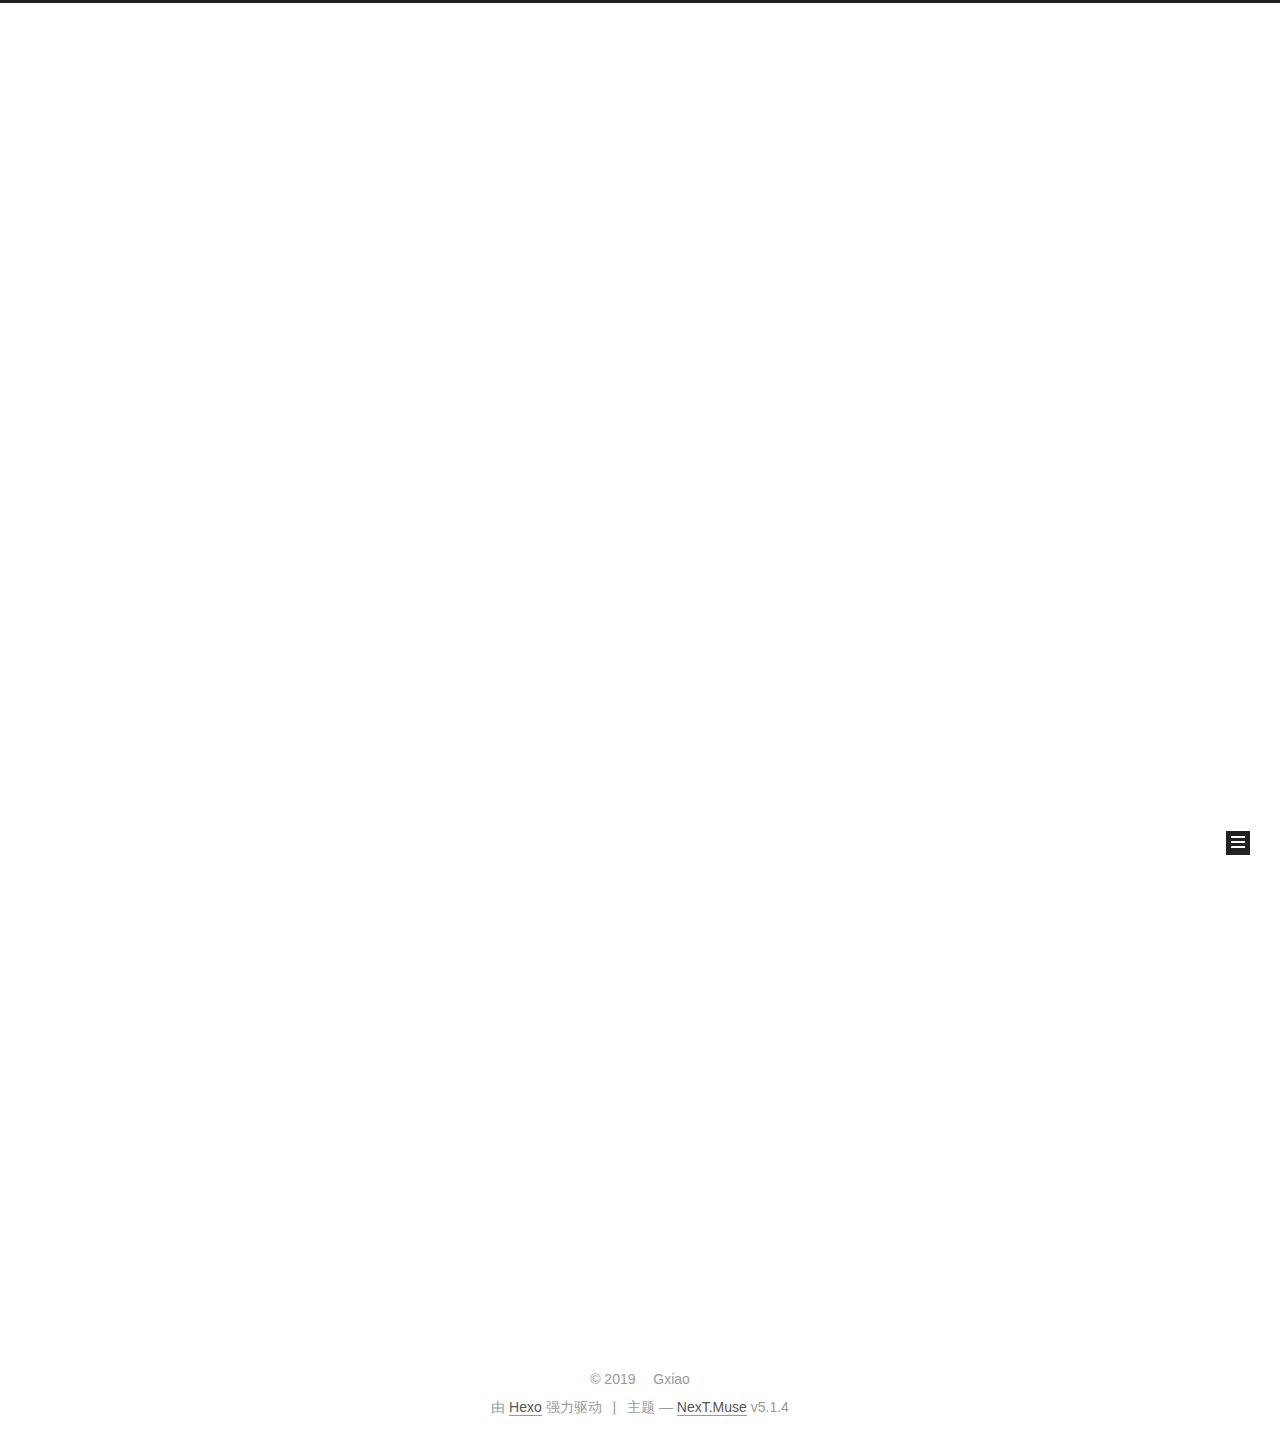
==== index.html @ f185fddd "Site updated: 2019-10-11 17:58:15" ====
<!DOCTYPE html>



  


<html class="theme-next muse use-motion" lang="zh-Hans">
<head><meta name="generator" content="Hexo 3.9.0">
  <meta charset="UTF-8">
<meta http-equiv="X-UA-Compatible" content="IE=edge">
<meta name="viewport" content="width=device-width, initial-scale=1, maximum-scale=1">
<meta name="theme-color" content="#222">









<meta http-equiv="Cache-Control" content="no-transform">
<meta http-equiv="Cache-Control" content="no-siteapp">
















  
  
  <link href="/lib/fancybox/source/jquery.fancybox.css?v=2.1.5" rel="stylesheet" type="text/css">







<link href="/lib/font-awesome/css/font-awesome.min.css?v=4.6.2" rel="stylesheet" type="text/css">

<link href="/css/main.css?v=5.1.4" rel="stylesheet" type="text/css">


  <link rel="apple-touch-icon" sizes="180x180" href="/images/apple-touch-icon-next.png?v=5.1.4">


  <link rel="icon" type="image/png" sizes="32x32" href="/images/favicon-32x32-next.png?v=5.1.4">


  <link rel="icon" type="image/png" sizes="16x16" href="/images/favicon-16x16-next.png?v=5.1.4">


  <link rel="mask-icon" href="/images/logo.svg?v=5.1.4" color="#222">





  <meta name="keywords" content="Hexo, NexT">





  <link rel="alternate" href="/atom.xml" title="devilGX" type="application/atom+xml">






<meta name="description" content="guoxiao de blog">
<meta property="og:type" content="website">
<meta property="og:title" content="devilGX">
<meta property="og:url" content="https://devilGX.github.io/index.html">
<meta property="og:site_name" content="devilGX">
<meta property="og:description" content="guoxiao de blog">
<meta property="og:locale" content="zh-Hans">
<meta name="twitter:card" content="summary">
<meta name="twitter:title" content="devilGX">
<meta name="twitter:description" content="guoxiao de blog">



<script type="text/javascript" id="hexo.configurations">
  var NexT = window.NexT || {};
  var CONFIG = {
    root: '/',
    scheme: 'Muse',
    version: '5.1.4',
    sidebar: {"position":"left","display":"post","offset":12,"b2t":false,"scrollpercent":false,"onmobile":false},
    fancybox: true,
    tabs: true,
    motion: {"enable":true,"async":false,"transition":{"post_block":"fadeIn","post_header":"slideDownIn","post_body":"slideDownIn","coll_header":"slideLeftIn","sidebar":"slideUpIn"}},
    duoshuo: {
      userId: '0',
      author: '博主'
    },
    algolia: {
      applicationID: '',
      apiKey: '',
      indexName: '',
      hits: {"per_page":10},
      labels: {"input_placeholder":"Search for Posts","hits_empty":"We didn't find any results for the search: ${query}","hits_stats":"${hits} results found in ${time} ms"}
    }
  };
</script>



  <link rel="canonical" href="https://devilGX.github.io/">





  <title>devilGX</title>
  








</head>

<body itemscope itemtype="http://schema.org/WebPage" lang="zh-Hans">

  
  
    
  

  <div class="container sidebar-position-left 
  page-home">
    <div class="headband"></div>

    <header id="header" class="header" itemscope itemtype="http://schema.org/WPHeader">
      <div class="header-inner"><div class="site-brand-wrapper">
  <div class="site-meta ">
    

    <div class="custom-logo-site-title">
      <a href="/" class="brand" rel="start">
        <span class="logo-line-before"><i></i></span>
        <span class="site-title">devilGX</span>
        <span class="logo-line-after"><i></i></span>
      </a>
    </div>
      
        <p class="site-subtitle">beibei</p>
      
  </div>

  <div class="site-nav-toggle">
    <button>
      <span class="btn-bar"></span>
      <span class="btn-bar"></span>
      <span class="btn-bar"></span>
    </button>
  </div>
</div>

<nav class="site-nav">
  

  
    <ul id="menu" class="menu">
      
        
        <li class="menu-item menu-item-home">
          <a href="/" rel="section">
            
              <i class="menu-item-icon fa fa-fw fa-home"></i> <br>
            
            首页
          </a>
        </li>
      
        
        <li class="menu-item menu-item-archives">
          <a href="/archives/" rel="section">
            
              <i class="menu-item-icon fa fa-fw fa-archive"></i> <br>
            
            归档
          </a>
        </li>
      
        
        <li class="menu-item menu-item-yourdiy">
          <a href="/yourdiy" rel="section">
            
              <i class="menu-item-icon fa fa-fw fa-question-circle"></i> <br>
            
            Yourdiy
          </a>
        </li>
      

      
    </ul>
  

  
</nav>



 </div>
    </header>

    <main id="main" class="main">
      <div class="main-inner">
        <div class="content-wrap">
          <div id="content" class="content">
            
  <section id="posts" class="posts-expand">
    
      

  

  
  
  

  <article class="post post-type-normal" itemscope itemtype="http://schema.org/Article">
  
  
  
  <div class="post-block">
    <link itemprop="mainEntityOfPage" href="https://devilGX.github.io/2019/10/10/hello-world/">

    <span hidden itemprop="author" itemscope itemtype="http://schema.org/Person">
      <meta itemprop="name" content="Gxiao">
      <meta itemprop="description" content>
      <meta itemprop="image" content="/images/avatar.gif">
    </span>

    <span hidden itemprop="publisher" itemscope itemtype="http://schema.org/Organization">
      <meta itemprop="name" content="devilGX">
    </span>

    
      <header class="post-header">

        
        
          <h1 class="post-title" itemprop="name headline">
                
                <a class="post-title-link" href="/2019/10/10/hello-world/" itemprop="url">Hello World</a></h1>
        

        <div class="post-meta">
          <span class="post-time">
            
              <span class="post-meta-item-icon">
                <i class="fa fa-calendar-o"></i>
              </span>
              
                <span class="post-meta-item-text">发表于</span>
              
              <time title="创建于" itemprop="dateCreated datePublished" datetime="2019-10-10T14:13:46+08:00">
                2019-10-10
              </time>
            

            

            
          </span>

          

          
            
          

          
          

          

          

          

        </div>
      </header>
    

    
    
    
    <div class="post-body" itemprop="articleBody">

      
      

      
        
          
            <p>Welcome to <a href="https://hexo.io/" target="_blank" rel="noopener">Hexo</a>! This is your very first post. Check <a href="https://hexo.io/docs/" target="_blank" rel="noopener">documentation</a> for more info. If you get any problems when using Hexo, you can find the answer in <a href="https://hexo.io/docs/troubleshooting.html" target="_blank" rel="noopener">troubleshooting</a> or you can ask me on <a href="https://github.com/hexojs/hexo/issues" target="_blank" rel="noopener">GitHub</a>.</p>
<h2 id="Quick-Start"><a href="#Quick-Start" class="headerlink" title="Quick Start"></a>Quick Start</h2><h3 id="Create-a-new-post"><a href="#Create-a-new-post" class="headerlink" title="Create a new post"></a>Create a new post</h3><figure class="highlight bash"><table><tr><td class="gutter"><pre><span class="line">1</span><br></pre></td><td class="code"><pre><span class="line">$ hexo new <span class="string">"My New Post"</span></span><br></pre></td></tr></table></figure>

<p>More info: <a href="https://hexo.io/docs/writing.html" target="_blank" rel="noopener">Writing</a></p>
<h3 id="Run-server"><a href="#Run-server" class="headerlink" title="Run server"></a>Run server</h3><figure class="highlight bash"><table><tr><td class="gutter"><pre><span class="line">1</span><br></pre></td><td class="code"><pre><span class="line">$ hexo server</span><br></pre></td></tr></table></figure>

<p>More info: <a href="https://hexo.io/docs/server.html" target="_blank" rel="noopener">Server</a></p>
<h3 id="Generate-static-files"><a href="#Generate-static-files" class="headerlink" title="Generate static files"></a>Generate static files</h3><figure class="highlight bash"><table><tr><td class="gutter"><pre><span class="line">1</span><br></pre></td><td class="code"><pre><span class="line">$ hexo generate</span><br></pre></td></tr></table></figure>

<p>More info: <a href="https://hexo.io/docs/generating.html" target="_blank" rel="noopener">Generating</a></p>
<h3 id="Deploy-to-remote-sites"><a href="#Deploy-to-remote-sites" class="headerlink" title="Deploy to remote sites"></a>Deploy to remote sites</h3><figure class="highlight bash"><table><tr><td class="gutter"><pre><span class="line">1</span><br></pre></td><td class="code"><pre><span class="line">$ hexo deploy</span><br></pre></td></tr></table></figure>

<p>More info: <a href="https://hexo.io/docs/deployment.html" target="_blank" rel="noopener">Deployment</a></p>

          
        
      
    </div>
    
    
    

    

    

    

    <footer class="post-footer">
      

      

      

      
      
        <div class="post-eof"></div>
      
    </footer>
  </div>
  
  
  
  </article>


    
  </section>

  


          </div>
          


          

        </div>
        
          
  
  <div class="sidebar-toggle">
    <div class="sidebar-toggle-line-wrap">
      <span class="sidebar-toggle-line sidebar-toggle-line-first"></span>
      <span class="sidebar-toggle-line sidebar-toggle-line-middle"></span>
      <span class="sidebar-toggle-line sidebar-toggle-line-last"></span>
    </div>
  </div>

  <aside id="sidebar" class="sidebar">
    
    <div class="sidebar-inner">

      

      

      <section class="site-overview-wrap sidebar-panel sidebar-panel-active">
        <div class="site-overview">
          <div class="site-author motion-element" itemprop="author" itemscope itemtype="http://schema.org/Person">
            
              <p class="site-author-name" itemprop="name">Gxiao</p>
              <p class="site-description motion-element" itemprop="description">guoxiao de blog</p>
          </div>

          <nav class="site-state motion-element">

            
              <div class="site-state-item site-state-posts">
              
                <a href="/archives/">
              
                  <span class="site-state-item-count">1</span>
                  <span class="site-state-item-name">日志</span>
                </a>
              </div>
            

            

            

          </nav>

          
            <div class="feed-link motion-element">
              <a href="/atom.xml" rel="alternate">
                <i class="fa fa-rss"></i>
                RSS
              </a>
            </div>
          

          

          
          

          
          

          

        </div>
      </section>

      

      

    </div>
  </aside>


        
      </div>
    </main>

    <footer id="footer" class="footer">
      <div class="footer-inner">
        <div class="copyright">&copy; <span itemprop="copyrightYear">2019</span>
  <span class="with-love">
    <i class="fa fa-user"></i>
  </span>
  <span class="author" itemprop="copyrightHolder">Gxiao</span>

  
</div>


  <div class="powered-by">由 <a class="theme-link" target="_blank" href="https://hexo.io">Hexo</a> 强力驱动</div>



  <span class="post-meta-divider">|</span>



  <div class="theme-info">主题 &mdash; <a class="theme-link" target="_blank" href="https://github.com/iissnan/hexo-theme-next">NexT.Muse</a> v5.1.4</div>




        







        
      </div>
    </footer>

    
      <div class="back-to-top">
        <i class="fa fa-arrow-up"></i>
        
      </div>
    

    

  </div>

  

<script type="text/javascript">
  if (Object.prototype.toString.call(window.Promise) !== '[object Function]') {
    window.Promise = null;
  }
</script>









  












  
  
    <script type="text/javascript" src="/lib/jquery/index.js?v=2.1.3"></script>
  

  
  
    <script type="text/javascript" src="/lib/fastclick/lib/fastclick.min.js?v=1.0.6"></script>
  

  
  
    <script type="text/javascript" src="/lib/jquery_lazyload/jquery.lazyload.js?v=1.9.7"></script>
  

  
  
    <script type="text/javascript" src="/lib/velocity/velocity.min.js?v=1.2.1"></script>
  

  
  
    <script type="text/javascript" src="/lib/velocity/velocity.ui.min.js?v=1.2.1"></script>
  

  
  
    <script type="text/javascript" src="/lib/fancybox/source/jquery.fancybox.pack.js?v=2.1.5"></script>
  


  


  <script type="text/javascript" src="/js/src/utils.js?v=5.1.4"></script>

  <script type="text/javascript" src="/js/src/motion.js?v=5.1.4"></script>



  
  

  

  


  <script type="text/javascript" src="/js/src/bootstrap.js?v=5.1.4"></script>



  


  




	





  





  












  





  

  

  

  
  

  

  

  

</body>
</html>
---- css/main.css ----
/* normalize.css v3.0.2 | MIT License | git.io/normalize */
html {
  font-family: sans-serif; /* 1 */
  -ms-text-size-adjust: 100%; /* 2 */
  -webkit-text-size-adjust: 100%; /* 2 */
}
body {
  margin: 0;
}
article,
aside,
details,
figcaption,
figure,
footer,
header,
hgroup,
main,
menu,
nav,
section,
summary {
  display: block;
}
audio,
canvas,
progress,
video {
  display: inline-block; /* 1 */
  vertical-align: baseline; /* 2 */
}
audio:not([controls]) {
  display: none;
  height: 0;
}
[hidden],
template {
  display: none;
}
a {
  background-color: transparent;
}
a:active,
a:hover {
  outline: 0;
}
abbr[title] {
  border-bottom: 1px dotted;
}
b,
strong {
  font-weight: bold;
}
dfn {
  font-style: italic;
}
h1 {
  font-size: 2em;
  margin: 0.67em 0;
}
mark {
  background: #ff0;
  color: #000;
}
small {
  font-size: 80%;
}
sub,
sup {
  font-size: 75%;
  line-height: 0;
  position: relative;
  vertical-align: baseline;
}
sup {
  top: -0.5em;
}
sub {
  bottom: -0.25em;
}
img {
  border: 0;
}
svg:not(:root) {
  overflow: hidden;
}
figure {
  margin: 1em 40px;
}
hr {
  -moz-box-sizing: content-box;
  box-sizing: content-box;
  height: 0;
}
pre {
  overflow: auto;
}
code,
kbd,
pre,
samp {
  font-family: monospace, monospace;
  font-size: 1em;
}
button,
input,
optgroup,
select,
textarea {
  color: inherit; /* 1 */
  font: inherit; /* 2 */
  margin: 0; /* 3 */
}
button {
  overflow: visible;
}
button,
select {
  text-transform: none;
}
button,
html input[type="button"],
input[type="reset"],
input[type="submit"] {
  -webkit-appearance: button; /* 2 */
  cursor: pointer; /* 3 */
}
button[disabled],
html input[disabled] {
  cursor: default;
}
button::-moz-focus-inner,
input::-moz-focus-inner {
  border: 0;
  padding: 0;
}
input {
  line-height: normal;
}
input[type="checkbox"],
input[type="radio"] {
  box-sizing: border-box; /* 1 */
  padding: 0; /* 2 */
}
input[type="number"]::-webkit-inner-spin-button,
input[type="number"]::-webkit-outer-spin-button {
  height: auto;
}
input[type="search"] {
  -webkit-appearance: textfield; /* 1 */
  -moz-box-sizing: content-box;
  -webkit-box-sizing: content-box; /* 2 */
  box-sizing: content-box;
}
input[type="search"]::-webkit-search-cancel-button,
input[type="search"]::-webkit-search-decoration {
  -webkit-appearance: none;
}
fieldset {
  border: 1px solid #c0c0c0;
  margin: 0 2px;
  padding: 0.35em 0.625em 0.75em;
}
legend {
  border: 0; /* 1 */
  padding: 0; /* 2 */
}
textarea {
  overflow: auto;
}
optgroup {
  font-weight: bold;
}
table {
  border-collapse: collapse;
  border-spacing: 0;
}
td,
th {
  padding: 0;
}
::selection {
  background: #262a30;
  color: #fff;
}
body {
  position: relative;
  font-family: 'Lato', "PingFang SC", "Microsoft YaHei", sans-serif;
  font-size: 14px;
  line-height: 2;
  color: #555;
  background: #fff;
}
@media (max-width: 767px) {
  body {
    padding-right: 0 !important;
  }
}
@media (min-width: 768px) and (max-width: 991px) {
  body {
    padding-right: 0 !important;
  }
}
@media (min-width: 1600px) {
  body {
    font-size: 16px;
  }
}
h1,
h2,
h3,
h4,
h5,
h6 {
  margin: 0;
  padding: 0;
  font-weight: bold;
  line-height: 1.5;
  font-family: 'Lato', "PingFang SC", "Microsoft YaHei", sans-serif;
}
h2,
h3,
h4,
h5,
h6 {
  margin: 20px 0 15px;
}
h1 {
  font-size: 22px;
}
@media (max-width: 767px) {
  h1 {
    font-size: 18px;
  }
}
h2 {
  font-size: 20px;
}
@media (max-width: 767px) {
  h2 {
    font-size: 16px;
  }
}
h3 {
  font-size: 18px;
}
@media (max-width: 767px) {
  h3 {
    font-size: 14px;
  }
}
h4 {
  font-size: 16px;
}
@media (max-width: 767px) {
  h4 {
    font-size: 12px;
  }
}
h5 {
  font-size: 14px;
}
@media (max-width: 767px) {
  h5 {
    font-size: 10px;
  }
}
h6 {
  font-size: 12px;
}
@media (max-width: 767px) {
  h6 {
    font-size: 8px;
  }
}
p {
  margin: 0 0 20px 0;
}
a {
  color: #555;
  text-decoration: none;
  outline: none;
  border-bottom: 1px solid #999;
  word-wrap: break-word;
}
a:hover {
  color: #222;
  border-bottom-color: #222;
}
blockquote {
  margin: 0;
  padding: 0;
}
img {
  display: block;
  margin: auto;
  max-width: 100%;
  height: auto;
}
hr {
  margin: 40px 0;
  height: 3px;
  border: none;
  background-color: #ddd;
  background-image: repeating-linear-gradient(-45deg, #fff, #fff 4px, transparent 4px, transparent 8px);
}
blockquote {
  padding: 0 15px;
  color: #666;
  border-left: 4px solid #ddd;
}
blockquote cite::before {
  content: "-";
  padding: 0 5px;
}
dt {
  font-weight: 700;
}
dd {
  margin: 0;
  padding: 0;
}
kbd {
  border: 1px solid #ccc;
  border-radius: 0.2em;
  box-shadow: 0.1em 0.1em 0.2em rgba(0,0,0,0.1);
  background-color: #f9f9f9;
  font-family: inherit;
  background-image: -webkit-linear-gradient(top, #eee, #fff, #eee);
  padding: 0.1em 0.3em;
  white-space: nowrap;
}
.text-left {
  text-align: left;
}
.text-center {
  text-align: center;
}
.text-right {
  text-align: right;
}
.text-justify {
  text-align: justify;
}
.text-nowrap {
  white-space: nowrap;
}
.text-lowercase {
  text-transform: lowercase;
}
.text-uppercase {
  text-transform: uppercase;
}
.text-capitalize {
  text-transform: capitalize;
}
.center-block {
  display: block;
  margin-left: auto;
  margin-right: auto;
}
.clearfix:before,
.clearfix:after {
  content: " ";
  display: table;
}
.clearfix:after {
  clear: both;
}
.pullquote {
  width: 45%;
}
.pullquote.left {
  float: left;
  margin-left: 5px;
  margin-right: 10px;
}
.pullquote.right {
  float: right;
  margin-left: 10px;
  margin-right: 5px;
}
.affix.affix.affix {
  position: fixed;
}
.translation {
  margin-top: -20px;
  font-size: 14px;
  color: #999;
}
.scrollbar-measure {
  width: 100px;
  height: 100px;
  overflow: scroll;
  position: absolute;
  top: -9999px;
}
.use-motion .motion-element {
  opacity: 0;
}
table {
  margin: 20px 0;
  width: 100%;
  border-collapse: collapse;
  border-spacing: 0;
  border: 1px solid #ddd;
  font-size: 14px;
  table-layout: fixed;
  word-wrap: break-all;
}
table>tbody>tr:nth-of-type(odd) {
  background-color: #f9f9f9;
}
table>tbody>tr:hover {
  background-color: #f5f5f5;
}
caption,
th,
td {
  padding: 8px;
  text-align: left;
  vertical-align: middle;
  font-weight: normal;
}
th,
td {
  border-bottom: 3px solid #ddd;
  border-right: 1px solid #eee;
}
th {
  padding-bottom: 10px;
  font-weight: 700;
}
td {
  border-bottom-width: 1px;
}
html,
body {
  height: 100%;
}
.container {
  position: relative;
  min-height: 100%;
}
.header-inner {
  margin: 0 auto;
  padding: 100px 0 70px;
  width: 700px;
}
@media (min-width: 1600px) {
  .container .header-inner {
    width: 900px;
  }
}
.main {
  padding-bottom: 150px;
}
.main-inner {
  margin: 0 auto;
  width: 700px;
}
@media (min-width: 1600px) {
  .container .main-inner {
    width: 900px;
  }
}
.footer {
  position: absolute;
  left: 0;
  bottom: 0;
  width: 100%;
  min-height: 50px;
}
.footer-inner {
  box-sizing: border-box;
  margin: 20px auto;
  width: 700px;
}
@media (min-width: 1600px) {
  .container .footer-inner {
    width: 900px;
  }
}
pre,
.highlight {
  overflow: auto;
  margin: 20px 0;
  padding: 0;
  font-size: 13px;
  color: #4d4d4c;
  background: #f7f7f7;
  line-height: 1.6;
}
pre,
code {
  font-family: consolas, Menlo, "PingFang SC", "Microsoft YaHei", monospace;
}
code {
  padding: 2px 4px;
  word-wrap: break-word;
  color: #555;
  background: #eee;
  border-radius: 3px;
  font-size: 13px;
}
pre {
  padding: 10px;
}
pre code {
  padding: 0;
  color: #4d4d4c;
  background: none;
  text-shadow: none;
}
.highlight {
  border-radius: 1px;
}
.highlight pre {
  border: none;
  margin: 0;
  padding: 10px 0;
}
.highlight table {
  margin: 0;
  width: auto;
  border: none;
}
.highlight td {
  border: none;
  padding: 0;
}
.highlight figcaption {
  font-size: 1em;
  color: #4d4d4c;
  line-height: 1em;
  margin-bottom: 1em;
}
.highlight figcaption:before,
.highlight figcaption:after {
  content: " ";
  display: table;
}
.highlight figcaption:after {
  clear: both;
}
.highlight figcaption a {
  float: right;
  color: #4d4d4c;
}
.highlight figcaption a:hover {
  border-bottom-color: #4d4d4c;
}
.highlight .gutter pre {
  padding-left: 10px;
  padding-right: 10px;
  color: #869194;
  text-align: right;
  background-color: #eff2f3;
}
.highlight .code pre {
  width: 100%;
  padding-left: 10px;
  padding-right: 10px;
  background-color: #f7f7f7;
}
.highlight .line {
  height: 20px;
}
.gutter {
  -webkit-user-select: none;
  -moz-user-select: none;
  -ms-user-select: none;
  user-select: none;
}
.gist table {
  width: auto;
}
.gist table td {
  border: none;
}
pre .deletion {
  background: #fdd;
}
pre .addition {
  background: #dfd;
}
pre .meta {
  color: #8959a8;
}
pre .comment {
  color: #8e908c;
}
pre .variable,
pre .attribute,
pre .tag,
pre .regexp,
pre .ruby .constant,
pre .xml .tag .title,
pre .xml .pi,
pre .xml .doctype,
pre .html .doctype,
pre .css .id,
pre .css .class,
pre .css .pseudo {
  color: #c82829;
}
pre .number,
pre .preprocessor,
pre .built_in,
pre .literal,
pre .params,
pre .constant,
pre .command {
  color: #f5871f;
}
pre .ruby .class .title,
pre .css .rules .attribute,
pre .string,
pre .value,
pre .inheritance,
pre .header,
pre .ruby .symbol,
pre .xml .cdata,
pre .special,
pre .number,
pre .formula {
  color: #718c00;
}
pre .title,
pre .css .hexcolor {
  color: #3e999f;
}
pre .function,
pre .python .decorator,
pre .python .title,
pre .ruby .function .title,
pre .ruby .title .keyword,
pre .perl .sub,
pre .javascript .title,
pre .coffeescript .title {
  color: #4271ae;
}
pre .keyword,
pre .javascript .function {
  color: #8959a8;
}
.full-image.full-image.full-image.full-image {
  border: none;
  max-width: 100%;
  width: auto;
  margin: 20px auto 25px;
}
@media (min-width: 992px) {
  .full-image.full-image.full-image.full-image {
    max-width: none;
    width: 110%;
    margin: 25px -5%;
  }
}
.blockquote-center,
.page-home .post-type-quote blockquote,
.page-post-detail .post-type-quote blockquote {
  position: relative;
  margin: 40px 0;
  padding: 0;
  border-left: none;
  text-align: center;
}
.blockquote-center::before,
.page-home .post-type-quote blockquote::before,
.page-post-detail .post-type-quote blockquote::before,
.blockquote-center::after,
.page-home .post-type-quote blockquote::after,
.page-post-detail .post-type-quote blockquote::after {
  position: absolute;
  content: ' ';
  display: block;
  width: 100%;
  height: 24px;
  opacity: 0.2;
  background-repeat: no-repeat;
  background-position: 0 -6px;
  background-size: 22px 22px;
}
.blockquote-center::before,
.page-home .post-type-quote blockquote::before,
.page-post-detail .post-type-quote blockquote::before {
  top: -20px;
  background-image: url("../images/quote-l.svg");
  border-top: 1px solid #ccc;
}
.blockquote-center::after,
.page-home .post-type-quote blockquote::after,
.page-post-detail .post-type-quote blockquote::after {
  bottom: -20px;
  background-image: url("../images/quote-r.svg");
  border-bottom: 1px solid #ccc;
  background-position: 100% 8px;
}
.blockquote-center p,
.page-home .post-type-quote blockquote p,
.page-post-detail .post-type-quote blockquote p,
.blockquote-center div,
.page-home .post-type-quote blockquote div,
.page-post-detail .post-type-quote blockquote div {
  text-align: center;
}
.post .post-body .group-picture img {
  box-sizing: border-box;
  padding: 0 3px;
  border: none;
}
.post .group-picture-row {
  overflow: hidden;
  margin-top: 6px;
}
.post .group-picture-row:first-child {
  margin-top: 0;
}
.post .group-picture-column {
  float: left;
}
.page-post-detail .post-body .group-picture-column {
  float: none;
  margin-top: 10px;
  width: auto !important;
}
.page-post-detail .post-body .group-picture-column img {
  margin: 0 auto;
}
.page-archive .group-picture-container {
  overflow: hidden;
}
.page-archive .group-picture-row {
  float: left;
}
.page-archive .group-picture-row:first-child {
  margin-top: 6px;
}
.page-archive .group-picture-column {
  max-width: 150px;
  max-height: 150px;
}
.post-body .note {
  position: relative;
  padding: 15px;
  margin-bottom: 20px;
  border: 1px solid #eee;
  border-left-width: 5px;
  border-radius: 3px;
}
.post-body .note h2,
.post-body .note h3,
.post-body .note h4,
.post-body .note h5,
.post-body .note h6 {
  margin-top: 0;
  margin-bottom: 0;
  border-bottom: initial;
  padding-top: 0 !important;
}
.post-body .note p:first-child,
.post-body .note ul:first-child,
.post-body .note ol:first-child,
.post-body .note table:first-child,
.post-body .note pre:first-child,
.post-body .note blockquote:first-child {
  margin-top: 0;
}
.post-body .note p:last-child,
.post-body .note ul:last-child,
.post-body .note ol:last-child,
.post-body .note table:last-child,
.post-body .note pre:last-child,
.post-body .note blockquote:last-child {
  margin-bottom: 0;
}
.post-body .note.default {
  border-left-color: #777;
}
.post-body .note.default h2,
.post-body .note.default h3,
.post-body .note.default h4,
.post-body .note.default h5,
.post-body .note.default h6 {
  color: #777;
}
.post-body .note.primary {
  border-left-color: #6f42c1;
}
.post-body .note.primary h2,
.post-body .note.primary h3,
.post-body .note.primary h4,
.post-body .note.primary h5,
.post-body .note.primary h6 {
  color: #6f42c1;
}
.post-body .note.info {
  border-left-color: #428bca;
}
.post-body .note.info h2,
.post-body .note.info h3,
.post-body .note.info h4,
.post-body .note.info h5,
.post-body .note.info h6 {
  color: #428bca;
}
.post-body .note.success {
  border-left-color: #5cb85c;
}
.post-body .note.success h2,
.post-body .note.success h3,
.post-body .note.success h4,
.post-body .note.success h5,
.post-body .note.success h6 {
  color: #5cb85c;
}
.post-body .note.warning {
  border-left-color: #f0ad4e;
}
.post-body .note.warning h2,
.post-body .note.warning h3,
.post-body .note.warning h4,
.post-body .note.warning h5,
.post-body .note.warning h6 {
  color: #f0ad4e;
}
.post-body .note.danger {
  border-left-color: #d9534f;
}
.post-body .note.danger h2,
.post-body .note.danger h3,
.post-body .note.danger h4,
.post-body .note.danger h5,
.post-body .note.danger h6 {
  color: #d9534f;
}
.post-body .label {
  display: inline;
  padding: 0 2px;
  white-space: nowrap;
}
.post-body .label.default {
  background-color: #f0f0f0;
}
.post-body .label.primary {
  background-color: #efe6f7;
}
.post-body .label.info {
  background-color: #e5f2f8;
}
.post-body .label.success {
  background-color: #e7f4e9;
}
.post-body .label.warning {
  background-color: #fcf6e1;
}
.post-body .label.danger {
  background-color: #fae8eb;
}
.post-body .tabs {
  position: relative;
  display: block;
  margin-bottom: 20px;
  padding-top: 10px;
}
.post-body .tabs ul.nav-tabs {
  margin: 0;
  padding: 0;
  display: flex;
  margin-bottom: -1px;
}
@media (max-width: 413px) {
  .post-body .tabs ul.nav-tabs {
    display: block;
    margin-bottom: 5px;
  }
}
.post-body .tabs ul.nav-tabs li.tab {
  list-style-type: none !important;
  margin: 0 0.25em 0 0;
  border-top: 3px solid transparent;
  border-left: 1px solid transparent;
  border-right: 1px solid transparent;
}
@media (max-width: 413px) {
  .post-body .tabs ul.nav-tabs li.tab {
    margin: initial;
    border-top: 1px solid transparent;
    border-left: 3px solid transparent;
    border-right: 1px solid transparent;
    border-bottom: 1px solid transparent;
  }
}
.post-body .tabs ul.nav-tabs li.tab a {
  outline: 0;
  border-bottom: initial;
  display: block;
  line-height: 1.8em;
  padding: 0.25em 0.75em;
  transition-duration: 0.2s;
  transition-timing-function: ease-out;
  transition-delay: 0s;
}
.post-body .tabs ul.nav-tabs li.tab a i {
  width: 1.285714285714286em;
}
.post-body .tabs ul.nav-tabs li.tab.active {
  border-top: 3px solid #fc6423;
  border-left: 1px solid #ddd;
  border-right: 1px solid #ddd;
  background-color: #fff;
}
@media (max-width: 413px) {
  .post-body .tabs ul.nav-tabs li.tab.active {
    border-top: 1px solid #ddd;
    border-left: 3px solid #fc6423;
    border-right: 1px solid #ddd;
    border-bottom: 1px solid #ddd;
  }
}
.post-body .tabs ul.nav-tabs li.tab.active a {
  cursor: default;
  color: #555;
}
.post-body .tabs .tab-content {
  background-color: #fff;
}
.post-body .tabs .tab-content .tab-pane {
  border: 1px solid #ddd;
  padding: 20px 20px 0 20px;
}
.post-body .tabs .tab-content .tab-pane:not(.active) {
  display: none !important;
}
.post-body .tabs .tab-content .tab-pane.active {
  display: block !important;
}
.btn {
  display: inline-block;
  padding: 0 20px;
  font-size: 14px;
  color: #fff;
  background: #222;
  border: 2px solid #222;
  text-decoration: none;
  border-radius: 0;
  transition-property: background-color;
  transition-duration: 0.2s;
  transition-timing-function: ease-in-out;
  transition-delay: 0s;
  line-height: 2;
}
.btn:hover {
  border-color: #222;
  color: #222;
  background: #fff;
}
.btn +.btn {
  margin: 0 0 8px 8px;
}
.btn .fa-fw {
  width: 1.285714285714286em;
  text-align: left;
}
.btn-bar {
  display: block;
  width: 22px;
  height: 2px;
  background: #555;
  border-radius: 1px;
}
.btn-bar+.btn-bar {
  margin-top: 4px;
}
.pagination {
  margin: 120px 0 40px;
  text-align: center;
  border-top: 1px solid #eee;
}
.page-number-basic,
.pagination .prev,
.pagination .next,
.pagination .page-number,
.pagination .space {
  display: inline-block;
  position: relative;
  top: -1px;
  margin: 0 10px;
  padding: 0 11px;
}
@media (max-width: 767px) {
  .page-number-basic,
  .pagination .prev,
  .pagination .next,
  .pagination .page-number,
  .pagination .space {
    margin: 0 5px;
  }
}
.pagination .prev,
.pagination .next,
.pagination .page-number {
  border-bottom: 0;
  border-top: 1px solid #eee;
  transition-property: border-color;
  transition-duration: 0.2s;
  transition-timing-function: ease-in-out;
  transition-delay: 0s;
}
.pagination .prev:hover,
.pagination .next:hover,
.pagination .page-number:hover {
  border-top-color: #222;
}
.pagination .space {
  padding: 0;
  margin: 0;
}
.pagination .prev {
  margin-left: 0;
}
.pagination .next {
  margin-right: 0;
}
.pagination .page-number.current {
  color: #fff;
  background: #ccc;
  border-top-color: #ccc;
}
@media (max-width: 767px) {
  .pagination {
    border-top: none;
  }
  .pagination .prev,
  .pagination .next,
  .pagination .page-number {
    margin-bottom: 10px;
    border-top: 0;
    border-bottom: 1px solid #eee;
    padding: 0 10px;
  }
  .pagination .prev:hover,
  .pagination .next:hover,
  .pagination .page-number:hover {
    border-bottom-color: #222;
  }
}
.comments {
  margin: 60px 20px 0;
}
.tag-cloud {
  text-align: center;
}
.tag-cloud a {
  display: inline-block;
  margin: 10px;
}
.back-to-top {
  box-sizing: border-box;
  position: fixed;
  bottom: -100px;
  right: 30px;
  z-index: 1050;
  padding: 0 6px;
  width: 24px;
  background: #222;
  font-size: 12px;
  opacity: 1;
  color: #fff;
  cursor: pointer;
  text-align: center;
  -webkit-transform: translateZ(0);
  transition-property: bottom;
  transition-duration: 0.2s;
  transition-timing-function: ease-in-out;
  transition-delay: 0s;
}
@media (min-width: 768px) and (max-width: 991px) {
  .back-to-top {
    display: none !important;
  }
}
@media (max-width: 767px) {
  .back-to-top {
    display: none !important;
  }
}
.back-to-top.back-to-top-on {
  bottom: 19px;
}
.header {
  background: transparent;
}
.header-inner {
  position: relative;
}
.headband {
  height: 3px;
  background: #222;
}
.site-meta {
  margin: 0;
  text-align: center;
}
@media (max-width: 767px) {
  .site-meta {
    text-align: center;
  }
}
.brand {
  position: relative;
  display: inline-block;
  padding: 0 40px;
  color: #fff;
  background: #222;
  border-bottom: none;
}
.brand:hover {
  color: #fff;
}
.logo {
  display: inline-block;
  margin-right: 5px;
  line-height: 36px;
  vertical-align: top;
}
.site-title {
  display: inline-block;
  vertical-align: top;
  line-height: 36px;
  font-size: 20px;
  font-weight: normal;
  font-family: 'Lato', "PingFang SC", "Microsoft YaHei", sans-serif;
}
.site-subtitle {
  margin-top: 10px;
  font-size: 13px;
  color: #999;
}
.use-motion .brand {
  opacity: 0;
}
.use-motion .logo,
.use-motion .site-title,
.use-motion .site-subtitle {
  opacity: 0;
  position: relative;
  top: -10px;
}
.site-nav-toggle {
  display: none;
  position: absolute;
  top: 10px;
  left: 10px;
}
@media (max-width: 767px) {
  .site-nav-toggle {
    display: block;
  }
}
.site-nav-toggle button {
  margin-top: 2px;
  padding: 9px 10px;
  background: transparent;
  border: none;
}
@media (max-width: 767px) {
  .site-nav {
    display: none;
    margin: 0 -10px;
    padding: 0 10px;
    clear: both;
    border-top: 1px solid #ddd;
  }
}
@media (min-width: 768px) and (max-width: 991px) {
  .site-nav {
    display: block !important;
  }
}
@media (min-width: 992px) {
  .site-nav {
    display: block !important;
  }
}
.menu {
  margin-top: 20px;
  padding-left: 0;
  text-align: center;
}
.menu .menu-item {
  display: inline-block;
  margin: 0 10px;
  list-style: none;
}
@media screen and (max-width: 767px) {
  .menu .menu-item {
    margin-top: 10px;
  }
}
.menu .menu-item a {
  display: block;
  font-size: 13px;
  line-height: inherit;
  border-bottom: 1px solid transparent;
  transition-property: border-color;
  transition-duration: 0.2s;
  transition-timing-function: ease-in-out;
  transition-delay: 0s;
}
.menu .menu-item a:hover {
  border-bottom-color: #222;
}
.menu .menu-item .fa {
  margin-right: 5px;
}
.use-motion .menu-item {
  opacity: 0;
}
.post-body {
  font-family: 'Lato', "PingFang SC", "Microsoft YaHei", sans-serif;
}
@media (max-width: 767px) {
  .post-body {
    word-break: break-word;
  }
}
.post-body .fancybox img {
  display: block !important;
  margin: 0 auto;
  cursor: pointer;
  cursor: zoom-in;
  cursor: -webkit-zoom-in;
}
.post-body .image-caption,
.post-body .figure .caption {
  margin: -20px auto 15px;
  text-align: center;
  font-size: 14px;
  color: #999;
  font-weight: bold;
  line-height: 1;
}
.post-sticky-flag {
  display: inline-block;
  font-size: 16px;
  -ms-transform: rotate(30deg);
  -webkit-transform: rotate(30deg);
  -moz-transform: rotate(30deg);
  -ms-transform: rotate(30deg);
  -o-transform: rotate(30deg);
  transform: rotate(30deg);
}
.use-motion .post-block,
.use-motion .pagination,
.use-motion .comments {
  opacity: 0;
}
.use-motion .post-header {
  opacity: 0;
}
.use-motion .post-body {
  opacity: 0;
}
.use-motion .collection-title {
  opacity: 0;
}
.posts-expand {
  padding-top: 40px;
}
@media (max-width: 767px) {
  .posts-expand {
    margin: 0 20px;
  }
  .post-body pre .gutter pre {
    padding-right: 10px;
  }
  .post-body .highlight {
    margin-left: 0px;
    margin-right: 0px;
    padding: 0;
  }
  .post-body .highlight .gutter pre {
    padding-right: 10px;
  }
}
@media (min-width: 992px) {
  .posts-expand .post-body {
    text-align: justify;
  }
}
.posts-expand .post-body h2,
.posts-expand .post-body h3,
.posts-expand .post-body h4,
.posts-expand .post-body h5,
.posts-expand .post-body h6 {
  padding-top: 10px;
}
.posts-expand .post-body h2 .header-anchor,
.posts-expand .post-body h3 .header-anchor,
.posts-expand .post-body h4 .header-anchor,
.posts-expand .post-body h5 .header-anchor,
.posts-expand .post-body h6 .header-anchor {
  float: right;
  margin-left: 10px;
  color: #ccc;
  border-bottom-style: none;
  visibility: hidden;
}
.posts-expand .post-body h2 .header-anchor:hover,
.posts-expand .post-body h3 .header-anchor:hover,
.posts-expand .post-body h4 .header-anchor:hover,
.posts-expand .post-body h5 .header-anchor:hover,
.posts-expand .post-body h6 .header-anchor:hover {
  color: inherit;
}
.posts-expand .post-body h2:hover .header-anchor,
.posts-expand .post-body h3:hover .header-anchor,
.posts-expand .post-body h4:hover .header-anchor,
.posts-expand .post-body h5:hover .header-anchor,
.posts-expand .post-body h6:hover .header-anchor {
  visibility: visible;
}
.posts-expand .post-body ul li {
  list-style: circle;
}
.posts-expand .post-body img {
  box-sizing: border-box;
  margin: auto;
  padding: 3px;
  border: 1px solid #ddd;
}
.posts-expand .post-body .fancybox img {
  margin: 0 auto 25px;
}
@media (max-width: 767px) {
  .posts-collapse {
    margin: 0 20px;
  }
  .posts-collapse .post-title,
  .posts-collapse .post-meta {
    display: block;
    width: auto;
    text-align: left;
  }
}
.posts-collapse {
  position: relative;
  z-index: 1010;
  margin-left: 55px;
}
.posts-collapse::after {
  content: " ";
  position: absolute;
  top: 20px;
  left: 0;
  margin-left: -2px;
  width: 4px;
  height: 100%;
  background: #f5f5f5;
  z-index: -1;
}
@media (max-width: 767px) {
  .posts-collapse {
    margin: 0 20px;
  }
}
.posts-collapse .collection-title {
  position: relative;
  margin: 60px 0;
}
.posts-collapse .collection-title h1,
.posts-collapse .collection-title h2 {
  margin-left: 20px;
}
.posts-collapse .collection-title small {
  color: #bbb;
  margin-left: 5px;
}
.posts-collapse .collection-title::before {
  content: " ";
  position: absolute;
  left: 0;
  top: 50%;
  margin-left: -4px;
  margin-top: -4px;
  width: 8px;
  height: 8px;
  background: #bbb;
  border-radius: 50%;
}
.posts-collapse .post {
  margin: 30px 0;
}
.posts-collapse .post-header {
  position: relative;
  transition-duration: 0.2s;
  transition-timing-function: ease-in-out;
  transition-delay: 0s;
  transition-property: border;
  border-bottom: 1px dashed #ccc;
}
.posts-collapse .post-header::before {
  content: " ";
  position: absolute;
  left: 0;
  top: 12px;
  width: 6px;
  height: 6px;
  margin-left: -4px;
  background: #bbb;
  border-radius: 50%;
  border: 1px solid #fff;
  transition-duration: 0.2s;
  transition-timing-function: ease-in-out;
  transition-delay: 0s;
  transition-property: background;
}
.posts-collapse .post-header:hover {
  border-bottom-color: #666;
}
.posts-collapse .post-header:hover::before {
  background: #222;
}
.posts-collapse .post-meta {
  position: absolute;
  font-size: 12px;
  left: 20px;
  top: 5px;
}
.posts-collapse .post-comments-count {
  display: none;
}
.posts-collapse .post-title {
  margin-left: 60px;
  font-size: 16px;
  font-weight: normal;
  line-height: inherit;
}
.posts-collapse .post-title::after {
  margin-left: 3px;
  opacity: 0.6;
}
.posts-collapse .post-title a {
  color: #666;
  border-bottom: none;
}
.page-home .post-type-quote .post-header,
.page-post-detail .post-type-quote .post-header,
.page-home .post-type-quote .post-tags,
.page-post-detail .post-type-quote .post-tags {
  display: none;
}
.posts-expand .post-title {
  text-align: center;
  word-break: break-word;
  font-weight: 400;
}
.posts-expand .post-title-link {
  display: inline-block;
  position: relative;
  color: #555;
  border-bottom: none;
  line-height: 1.2;
  vertical-align: top;
}
.posts-expand .post-title-link::before {
  content: "";
  position: absolute;
  width: 100%;
  height: 2px;
  bottom: 0;
  left: 0;
  background-color: #000;
  visibility: hidden;
  -webkit-transform: scaleX(0);
  -moz-transform: scaleX(0);
  -ms-transform: scaleX(0);
  -o-transform: scaleX(0);
  transform: scaleX(0);
  transition-duration: 0.2s;
  transition-timing-function: ease-in-out;
  transition-delay: 0s;
}
.posts-expand .post-title-link:hover::before {
  visibility: visible;
  -webkit-transform: scaleX(1);
  -moz-transform: scaleX(1);
  -ms-transform: scaleX(1);
  -o-transform: scaleX(1);
  transform: scaleX(1);
}
.posts-expand .post-title-link .fa {
  font-size: 16px;
}
.posts-expand .post-meta {
  margin: 3px 0 60px 0;
  color: #999;
  font-family: 'Lato', "PingFang SC", "Microsoft YaHei", sans-serif;
  font-size: 12px;
  text-align: center;
}
.posts-expand .post-meta .post-category-list {
  display: inline-block;
  margin: 0;
  padding: 3px;
}
.posts-expand .post-meta .post-category-list-link {
  color: #999;
}
.posts-expand .post-meta .post-description {
  font-size: 14px;
  margin-top: 2px;
}
.post-meta-divider {
  margin: 0 0.5em;
}
.post-meta-item-icon {
  margin-right: 3px;
}
@media (min-width: 768px) and (max-width: 991px) {
  .post-meta-item-icon {
    display: inline-block;
  }
}
@media (max-width: 767px) {
  .post-meta-item-icon {
    display: inline-block;
  }
}
@media (min-width: 768px) and (max-width: 991px) {
  .post-meta-item-text {
    display: none;
  }
}
@media (max-width: 767px) {
  .post-meta-item-text {
    display: none;
  }
}
@media (max-width: 767px) {
  .posts-expand .post-comments-count {
    display: none;
  }
}
.post-button {
  margin-top: 40px;
}
.posts-expand .post-tags {
  margin-top: 40px;
  text-align: center;
}
.posts-expand .post-tags a {
  display: inline-block;
  margin-right: 10px;
  font-size: 13px;
}
.post-nav {
  display: table;
  margin-top: 15px;
  width: 100%;
  border-top: 1px solid #eee;
}
.post-nav-divider {
  display: table-cell;
  width: 10%;
}
.post-nav-item {
  display: table-cell;
  padding: 10px 0 0 0;
  width: 45%;
  vertical-align: top;
}
.post-nav-item a {
  position: relative;
  display: block;
  line-height: 25px;
  font-size: 14px;
  color: #555;
  border-bottom: none;
}
.post-nav-item a:hover {
  color: #222;
  border-bottom: none;
}
.post-nav-item a:active {
  top: 2px;
}
.post-nav-item .fa {
  position: absolute;
  top: 8px;
  left: 0;
  font-size: 12px;
}
.post-nav-next a {
  padding-left: 15px;
}
.post-nav-prev {
  text-align: right;
}
.post-nav-prev a {
  padding-right: 15px;
}
.post-nav-prev .fa {
  right: 0;
  left: auto;
}
.posts-expand .post-eof {
  display: block;
  margin: 80px auto 60px;
  width: 8%;
  height: 1px;
  background: #ccc;
  text-align: center;
}
.post:last-child .post-eof.post-eof.post-eof {
  display: none;
}
.post-gallery {
  display: table;
  table-layout: fixed;
  width: 100%;
  border-collapse: separate;
}
.post-gallery-row {
  display: table-row;
}
.post-gallery .post-gallery-img {
  display: table-cell;
  text-align: center;
  vertical-align: middle;
  border: none;
}
.post-gallery .post-gallery-img img {
  max-width: 100%;
  max-height: 100%;
  border: none;
}
.fancybox-close,
.fancybox-close:hover {
  border: none;
}
.rtl.post-body p,
.rtl.post-body a,
.rtl.post-body h1,
.rtl.post-body h2,
.rtl.post-body h3,
.rtl.post-body h4,
.rtl.post-body h5,
.rtl.post-body h6,
.rtl.post-body li,
.rtl.post-body ul,
.rtl.post-body ol {
  direction: rtl;
  font-family: UKIJ Ekran;
}
.rtl.post-title {
  font-family: UKIJ Ekran;
}
.sidebar {
  position: fixed;
  right: 0;
  top: 0;
  bottom: 0;
  width: 0;
  z-index: 1040;
  box-shadow: inset 0 2px 6px #000;
  background: #222;
  -webkit-transform: translateZ(0);
}
.sidebar a {
  color: #999;
  border-bottom-color: #555;
}
.sidebar a:hover {
  color: #eee;
}
@media (min-width: 768px) and (max-width: 991px) {
  .sidebar {
    display: none !important;
  }
}
@media (max-width: 767px) {
  .sidebar {
    display: none !important;
  }
}
.sidebar-inner {
  position: relative;
  padding: 20px 10px;
  color: #999;
  text-align: center;
}
.site-overview-wrap {
  overflow: hidden;
}
.site-overview {
  overflow-y: auto;
  overflow-x: hidden;
}
.sidebar-toggle {
  position: fixed;
  right: 30px;
  bottom: 45px;
  width: 14px;
  height: 14px;
  padding: 5px;
  background: #222;
  line-height: 0;
  z-index: 1050;
  cursor: pointer;
  -webkit-transform: translateZ(0);
}
@media (min-width: 768px) and (max-width: 991px) {
  .sidebar-toggle {
    display: none !important;
  }
}
@media (max-width: 767px) {
  .sidebar-toggle {
    display: none !important;
  }
}
.sidebar-toggle-line {
  position: relative;
  display: inline-block;
  vertical-align: top;
  height: 2px;
  width: 100%;
  background: #fff;
  margin-top: 3px;
}
.sidebar-toggle-line:first-child {
  margin-top: 0;
}
.site-author-image {
  display: block;
  margin: 0 auto;
  padding: 2px;
  max-width: 96px;
  height: auto;
  border: 2px solid #333;
}
.site-author-name {
  margin: 5px 0 0;
  text-align: center;
  color: #f5f5f5;
  font-weight: normal;
}
.site-description {
  margin-top: 5px;
  text-align: center;
  font-size: 14px;
  color: #999;
}
.site-state {
  overflow: hidden;
  line-height: 1.4;
  white-space: nowrap;
  text-align: center;
}
.site-state-item {
  display: inline-block;
  padding: 0 15px;
  border-left: 1px solid #333;
}
.site-state-item:first-child {
  border-left: none;
}
.site-state-item a {
  border-bottom: none;
}
.site-state-item-count {
  display: block;
  text-align: center;
  color: inherit;
  font-weight: 600;
  font-size: 18px;
}
.site-state-item-name {
  font-size: 13px;
  color: inherit;
}
.feed-link {
  margin-top: 20px;
}
.feed-link a {
  display: inline-block;
  padding: 0 15px;
  color: #fc6423;
  border: 1px solid #fc6423;
  border-radius: 4px;
}
.feed-link a i {
  color: #fc6423;
  font-size: 14px;
}
.feed-link a:hover {
  color: #fff;
  background: #fc6423;
}
.feed-link a:hover i {
  color: #fff;
}
.links-of-author {
  margin-top: 20px;
}
.links-of-author a {
  display: inline-block;
  vertical-align: middle;
  margin-right: 10px;
  margin-bottom: 10px;
  border-bottom-color: #555;
  font-size: 13px;
}
.links-of-author a:before {
  display: inline-block;
  vertical-align: middle;
  margin-right: 3px;
  content: " ";
  width: 4px;
  height: 4px;
  border-radius: 50%;
  background: #ffcb39;
}
.links-of-blogroll {
  font-size: 13px;
}
.links-of-blogroll-title {
  margin-top: 20px;
  font-size: 14px;
  font-weight: 600;
}
.links-of-blogroll-list {
  margin: 0;
  padding: 0;
  list-style: none;
}
.links-of-blogroll-item {
  padding: 2px 10px;
}
.links-of-blogroll-item a {
  max-width: 280px;
  box-sizing: border-box;
  display: inline-block;
  overflow: hidden;
  white-space: nowrap;
  text-overflow: ellipsis;
}
.sidebar-nav {
  margin: 0 0 20px;
  padding-left: 0;
}
.sidebar-nav li {
  display: inline-block;
  cursor: pointer;
  border-bottom: 1px solid transparent;
  font-size: 14px;
  color: #555;
}
.sidebar-nav li:hover {
  color: #f5f5f5;
}
.page-post-detail .sidebar-nav-toc {
  padding: 0 5px;
}
.page-post-detail .sidebar-nav-overview {
  margin-left: 10px;
}
.sidebar-nav .sidebar-nav-active {
  color: #87daff;
  border-bottom-color: #87daff;
}
.sidebar-nav .sidebar-nav-active:hover {
  color: #87daff;
}
.sidebar-panel {
  display: none;
}
.sidebar-panel-active {
  display: block;
}
.post-toc-empty {
  font-size: 14px;
  color: #666;
}
.post-toc-wrap {
  overflow: hidden;
}
.post-toc {
  overflow: auto;
}
.post-toc ol {
  margin: 0;
  padding: 0 2px 5px 10px;
  text-align: left;
  list-style: none;
  font-size: 14px;
}
.post-toc ol > ol {
  padding-left: 0;
}
.post-toc ol a {
  transition-duration: 0.2s;
  transition-timing-function: ease-in-out;
  transition-delay: 0s;
  transition-property: all;
  color: #999;
  border-bottom-color: #555;
}
.post-toc ol a:hover {
  color: #ccc;
  border-bottom-color: #ccc;
}
.post-toc .nav-item {
  overflow: hidden;
  text-overflow: ellipsis;
  text-align: justify;
  white-space: nowrap;
  line-height: 1.8;
}
.post-toc .nav .nav-child {
  display: none;
}
.post-toc .nav .active > .nav-child {
  display: block;
}
.post-toc .nav .active-current > .nav-child {
  display: block;
}
.post-toc .nav .active-current > .nav-child > .nav-item {
  display: block;
}
.post-toc .nav .active > a {
  color: #87daff;
  border-bottom-color: #87daff;
}
.post-toc .nav .active-current > a {
  color: #87daff;
}
.post-toc .nav .active-current > a:hover {
  color: #87daff;
}
.footer {
  font-size: 14px;
  color: #999;
}
.footer img {
  border: none;
}
.footer-inner {
  text-align: center;
}
.with-love {
  display: inline-block;
  margin: 0 5px;
}
.powered-by,
.theme-info {
  display: inline-block;
}
.cc-license {
  margin-top: 10px;
  text-align: center;
}
.cc-license .cc-opacity {
  opacity: 0.7;
  border-bottom: none;
}
.cc-license .cc-opacity:hover {
  opacity: 0.9;
}
.cc-license img {
  display: inline-block;
}
.theme-next #ds-thread #ds-reset {
  color: #555;
}
.theme-next #ds-thread #ds-reset .ds-replybox {
  margin-bottom: 30px;
}
.theme-next #ds-thread #ds-reset .ds-replybox .ds-avatar,
.theme-next #ds-reset .ds-avatar img {
  box-shadow: none;
}
.theme-next #ds-thread #ds-reset .ds-textarea-wrapper {
  border-color: #c7d4e1;
  background: none;
  border-top-right-radius: 3px;
  border-top-left-radius: 3px;
}
.theme-next #ds-thread #ds-reset .ds-textarea-wrapper textarea {
  height: 60px;
}
.theme-next #ds-reset .ds-rounded-top {
  border-radius: 0;
}
.theme-next #ds-thread #ds-reset .ds-post-toolbar {
  box-sizing: border-box;
  border: 1px solid #c7d4e1;
  background: #f6f8fa;
}
.theme-next #ds-thread #ds-reset .ds-post-options {
  height: 40px;
  border: none;
  background: none;
}
.theme-next #ds-thread #ds-reset .ds-toolbar-buttons {
  top: 11px;
}
.theme-next #ds-thread #ds-reset .ds-sync {
  top: 5px;
}
.theme-next #ds-thread #ds-reset .ds-post-button {
  top: 4px;
  right: 5px;
  width: 90px;
  height: 30px;
  border: 1px solid #c5ced7;
  border-radius: 3px;
  background-image: linear-gradient(#fbfbfc, #f5f7f9);
  color: #60676d;
}
.theme-next #ds-thread #ds-reset .ds-post-button:hover {
  background-position: 0 -30px;
  color: #60676d;
}
.theme-next #ds-thread #ds-reset .ds-comments-info {
  padding: 10px 0;
}
.theme-next #ds-thread #ds-reset .ds-sort {
  display: none;
}
.theme-next #ds-thread #ds-reset li.ds-tab a.ds-current {
  border: none;
  background: #f6f8fa;
  color: #60676d;
}
.theme-next #ds-thread #ds-reset li.ds-tab a.ds-current:hover {
  background-color: #e9f0f7;
  color: #60676d;
}
.theme-next #ds-thread #ds-reset li.ds-tab a {
  border-radius: 2px;
  padding: 5px;
}
.theme-next #ds-thread #ds-reset .ds-login-buttons p {
  color: #999;
  line-height: 36px;
}
.theme-next #ds-thread #ds-reset .ds-login-buttons .ds-service-list li {
  height: 28px;
}
.theme-next #ds-thread #ds-reset .ds-service-list a {
  background: none;
  padding: 5px;
  border: 1px solid;
  border-radius: 3px;
  text-align: center;
}
.theme-next #ds-thread #ds-reset .ds-service-list a:hover {
  color: #fff;
  background: #666;
}
.theme-next #ds-thread #ds-reset .ds-service-list .ds-weibo {
  color: #fc9b00;
  border-color: #fc9b00;
}
.theme-next #ds-thread #ds-reset .ds-service-list .ds-weibo:hover {
  background: #fc9b00;
}
.theme-next #ds-thread #ds-reset .ds-service-list .ds-qq {
  color: #60a3ec;
  border-color: #60a3ec;
}
.theme-next #ds-thread #ds-reset .ds-service-list .ds-qq:hover {
  background: #60a3ec;
}
.theme-next #ds-thread #ds-reset .ds-service-list .ds-renren {
  color: #2e7ac4;
  border-color: #2e7ac4;
}
.theme-next #ds-thread #ds-reset .ds-service-list .ds-renren:hover {
  background: #2e7ac4;
}
.theme-next #ds-thread #ds-reset .ds-service-list .ds-douban {
  color: #37994c;
  border-color: #37994c;
}
.theme-next #ds-thread #ds-reset .ds-service-list .ds-douban:hover {
  background: #37994c;
}
.theme-next #ds-thread #ds-reset .ds-service-list .ds-kaixin {
  color: #fef20d;
  border-color: #fef20d;
}
.theme-next #ds-thread #ds-reset .ds-service-list .ds-kaixin:hover {
  background: #fef20d;
}
.theme-next #ds-thread #ds-reset .ds-service-list .ds-netease {
  color: #f00;
  border-color: #f00;
}
.theme-next #ds-thread #ds-reset .ds-service-list .ds-netease:hover {
  background: #f00;
}
.theme-next #ds-thread #ds-reset .ds-service-list .ds-sohu {
  color: #ffcb05;
  border-color: #ffcb05;
}
.theme-next #ds-thread #ds-reset .ds-service-list .ds-sohu:hover {
  background: #ffcb05;
}
.theme-next #ds-thread #ds-reset .ds-service-list .ds-baidu {
  color: #2831e0;
  border-color: #2831e0;
}
.theme-next #ds-thread #ds-reset .ds-service-list .ds-baidu:hover {
  background: #2831e0;
}
.theme-next #ds-thread #ds-reset .ds-service-list .ds-google {
  color: #166bec;
  border-color: #166bec;
}
.theme-next #ds-thread #ds-reset .ds-service-list .ds-google:hover {
  background: #166bec;
}
.theme-next #ds-thread #ds-reset .ds-service-list .ds-weixin {
  color: #00ce0d;
  border-color: #00ce0d;
}
.theme-next #ds-thread #ds-reset .ds-service-list .ds-weixin:hover {
  background: #00ce0d;
}
.theme-next #ds-thread #ds-reset .ds-service-list .ds-more-services {
  border: none;
}
.theme-next #ds-thread #ds-reset .ds-service-list .ds-more-services:hover {
  background: none;
}
.theme-next #ds-reset .duoshuo-ua-admin {
  display: inline-block;
  color: #f00;
}
.theme-next #ds-reset .duoshuo-ua-platform,
.theme-next #ds-reset .duoshuo-ua-browser {
  color: #ccc;
}
.theme-next #ds-reset .duoshuo-ua-platform .fa,
.theme-next #ds-reset .duoshuo-ua-browser .fa {
  display: inline-block;
  margin-right: 3px;
}
.theme-next #ds-reset .duoshuo-ua-separator {
  display: inline-block;
  margin-left: 5px;
}
.theme-next .this_ua {
  background-color: #ccc !important;
  border-radius: 4px;
  padding: 0 5px !important;
  margin: 1px 1px !important;
  border: 1px solid #bbb !important;
  color: #fff;
  display: inline-block !important;
}
.theme-next .this_ua.admin {
  background-color: #d9534f !important;
  border-color: #d9534f !important;
}
.theme-next .this_ua.platform.iOS,
.theme-next .this_ua.platform.Mac,
.theme-next .this_ua.platform.Windows {
  background-color: #39b3d7 !important;
  border-color: #46b8da !important;
}
.theme-next .this_ua.platform.Linux {
  background-color: #3a3a3a !important;
  border-color: #1f1f1f !important;
}
.theme-next .this_ua.platform.Android {
  background-color: #00c47d !important;
  border-color: #01b171 !important;
}
.theme-next .this_ua.browser.Mobile,
.theme-next .this_ua.browser.Chrome {
  background-color: #5cb85c !important;
  border-color: #4cae4c !important;
}
.theme-next .this_ua.browser.Firefox {
  background-color: #f0ad4e !important;
  border-color: #eea236 !important;
}
.theme-next .this_ua.browser.Maxthon,
.theme-next .this_ua.browser.IE {
  background-color: #428bca !important;
  border-color: #357ebd !important;
}
.theme-next .this_ua.browser.baidu,
.theme-next .this_ua.browser.UCBrowser,
.theme-next .this_ua.browser.Opera {
  background-color: #d9534f !important;
  border-color: #d43f3a !important;
}
.theme-next .this_ua.browser.Android,
.theme-next .this_ua.browser.QQBrowser {
  background-color: #78ace9 !important;
  border-color: #4cae4c !important;
}
.post-spread {
  margin-top: 20px;
  text-align: center;
}
.jiathis_style {
  display: inline-block;
}
.jiathis_style a {
  border: none;
}
.fa {
  font-family: FontAwesome !important;
}
.post-spread {
  margin-top: 20px;
  text-align: center;
}
.bdshare-slide-button-box a {
  border: none;
}
.bdsharebuttonbox {
  display: inline-block;
}
.bdsharebuttonbox a {
  border: none;
}
.local-search-pop-overlay {
  position: fixed;
  width: 100%;
  height: 100%;
  top: 0;
  left: 0;
  z-index: 2080;
  background-color: rgba(0,0,0,0.3);
}
.local-search-popup {
  display: none;
  position: fixed;
  top: 10%;
  left: 50%;
  margin-left: -350px;
  width: 700px;
  height: 80%;
  padding: 0;
  background: #fff;
  color: #333;
  z-index: 9999;
  border-radius: 5px;
}
@media (max-width: 767px) {
  .local-search-popup {
    padding: 0;
    top: 0;
    left: 0;
    margin: 0;
    width: 100%;
    height: 100%;
    border-radius: 0;
  }
}
.local-search-popup ul.search-result-list {
  padding: 0;
  margin: 0 5px;
}
.local-search-popup p.search-result {
  border-bottom: 1px dashed #ccc;
  padding: 5px 0;
}
.local-search-popup a.search-result-title {
  font-weight: bold;
  font-size: 16px;
}
.local-search-popup .search-keyword {
  border-bottom: 1px dashed #f00;
  font-weight: bold;
  color: #f00;
}
.local-search-popup .local-search-header {
  padding: 5px;
  height: 36px;
  background: #f5f5f5;
  border-top-left-radius: 5px;
  border-top-right-radius: 5px;
}
.local-search-popup #local-search-result {
  overflow: auto;
  position: relative;
  padding: 5px 25px;
  height: calc(100% - 55px);
}
.local-search-popup .local-search-input-wrapper {
  display: inline-block;
  width: calc(100% - 90px);
  height: 36px;
  line-height: 36px;
  padding: 0 5px;
}
.local-search-popup .local-search-input-wrapper input {
  padding: 8px 0;
  height: 20px;
  display: block;
  width: 100%;
  outline: none;
  border: none;
  background: transparent;
  vertical-align: middle;
}
.local-search-popup .search-icon,
.local-search-popup .popup-btn-close {
  display: inline-block;
  font-size: 18px;
  color: #999;
  height: 36px;
  width: 18px;
  padding-left: 10px;
  padding-right: 10px;
}
.local-search-popup .search-icon {
  float: left;
}
.local-search-popup .popup-btn-close {
  border-left: 1px solid #eee;
  float: right;
  cursor: pointer;
}
.local-search-popup #no-result {
  position: absolute;
  left: 50%;
  top: 50%;
  -webkit-transform: translate(-50%, -50%);
  -webkit-transform: translate(-50%, -50%);
  -moz-transform: translate(-50%, -50%);
  -ms-transform: translate(-50%, -50%);
  -o-transform: translate(-50%, -50%);
  transform: translate(-50%, -50%);
  color: #ccc;
}
.site-uv,
.site-pv,
.page-pv {
  display: inline-block;
}
.site-uv .busuanzi-value,
.site-pv .busuanzi-value,
.page-pv .busuanzi-value {
  margin: 0 5px;
}
.site-uv {
  margin-right: 10px;
}
.site-uv::after {
  content: "|";
  padding-left: 10px;
}
.page-archive .archive-page-counter {
  position: relative;
  top: 3px;
  left: 20px;
}
@media (max-width: 767px) {
  .page-archive .archive-page-counter {
    top: 5px;
  }
}
.page-archive .posts-collapse .archive-move-on {
  position: absolute;
  top: 11px;
  left: 0;
  margin-left: -6px;
  width: 10px;
  height: 10px;
  opacity: 0.5;
  background: #555;
  border: 1px solid #fff;
  border-radius: 50%;
}
.category-all-page .category-all-title {
  text-align: center;
}
.category-all-page .category-all {
  margin-top: 20px;
}
.category-all-page .category-list {
  margin: 0;
  padding: 0;
  list-style: none;
}
.category-all-page .category-list-item {
  margin: 5px 10px;
}
.category-all-page .category-list-count {
  color: #bbb;
}
.category-all-page .category-list-count:before {
  display: inline;
  content: " (";
}
.category-all-page .category-list-count:after {
  display: inline;
  content: ") ";
}
.category-all-page .category-list-child {
  padding-left: 10px;
}
#schedule ul#event-list {
  padding-left: 30px;
}
#schedule ul#event-list hr {
  margin: 20px 0 45px 0 !important;
  background: #222;
}
#schedule ul#event-list hr:after {
  display: inline-block;
  content: 'NOW';
  background: #222;
  color: #fff;
  font-weight: bold;
  text-align: right;
  padding: 0 5px;
}
#schedule ul#event-list li.event {
  margin: 20px 0px;
  background: #f9f9f9;
  padding-left: 10px;
  min-height: 40px;
}
#schedule ul#event-list li.event h2.event-summary {
  margin: 0;
  padding-bottom: 3px;
}
#schedule ul#event-list li.event h2.event-summary:before {
  display: inline-block;
  font-family: FontAwesome;
  font-size: 8px;
  content: '\f111';
  vertical-align: middle;
  margin-right: 25px;
  color: #bbb;
}
#schedule ul#event-list li.event span.event-relative-time {
  display: inline-block;
  font-size: 12px;
  font-weight: 400;
  padding-left: 12px;
  color: #bbb;
}
#schedule ul#event-list li.event span.event-details {
  display: block;
  color: #bbb;
  margin-left: 56px;
  padding-top: 3px;
  padding-bottom: 6px;
  text-indent: -24px;
  line-height: 18px;
}
#schedule ul#event-list li.event span.event-details:before {
  text-indent: 0;
  display: inline-block;
  width: 14px;
  font-family: FontAwesome;
  text-align: center;
  margin-right: 9px;
  color: #bbb;
}
#schedule ul#event-list li.event span.event-details.event-location:before {
  content: '\f041';
}
#schedule ul#event-list li.event span.event-details.event-duration:before {
  content: '\f017';
}
#schedule ul#event-list li.event-past {
  background: #fcfcfc;
}
#schedule ul#event-list li.event-past > * {
  opacity: 0.6;
}
#schedule ul#event-list li.event-past h2.event-summary {
  color: #bbb;
}
#schedule ul#event-list li.event-past h2.event-summary:before {
  color: #dfdfdf;
}
#schedule ul#event-list li.event-now {
  background: #222;
  color: #fff;
  padding: 15px 0 15px 10px;
}
#schedule ul#event-list li.event-now h2.event-summary:before {
  -webkit-transform: scale(1.2);
  -moz-transform: scale(1.2);
  -ms-transform: scale(1.2);
  -o-transform: scale(1.2);
  transform: scale(1.2);
  color: #fff;
  animation: dot-flash 1s alternate infinite ease-in-out;
}
#schedule ul#event-list li.event-now * {
  color: #fff !important;
}
@-moz-keyframes dot-flash {
  from {
    opacity: 1;
    -webkit-transform: scale(1.1);
    -moz-transform: scale(1.1);
    -ms-transform: scale(1.1);
    -o-transform: scale(1.1);
    transform: scale(1.1);
  }
  to {
    opacity: 0;
    -webkit-transform: scale(1);
    -moz-transform: scale(1);
    -ms-transform: scale(1);
    -o-transform: scale(1);
    transform: scale(1);
  }
}
@-webkit-keyframes dot-flash {
  from {
    opacity: 1;
    -webkit-transform: scale(1.1);
    -moz-transform: scale(1.1);
    -ms-transform: scale(1.1);
    -o-transform: scale(1.1);
    transform: scale(1.1);
  }
  to {
    opacity: 0;
    -webkit-transform: scale(1);
    -moz-transform: scale(1);
    -ms-transform: scale(1);
    -o-transform: scale(1);
    transform: scale(1);
  }
}
@-o-keyframes dot-flash {
  from {
    opacity: 1;
    -webkit-transform: scale(1.1);
    -moz-transform: scale(1.1);
    -ms-transform: scale(1.1);
    -o-transform: scale(1.1);
    transform: scale(1.1);
  }
  to {
    opacity: 0;
    -webkit-transform: scale(1);
    -moz-transform: scale(1);
    -ms-transform: scale(1);
    -o-transform: scale(1);
    transform: scale(1);
  }
}
@keyframes dot-flash {
  from {
    opacity: 1;
    -webkit-transform: scale(1.1);
    -moz-transform: scale(1.1);
    -ms-transform: scale(1.1);
    -o-transform: scale(1.1);
    transform: scale(1.1);
  }
  to {
    opacity: 0;
    -webkit-transform: scale(1);
    -moz-transform: scale(1);
    -ms-transform: scale(1);
    -o-transform: scale(1);
    transform: scale(1);
  }
}
.page-post-detail .sidebar-toggle-line {
  background: #87daff;
}
.page-post-detail .comments {
  overflow: hidden;
}
@media (max-width: 767px) {
  .header-inner,
  .container .main-inner,
  .footer-inner {
    width: auto;
  }
}
embed {
  display: block;
  margin: 0px auto 25px auto;
}
.custom-logo .site-meta-headline {
  text-align: center;
}
.custom-logo .brand {
  background: none;
}
.custom-logo .site-title {
  margin: 10px auto 0;
  font-size: 24px;
  color: #222;
}
.custom-logo .site-title a {
  border: none;
}
.custom-logo-image {
  margin: 0 auto;
  padding: 5px;
  max-width: 150px;
  background: #fff;
}
@media (max-width: 767px) {
  .site-nav {
    position: absolute;
    left: 0;
    top: 52px;
    margin: 0;
    width: 100%;
    padding: 0;
    background: #fff;
    border-bottom: 1px solid #ddd;
    z-index: 1050;
  }
}
@media (max-width: 767px) {
  .menu {
    text-align: left;
  }
}
@media (max-width: 767px) {
  .menu .menu-item {
    display: block;
    margin: 0 10px;
    vertical-align: top;
  }
}
@media (max-width: 767px) {
  .menu .menu-item br {
    display: none;
  }
}
@media (max-width: 767px) {
  .menu .menu-item a {
    padding: 5px 10px;
  }
}
.menu .menu-item .fa {
  margin-right: 0;
}
.site-search form {
  display: none;
}
.links-of-blogroll-inline .links-of-blogroll-item {
  display: inline-block;
}
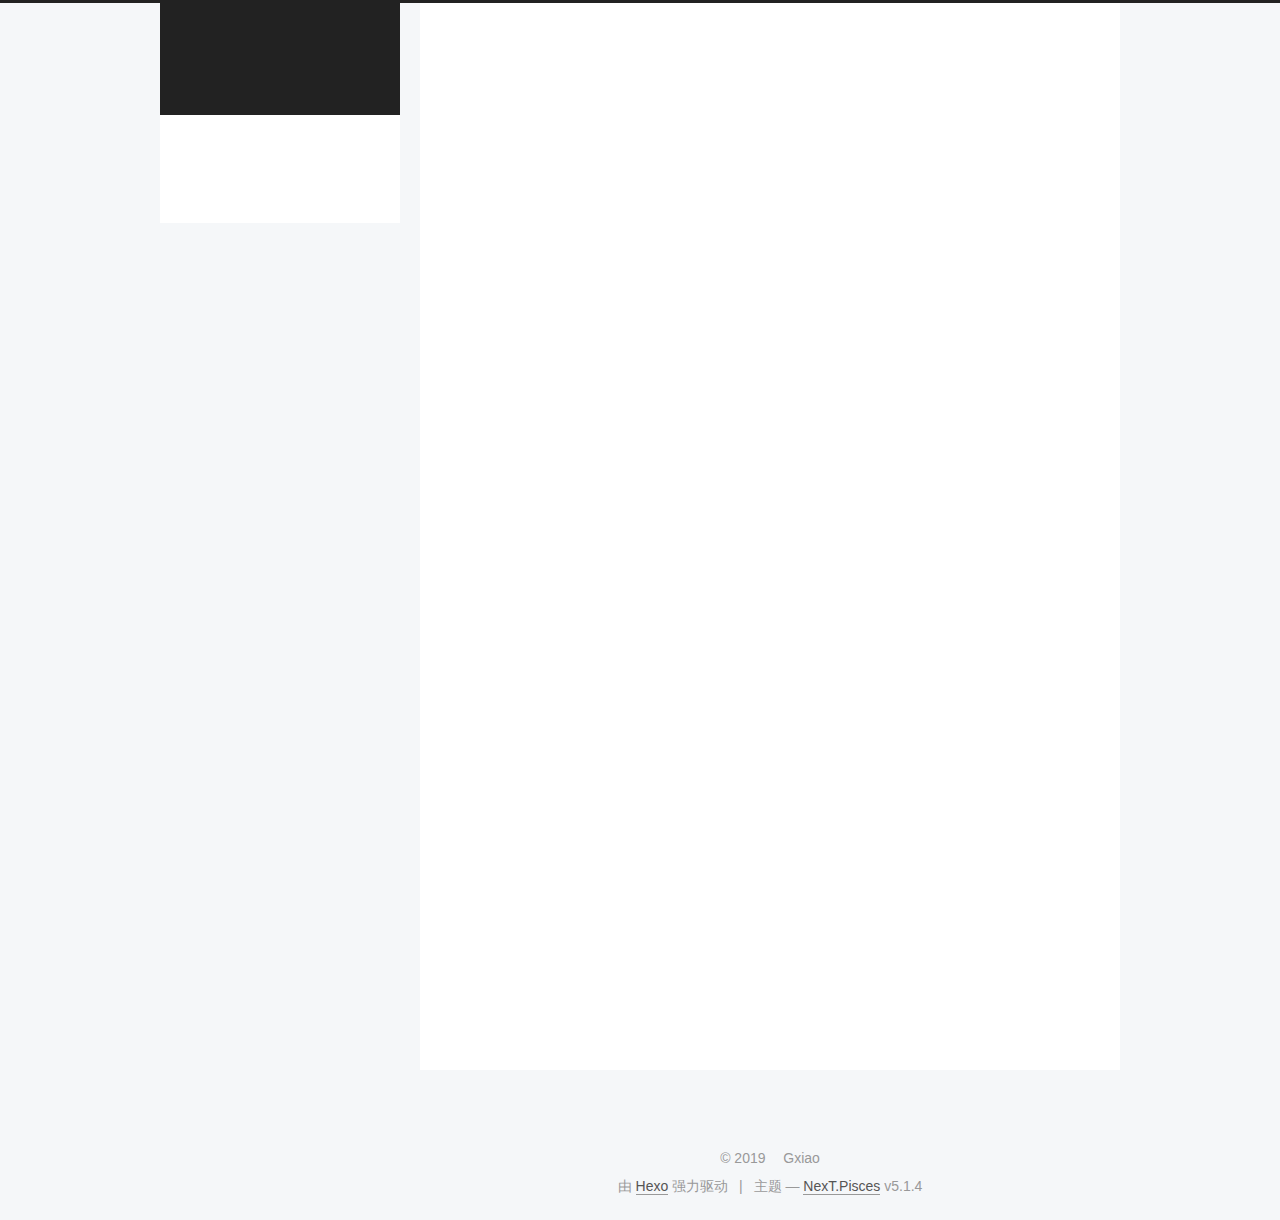
==== commit 9424bd3c: "Site updated: 2019-10-12 00:12:28" ====
--- a/index.html
+++ b/index.html
@@ -5,7 +5,7 @@
   
 
 
-<html class="theme-next muse use-motion" lang="zh-Hans">
+<html class="theme-next pisces use-motion" lang="zh-Hans">
 <head><meta name="generator" content="Hexo 3.9.0">
   <meta charset="UTF-8">
 <meta http-equiv="X-UA-Compatible" content="IE=edge">
@@ -98,7 +98,7 @@
   var NexT = window.NexT || {};
   var CONFIG = {
     root: '/',
-    scheme: 'Muse',
+    scheme: 'Pisces',
     version: '5.1.4',
     sidebar: {"position":"left","display":"post","offset":12,"b2t":false,"scrollpercent":false,"onmobile":false},
     fancybox: true,
@@ -201,16 +201,6 @@
           </a>
         </li>
       
-        
-        <li class="menu-item menu-item-yourdiy">
-          <a href="/yourdiy" rel="section">
-            
-              <i class="menu-item-icon fa fa-fw fa-question-circle"></i> <br>
-            
-            Yourdiy
-          </a>
-        </li>
-      
 
       
     </ul>
@@ -475,7 +465,7 @@
 
 
 
-  <div class="theme-info">主题 &mdash; <a class="theme-link" target="_blank" href="https://github.com/iissnan/hexo-theme-next">NexT.Muse</a> v5.1.4</div>
+  <div class="theme-info">主题 &mdash; <a class="theme-link" target="_blank" href="https://github.com/iissnan/hexo-theme-next">NexT.Pisces</a> v5.1.4</div>
 
 
 
@@ -575,6 +565,13 @@
   
   
 
+
+  <script type="text/javascript" src="/js/src/affix.js?v=5.1.4"></script>
+
+  <script type="text/javascript" src="/js/src/schemes/pisces.js?v=5.1.4"></script>
+
+
+
   
 
   
--- a/css/main.css
+++ b/css/main.css
@@ -189,7 +189,7 @@
   font-size: 14px;
   line-height: 2;
   color: #555;
-  background: #fff;
+  background: #f5f7f9;
 }
 @media (max-width: 767px) {
   body {
@@ -653,8 +653,8 @@
 @media (min-width: 992px) {
   .full-image.full-image.full-image.full-image {
     max-width: none;
-    width: 110%;
-    margin: 25px -5%;
+    width: 118%;
+    margin: 0 -9%;
   }
 }
 .blockquote-center,
@@ -940,11 +940,11 @@
   display: inline-block;
   padding: 0 20px;
   font-size: 14px;
-  color: #fff;
-  background: #222;
-  border: 2px solid #222;
+  color: #555;
+  background: #fff;
+  border: 2px solid #555;
   text-decoration: none;
-  border-radius: 0;
+  border-radius: 2px;
   transition-property: background-color;
   transition-duration: 0.2s;
   transition-timing-function: ease-in-out;
@@ -953,8 +953,8 @@
 }
 .btn:hover {
   border-color: #222;
-  color: #222;
-  background: #fff;
+  color: #fff;
+  background: #222;
 }
 .btn +.btn {
   margin: 0 0 8px 8px;
@@ -1066,7 +1066,7 @@
   width: 24px;
   background: #222;
   font-size: 12px;
-  opacity: 1;
+  opacity: 0.6;
   color: #fff;
   cursor: pointer;
   text-align: center;
@@ -1087,7 +1087,7 @@
   }
 }
 .back-to-top.back-to-top-on {
-  bottom: 19px;
+  bottom: 30px;
 }
 .header {
   background: transparent;
@@ -1136,7 +1136,7 @@
 .site-subtitle {
   margin-top: 10px;
   font-size: 13px;
-  color: #999;
+  color: #ddd;
 }
 .use-motion .brand {
   opacity: 0;
@@ -1209,7 +1209,8 @@
   transition-timing-function: ease-in-out;
   transition-delay: 0s;
 }
-.menu .menu-item a:hover {
+.menu .menu-item a:hover,
+.menu-item-active a {
   border-bottom-color: #222;
 }
 .menu .menu-item .fa {
@@ -1738,20 +1739,20 @@
   display: block;
   margin: 0 auto;
   padding: 2px;
-  max-width: 96px;
+  max-width: 120px;
   height: auto;
-  border: 2px solid #333;
+  border: 1px solid #eee;
 }
 .site-author-name {
-  margin: 5px 0 0;
+  margin: 0;
   text-align: center;
-  color: #f5f5f5;
-  font-weight: normal;
+  color: #222;
+  font-weight: 600;
 }
 .site-description {
-  margin-top: 5px;
+  margin-top: 0;
   text-align: center;
-  font-size: 14px;
+  font-size: 13px;
   color: #999;
 }
 .site-state {
@@ -1763,7 +1764,7 @@
 .site-state-item {
   display: inline-block;
   padding: 0 15px;
-  border-left: 1px solid #333;
+  border-left: 1px solid #eee;
 }
 .site-state-item:first-child {
   border-left: none;
@@ -1776,11 +1777,11 @@
   text-align: center;
   color: inherit;
   font-weight: 600;
-  font-size: 18px;
+  font-size: 16px;
 }
 .site-state-item-name {
   font-size: 13px;
-  color: inherit;
+  color: #999;
 }
 .feed-link {
   margin-top: 20px;
@@ -1822,7 +1823,7 @@
   width: 4px;
   height: 4px;
   border-radius: 50%;
-  background: #ffcb39;
+  background: #b930c4;
 }
 .links-of-blogroll {
   font-size: 13px;
@@ -1860,7 +1861,7 @@
   color: #555;
 }
 .sidebar-nav li:hover {
-  color: #f5f5f5;
+  color: #fc6423;
 }
 .page-post-detail .sidebar-nav-toc {
   padding: 0 5px;
@@ -1869,11 +1870,11 @@
   margin-left: 10px;
 }
 .sidebar-nav .sidebar-nav-active {
-  color: #87daff;
-  border-bottom-color: #87daff;
+  color: #fc6423;
+  border-bottom-color: #fc6423;
 }
 .sidebar-nav .sidebar-nav-active:hover {
-  color: #87daff;
+  color: #fc6423;
 }
 .sidebar-panel {
   display: none;
@@ -1906,12 +1907,12 @@
   transition-timing-function: ease-in-out;
   transition-delay: 0s;
   transition-property: all;
-  color: #999;
-  border-bottom-color: #555;
+  color: #666;
+  border-bottom-color: #ccc;
 }
 .post-toc ol a:hover {
-  color: #ccc;
-  border-bottom-color: #ccc;
+  color: #000;
+  border-bottom-color: #000;
 }
 .post-toc .nav-item {
   overflow: hidden;
@@ -1933,14 +1934,14 @@
   display: block;
 }
 .post-toc .nav .active > a {
-  color: #87daff;
-  border-bottom-color: #87daff;
+  color: #fc6423;
+  border-bottom-color: #fc6423;
 }
 .post-toc .nav .active-current > a {
-  color: #87daff;
+  color: #fc6423;
 }
 .post-toc .nav .active-current > a:hover {
-  color: #87daff;
+  color: #fc6423;
 }
 .footer {
   font-size: 14px;
@@ -2345,6 +2346,16 @@
   transform: translate(-50%, -50%);
   color: #ccc;
 }
+@media (min-width: 768px) and (max-width: 991px) {
+  .busuanzi-count {
+    width: auto;
+  }
+}
+@media (max-width: 767px) {
+  .busuanzi-count {
+    width: auto;
+  }
+}
 .site-uv,
 .site-pv,
 .page-pv {
@@ -2580,83 +2591,403 @@
   }
 }
 .page-post-detail .sidebar-toggle-line {
-  background: #87daff;
+  background: #fc6423;
 }
 .page-post-detail .comments {
   overflow: hidden;
 }
-@media (max-width: 767px) {
-  .header-inner,
-  .container .main-inner,
+.header {
+  position: relative;
+  margin: 0 auto;
+  width: 960px;
+}
+@media (min-width: 768px) and (max-width: 991px) {
+  .header {
+    width: auto;
+  }
+}
+@media (max-width: 767px) {
+  .header {
+    width: auto;
+  }
+}
+.header-inner {
+  position: absolute;
+  top: 0;
+  overflow: hidden;
+  padding: 0;
+  width: 240px;
+  background: #fff;
+  box-shadow: initial;
+  border-radius: initial;
+}
+@media (min-width: 1600px) {
+  .container .header-inner {
+    width: 240px;
+  }
+}
+@media (min-width: 768px) and (max-width: 991px) {
+  .header-inner {
+    position: relative;
+    width: auto;
+    border-radius: initial;
+  }
+}
+@media (max-width: 767px) {
+  .header-inner {
+    position: relative;
+    width: auto;
+    border-radius: initial;
+  }
+}
+.main:before,
+.main:after {
+  content: " ";
+  display: table;
+}
+.main:after {
+  clear: both;
+}
+@media (min-width: 768px) and (max-width: 991px) {
+  .main {
+    padding-bottom: 100px;
+  }
+}
+@media (max-width: 767px) {
+  .main {
+    padding-bottom: 100px;
+  }
+}
+.container .main-inner {
+  width: 960px;
+}
+@media (min-width: 768px) and (max-width: 991px) {
+  .container .main-inner {
+    width: auto;
+  }
+}
+@media (max-width: 767px) {
+  .container .main-inner {
+    width: auto;
+  }
+}
+.content-wrap {
+  float: right;
+  box-sizing: border-box;
+  padding: 40px;
+  width: 700px;
+  background: #fff;
+  min-height: 700px;
+  box-shadow: initial;
+  border-radius: initial;
+}
+@media (min-width: 768px) and (max-width: 991px) {
+  .content-wrap {
+    width: 100%;
+    padding: 20px;
+    border-radius: initial;
+  }
+}
+@media (max-width: 767px) {
+  .content-wrap {
+    width: 100%;
+    padding: 20px;
+    min-height: auto;
+    border-radius: initial;
+  }
+}
+.sidebar {
+  position: static;
+  float: left;
+  margin-top: 300px;
+  width: 240px;
+  background: #f5f7f9;
+  box-shadow: none;
+}
+@media (min-width: 768px) and (max-width: 991px) {
+  .sidebar {
+    display: none;
+  }
+}
+@media (max-width: 767px) {
+  .sidebar {
+    display: none;
+  }
+}
+.sidebar-toggle {
+  display: none;
+}
+.footer-inner {
+  width: 960px;
+  padding-left: 260px;
+}
+@media (min-width: 768px) and (max-width: 991px) {
   .footer-inner {
     width: auto;
-  }
-}
-embed {
-  display: block;
-  margin: 0px auto 25px auto;
-}
-.custom-logo .site-meta-headline {
-  text-align: center;
-}
-.custom-logo .brand {
+    padding-left: 0 !important;
+    padding-right: 0 !important;
+  }
+}
+@media (max-width: 767px) {
+  .footer-inner {
+    width: auto;
+    padding-left: 0 !important;
+    padding-right: 0 !important;
+  }
+}
+.sidebar-position-right .header-inner {
+  right: 0;
+}
+.sidebar-position-right .content-wrap {
+  float: left;
+}
+.sidebar-position-right .sidebar {
+  float: right;
+}
+.sidebar-position-right .footer-inner {
+  padding-left: 0;
+  padding-right: 260px;
+}
+.site-brand-wrapper {
+  position: relative;
+}
+.site-meta {
+  padding: 20px 0;
+  color: #fff;
+  background: #222;
+}
+@media (min-width: 768px) and (max-width: 991px) {
+  .site-meta {
+    box-shadow: 0 0 16px rgba(0,0,0,0.5);
+  }
+}
+@media (max-width: 767px) {
+  .site-meta {
+    box-shadow: 0 0 16px rgba(0,0,0,0.5);
+  }
+}
+.brand {
+  padding: 0;
   background: none;
 }
-.custom-logo .site-title {
-  margin: 10px auto 0;
-  font-size: 24px;
-  color: #222;
-}
-.custom-logo .site-title a {
-  border: none;
-}
-.custom-logo-image {
-  margin: 0 auto;
-  padding: 5px;
-  max-width: 150px;
-  background: #fff;
-}
-@media (max-width: 767px) {
-  .site-nav {
-    position: absolute;
-    left: 0;
-    top: 52px;
-    margin: 0;
-    width: 100%;
-    padding: 0;
-    background: #fff;
-    border-bottom: 1px solid #ddd;
-    z-index: 1050;
-  }
-}
-@media (max-width: 767px) {
-  .menu {
-    text-align: left;
-  }
-}
-@media (max-width: 767px) {
-  .menu .menu-item {
-    display: block;
-    margin: 0 10px;
-    vertical-align: top;
-  }
-}
-@media (max-width: 767px) {
-  .menu .menu-item br {
-    display: none;
-  }
-}
-@media (max-width: 767px) {
-  .menu .menu-item a {
-    padding: 5px 10px;
-  }
-}
-.menu .menu-item .fa {
-  margin-right: 0;
+.brand:hover {
+  color: #fff;
+}
+.site-subtitle {
+  margin: 10px 10px 0;
+  font-weight: initial;
 }
 .site-search form {
   display: none;
 }
+.site-nav {
+  border-top: none;
+}
+@media (min-width: 768px) and (max-width: 991px) {
+  .site-nav {
+    display: none !important;
+  }
+}
+@media (min-width: 768px) and (max-width: 991px) {
+  .site-nav-on {
+    display: block !important;
+  }
+}
+.menu .menu-item {
+  display: block;
+  margin: 0;
+}
+.menu .menu-item a {
+  position: relative;
+  box-sizing: border-box;
+  padding: 5px 20px;
+  text-align: left;
+  line-height: inherit;
+  transition-property: background-color;
+  transition-duration: 0.2s;
+  transition-timing-function: ease-in-out;
+  transition-delay: 0s;
+}
+.menu .menu-item a:hover,
+.menu-item-active a {
+  background: #f9f9f9;
+  border-bottom-color: #fff;
+}
+.menu .menu-item br {
+  display: none;
+}
+.menu-item-active a:after {
+  content: " ";
+  position: absolute;
+  top: 50%;
+  margin-top: -3px;
+  right: 15px;
+  width: 6px;
+  height: 6px;
+  border-radius: 50%;
+  background-color: #bbb;
+}
+.btn-bar {
+  background-color: #fff;
+}
+.site-nav-toggle {
+  left: 20px;
+  top: 50%;
+  -webkit-transform: translateY(-50%);
+  -webkit-transform: translateY(-50%);
+  -moz-transform: translateY(-50%);
+  -ms-transform: translateY(-50%);
+  -o-transform: translateY(-50%);
+  transform: translateY(-50%);
+}
+@media (min-width: 768px) and (max-width: 991px) {
+  .site-nav-toggle {
+    display: block;
+  }
+}
+.use-motion .sidebar .motion-element {
+  opacity: 1;
+}
+.sidebar {
+  margin-left: -100%;
+  right: auto;
+  bottom: auto;
+  -webkit-transform: none;
+}
+.sidebar-inner {
+  box-sizing: border-box;
+  width: 240px;
+  color: #555;
+  background: #fff;
+  box-shadow: initial;
+  border-radius: initial;
+  opacity: 0;
+}
+.sidebar-inner.affix {
+  position: fixed;
+  top: 12px;
+}
+.sidebar-inner.affix-bottom {
+  position: absolute;
+}
+.site-overview {
+  text-align: left;
+}
+.site-author:before,
+.site-author:after {
+  content: " ";
+  display: table;
+}
+.site-author:after {
+  clear: both;
+}
+.sidebar a {
+  color: #555;
+}
+.sidebar a:hover {
+  color: #222;
+}
+.site-state-item {
+  padding: 0 10px;
+}
+.links-of-author-item a:before {
+  display: none;
+}
+.links-of-author-item a {
+  border-bottom: none;
+  text-decoration: underline;
+}
+.feed-link {
+  border-top: 1px dotted #ccc;
+  border-bottom: 1px dotted #ccc;
+  text-align: center;
+}
+.feed-link a {
+  display: block;
+  color: #fc6423;
+  border: none;
+}
+.feed-link a:hover {
+  background: none;
+  color: #e34603;
+}
+.feed-link a:hover i {
+  color: #e34603;
+}
+.links-of-author {
+  display: flex;
+  flex-wrap: wrap;
+  justify-content: center;
+}
+.links-of-author-item {
+  margin: 5px 0 0;
+  width: 50%;
+}
+.links-of-author-item a {
+  max-width: 216px;
+  box-sizing: border-box;
+  display: inline-block;
+  margin-right: 0;
+  margin-bottom: 0;
+  padding: 0 5px;
+  overflow: hidden;
+  white-space: nowrap;
+  text-overflow: ellipsis;
+}
+.links-of-author-item a {
+  display: block;
+  text-decoration: none;
+}
+.links-of-author-item a:hover {
+  border-radius: 4px;
+  background: #eee;
+}
+.links-of-author-item .fa {
+  margin-right: 2px;
+  font-size: 16px;
+}
+.links-of-author-item .fa-globe {
+  font-size: 15px;
+}
+.links-of-blogroll {
+  text-align: center;
+  margin-top: 20px;
+  padding: 3px 0 0;
+  border-top: 1px dotted #ccc;
+}
+.links-of-blogroll-title {
+  margin-top: 0;
+}
+.links-of-blogroll-item {
+  padding: 0;
+}
+.links-of-blogroll-inline:before,
+.links-of-blogroll-inline:after {
+  content: " ";
+  display: table;
+}
+.links-of-blogroll-inline:after {
+  clear: both;
+}
 .links-of-blogroll-inline .links-of-blogroll-item {
-  display: inline-block;
-}
+  margin: 5px 0 0;
+  width: 50%;
+  display: inline-block;
+  width: unset;
+}
+.links-of-blogroll-inline .links-of-blogroll-item a {
+  max-width: 216px;
+  box-sizing: border-box;
+  display: inline-block;
+  margin-right: 0;
+  margin-bottom: 0;
+  padding: 0 5px;
+  overflow: hidden;
+  white-space: nowrap;
+  text-overflow: ellipsis;
+}
+@media (max-width: 767px) {
+  .post-body {
+    text-align: justify;
+  }
+}
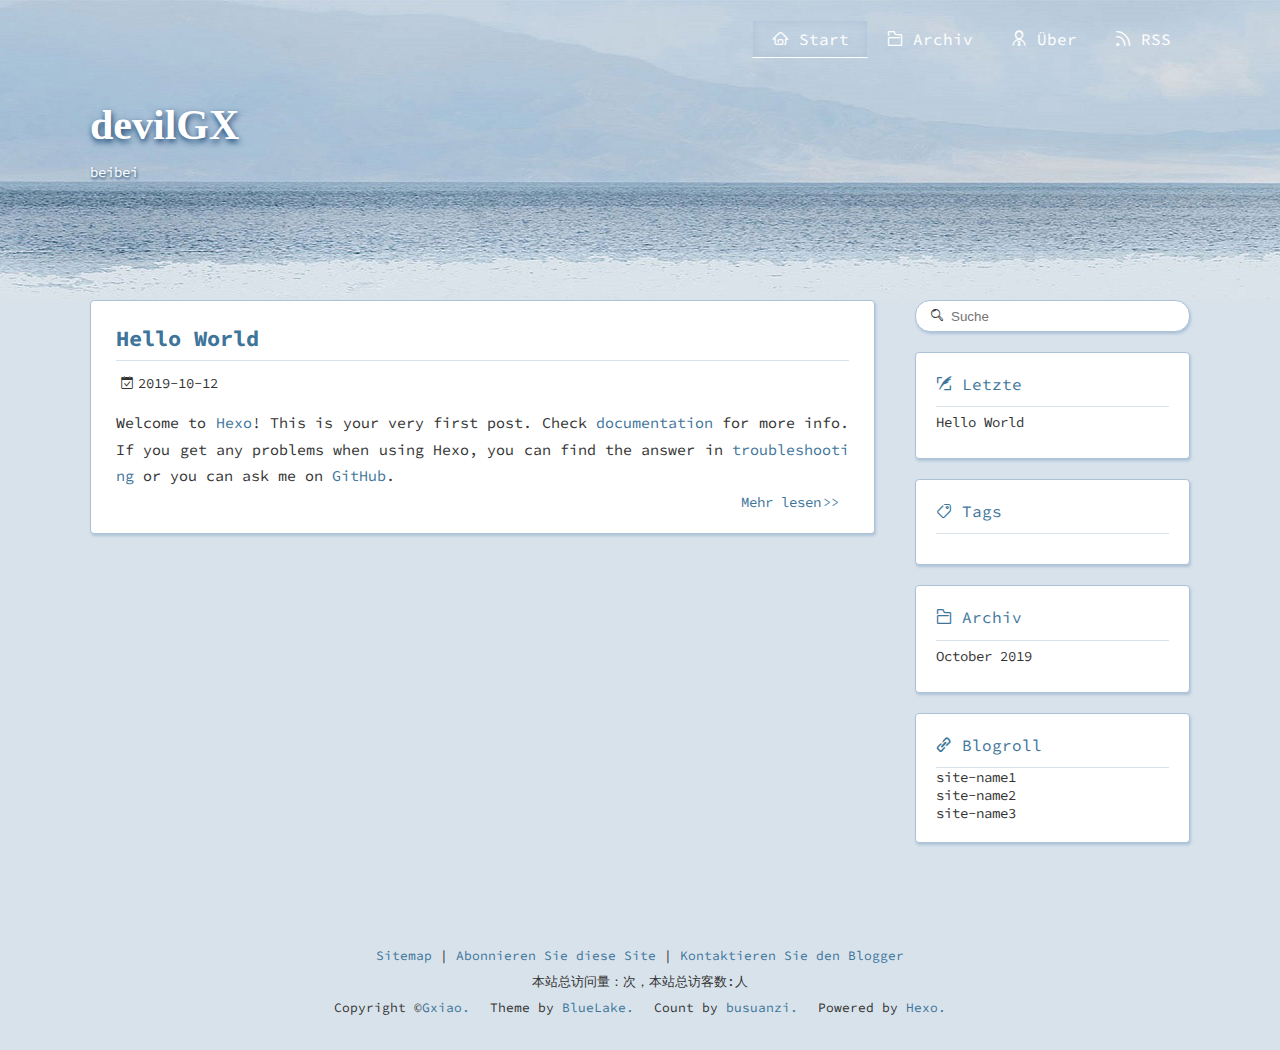
==== commit 6ef6b489: "Site updated: 2019-10-12 14:42:35" ====
--- a/index.html
+++ b/index.html
@@ -1,639 +1 @@
-<!DOCTYPE html>
-
-
-
-  
-
-
-<html class="theme-next pisces use-motion" lang="zh-Hans">
-<head><meta name="generator" content="Hexo 3.9.0">
-  <meta charset="UTF-8">
-<meta http-equiv="X-UA-Compatible" content="IE=edge">
-<meta name="viewport" content="width=device-width, initial-scale=1, maximum-scale=1">
-<meta name="theme-color" content="#222">
-
-
-
-
-
-
-
-
-
-<meta http-equiv="Cache-Control" content="no-transform">
-<meta http-equiv="Cache-Control" content="no-siteapp">
-
-
-
-
-
-
-
-
-
-
-
-
-
-
-
-
-  
-  
-  <link href="/lib/fancybox/source/jquery.fancybox.css?v=2.1.5" rel="stylesheet" type="text/css">
-
-
-
-
-
-
-
-<link href="/lib/font-awesome/css/font-awesome.min.css?v=4.6.2" rel="stylesheet" type="text/css">
-
-<link href="/css/main.css?v=5.1.4" rel="stylesheet" type="text/css">
-
-
-  <link rel="apple-touch-icon" sizes="180x180" href="/images/apple-touch-icon-next.png?v=5.1.4">
-
-
-  <link rel="icon" type="image/png" sizes="32x32" href="/images/favicon-32x32-next.png?v=5.1.4">
-
-
-  <link rel="icon" type="image/png" sizes="16x16" href="/images/favicon-16x16-next.png?v=5.1.4">
-
-
-  <link rel="mask-icon" href="/images/logo.svg?v=5.1.4" color="#222">
-
-
-
-
-
-  <meta name="keywords" content="Hexo, NexT">
-
-
-
-
-
-  <link rel="alternate" href="/atom.xml" title="devilGX" type="application/atom+xml">
-
-
-
-
-
-
-<meta name="description" content="guoxiao de blog">
-<meta property="og:type" content="website">
-<meta property="og:title" content="devilGX">
-<meta property="og:url" content="https://devilGX.github.io/index.html">
-<meta property="og:site_name" content="devilGX">
-<meta property="og:description" content="guoxiao de blog">
-<meta property="og:locale" content="zh-Hans">
-<meta name="twitter:card" content="summary">
-<meta name="twitter:title" content="devilGX">
-<meta name="twitter:description" content="guoxiao de blog">
-
-
-
-<script type="text/javascript" id="hexo.configurations">
-  var NexT = window.NexT || {};
-  var CONFIG = {
-    root: '/',
-    scheme: 'Pisces',
-    version: '5.1.4',
-    sidebar: {"position":"left","display":"post","offset":12,"b2t":false,"scrollpercent":false,"onmobile":false},
-    fancybox: true,
-    tabs: true,
-    motion: {"enable":true,"async":false,"transition":{"post_block":"fadeIn","post_header":"slideDownIn","post_body":"slideDownIn","coll_header":"slideLeftIn","sidebar":"slideUpIn"}},
-    duoshuo: {
-      userId: '0',
-      author: '博主'
-    },
-    algolia: {
-      applicationID: '',
-      apiKey: '',
-      indexName: '',
-      hits: {"per_page":10},
-      labels: {"input_placeholder":"Search for Posts","hits_empty":"We didn't find any results for the search: ${query}","hits_stats":"${hits} results found in ${time} ms"}
-    }
-  };
-</script>
-
-
-
-  <link rel="canonical" href="https://devilGX.github.io/">
-
-
-
-
-
-  <title>devilGX</title>
-  
-
-
-
-
-
-
-
-
-</head>
-
-<body itemscope itemtype="http://schema.org/WebPage" lang="zh-Hans">
-
-  
-  
-    
-  
-
-  <div class="container sidebar-position-left 
-  page-home">
-    <div class="headband"></div>
-
-    <header id="header" class="header" itemscope itemtype="http://schema.org/WPHeader">
-      <div class="header-inner"><div class="site-brand-wrapper">
-  <div class="site-meta ">
-    
-
-    <div class="custom-logo-site-title">
-      <a href="/" class="brand" rel="start">
-        <span class="logo-line-before"><i></i></span>
-        <span class="site-title">devilGX</span>
-        <span class="logo-line-after"><i></i></span>
-      </a>
-    </div>
-      
-        <p class="site-subtitle">beibei</p>
-      
-  </div>
-
-  <div class="site-nav-toggle">
-    <button>
-      <span class="btn-bar"></span>
-      <span class="btn-bar"></span>
-      <span class="btn-bar"></span>
-    </button>
-  </div>
-</div>
-
-<nav class="site-nav">
-  
-
-  
-    <ul id="menu" class="menu">
-      
-        
-        <li class="menu-item menu-item-home">
-          <a href="/" rel="section">
-            
-              <i class="menu-item-icon fa fa-fw fa-home"></i> <br>
-            
-            首页
-          </a>
-        </li>
-      
-        
-        <li class="menu-item menu-item-archives">
-          <a href="/archives/" rel="section">
-            
-              <i class="menu-item-icon fa fa-fw fa-archive"></i> <br>
-            
-            归档
-          </a>
-        </li>
-      
-
-      
-    </ul>
-  
-
-  
-</nav>
-
-
-
- </div>
-    </header>
-
-    <main id="main" class="main">
-      <div class="main-inner">
-        <div class="content-wrap">
-          <div id="content" class="content">
-            
-  <section id="posts" class="posts-expand">
-    
-      
-
-  
-
-  
-  
-  
-
-  <article class="post post-type-normal" itemscope itemtype="http://schema.org/Article">
-  
-  
-  
-  <div class="post-block">
-    <link itemprop="mainEntityOfPage" href="https://devilGX.github.io/2019/10/10/hello-world/">
-
-    <span hidden itemprop="author" itemscope itemtype="http://schema.org/Person">
-      <meta itemprop="name" content="Gxiao">
-      <meta itemprop="description" content>
-      <meta itemprop="image" content="/images/avatar.gif">
-    </span>
-
-    <span hidden itemprop="publisher" itemscope itemtype="http://schema.org/Organization">
-      <meta itemprop="name" content="devilGX">
-    </span>
-
-    
-      <header class="post-header">
-
-        
-        
-          <h1 class="post-title" itemprop="name headline">
-                
-                <a class="post-title-link" href="/2019/10/10/hello-world/" itemprop="url">Hello World</a></h1>
-        
-
-        <div class="post-meta">
-          <span class="post-time">
-            
-              <span class="post-meta-item-icon">
-                <i class="fa fa-calendar-o"></i>
-              </span>
-              
-                <span class="post-meta-item-text">发表于</span>
-              
-              <time title="创建于" itemprop="dateCreated datePublished" datetime="2019-10-10T14:13:46+08:00">
-                2019-10-10
-              </time>
-            
-
-            
-
-            
-          </span>
-
-          
-
-          
-            
-          
-
-          
-          
-
-          
-
-          
-
-          
-
-        </div>
-      </header>
-    
-
-    
-    
-    
-    <div class="post-body" itemprop="articleBody">
-
-      
-      
-
-      
-        
-          
-            <p>Welcome to <a href="https://hexo.io/" target="_blank" rel="noopener">Hexo</a>! This is your very first post. Check <a href="https://hexo.io/docs/" target="_blank" rel="noopener">documentation</a> for more info. If you get any problems when using Hexo, you can find the answer in <a href="https://hexo.io/docs/troubleshooting.html" target="_blank" rel="noopener">troubleshooting</a> or you can ask me on <a href="https://github.com/hexojs/hexo/issues" target="_blank" rel="noopener">GitHub</a>.</p>
-<h2 id="Quick-Start"><a href="#Quick-Start" class="headerlink" title="Quick Start"></a>Quick Start</h2><h3 id="Create-a-new-post"><a href="#Create-a-new-post" class="headerlink" title="Create a new post"></a>Create a new post</h3><figure class="highlight bash"><table><tr><td class="gutter"><pre><span class="line">1</span><br></pre></td><td class="code"><pre><span class="line">$ hexo new <span class="string">"My New Post"</span></span><br></pre></td></tr></table></figure>
-
-<p>More info: <a href="https://hexo.io/docs/writing.html" target="_blank" rel="noopener">Writing</a></p>
-<h3 id="Run-server"><a href="#Run-server" class="headerlink" title="Run server"></a>Run server</h3><figure class="highlight bash"><table><tr><td class="gutter"><pre><span class="line">1</span><br></pre></td><td class="code"><pre><span class="line">$ hexo server</span><br></pre></td></tr></table></figure>
-
-<p>More info: <a href="https://hexo.io/docs/server.html" target="_blank" rel="noopener">Server</a></p>
-<h3 id="Generate-static-files"><a href="#Generate-static-files" class="headerlink" title="Generate static files"></a>Generate static files</h3><figure class="highlight bash"><table><tr><td class="gutter"><pre><span class="line">1</span><br></pre></td><td class="code"><pre><span class="line">$ hexo generate</span><br></pre></td></tr></table></figure>
-
-<p>More info: <a href="https://hexo.io/docs/generating.html" target="_blank" rel="noopener">Generating</a></p>
-<h3 id="Deploy-to-remote-sites"><a href="#Deploy-to-remote-sites" class="headerlink" title="Deploy to remote sites"></a>Deploy to remote sites</h3><figure class="highlight bash"><table><tr><td class="gutter"><pre><span class="line">1</span><br></pre></td><td class="code"><pre><span class="line">$ hexo deploy</span><br></pre></td></tr></table></figure>
-
-<p>More info: <a href="https://hexo.io/docs/deployment.html" target="_blank" rel="noopener">Deployment</a></p>
-
-          
-        
-      
-    </div>
-    
-    
-    
-
-    
-
-    
-
-    
-
-    <footer class="post-footer">
-      
-
-      
-
-      
-
-      
-      
-        <div class="post-eof"></div>
-      
-    </footer>
-  </div>
-  
-  
-  
-  </article>
-
-
-    
-  </section>
-
-  
-
-
-          </div>
-          
-
-
-          
-
-        </div>
-        
-          
-  
-  <div class="sidebar-toggle">
-    <div class="sidebar-toggle-line-wrap">
-      <span class="sidebar-toggle-line sidebar-toggle-line-first"></span>
-      <span class="sidebar-toggle-line sidebar-toggle-line-middle"></span>
-      <span class="sidebar-toggle-line sidebar-toggle-line-last"></span>
-    </div>
-  </div>
-
-  <aside id="sidebar" class="sidebar">
-    
-    <div class="sidebar-inner">
-
-      
-
-      
-
-      <section class="site-overview-wrap sidebar-panel sidebar-panel-active">
-        <div class="site-overview">
-          <div class="site-author motion-element" itemprop="author" itemscope itemtype="http://schema.org/Person">
-            
-              <p class="site-author-name" itemprop="name">Gxiao</p>
-              <p class="site-description motion-element" itemprop="description">guoxiao de blog</p>
-          </div>
-
-          <nav class="site-state motion-element">
-
-            
-              <div class="site-state-item site-state-posts">
-              
-                <a href="/archives/">
-              
-                  <span class="site-state-item-count">1</span>
-                  <span class="site-state-item-name">日志</span>
-                </a>
-              </div>
-            
-
-            
-
-            
-
-          </nav>
-
-          
-            <div class="feed-link motion-element">
-              <a href="/atom.xml" rel="alternate">
-                <i class="fa fa-rss"></i>
-                RSS
-              </a>
-            </div>
-          
-
-          
-
-          
-          
-
-          
-          
-
-          
-
-        </div>
-      </section>
-
-      
-
-      
-
-    </div>
-  </aside>
-
-
-        
-      </div>
-    </main>
-
-    <footer id="footer" class="footer">
-      <div class="footer-inner">
-        <div class="copyright">&copy; <span itemprop="copyrightYear">2019</span>
-  <span class="with-love">
-    <i class="fa fa-user"></i>
-  </span>
-  <span class="author" itemprop="copyrightHolder">Gxiao</span>
-
-  
-</div>
-
-
-  <div class="powered-by">由 <a class="theme-link" target="_blank" href="https://hexo.io">Hexo</a> 强力驱动</div>
-
-
-
-  <span class="post-meta-divider">|</span>
-
-
-
-  <div class="theme-info">主题 &mdash; <a class="theme-link" target="_blank" href="https://github.com/iissnan/hexo-theme-next">NexT.Pisces</a> v5.1.4</div>
-
-
-
-
-        
-
-
-
-
-
-
-
-        
-      </div>
-    </footer>
-
-    
-      <div class="back-to-top">
-        <i class="fa fa-arrow-up"></i>
-        
-      </div>
-    
-
-    
-
-  </div>
-
-  
-
-<script type="text/javascript">
-  if (Object.prototype.toString.call(window.Promise) !== '[object Function]') {
-    window.Promise = null;
-  }
-</script>
-
-
-
-
-
-
-
-
-
-  
-
-
-
-
-
-
-
-
-
-
-
-
-  
-  
-    <script type="text/javascript" src="/lib/jquery/index.js?v=2.1.3"></script>
-  
-
-  
-  
-    <script type="text/javascript" src="/lib/fastclick/lib/fastclick.min.js?v=1.0.6"></script>
-  
-
-  
-  
-    <script type="text/javascript" src="/lib/jquery_lazyload/jquery.lazyload.js?v=1.9.7"></script>
-  
-
-  
-  
-    <script type="text/javascript" src="/lib/velocity/velocity.min.js?v=1.2.1"></script>
-  
-
-  
-  
-    <script type="text/javascript" src="/lib/velocity/velocity.ui.min.js?v=1.2.1"></script>
-  
-
-  
-  
-    <script type="text/javascript" src="/lib/fancybox/source/jquery.fancybox.pack.js?v=2.1.5"></script>
-  
-
-
-  
-
-
-  <script type="text/javascript" src="/js/src/utils.js?v=5.1.4"></script>
-
-  <script type="text/javascript" src="/js/src/motion.js?v=5.1.4"></script>
-
-
-
-  
-  
-
-
-  <script type="text/javascript" src="/js/src/affix.js?v=5.1.4"></script>
-
-  <script type="text/javascript" src="/js/src/schemes/pisces.js?v=5.1.4"></script>
-
-
-
-  
-
-  
-
-
-  <script type="text/javascript" src="/js/src/bootstrap.js?v=5.1.4"></script>
-
-
-
-  
-
-
-  
-
-
-
-
-	
-
-
-
-
-
-  
-
-
-
-
-
-  
-
-
-
-
-
-
-
-
-
-
-
-
-  
-
-
-
-
-
-  
-
-  
-
-  
-
-  
-  
-
-  
-
-  
-
-  
-
-</body>
-</html>
+<!DOCTYPE html><html lang="zh-Hans"><head><meta name="generator" content="Hexo 3.9.0"><meta http-equiv="content-type" content="text/html; charset=utf-8"><meta content="width=device-width, initial-scale=1.0, maximum-scale=1.0, user-scalable=0" name="viewport"><meta content="yes" name="apple-mobile-web-app-capable"><meta content="black-translucent" name="apple-mobile-web-app-status-bar-style"><meta content="telephone=no" name="format-detection"><meta name="description" content="guoxiao de blog"><link rel="stylesheet" type="text/css" href="//fonts.loli.net/css?family=Source+Code+Pro"><link rel="stylesheet" type="text/css" href="/css/style.css?v=2.0.4"><link rel="stylesheet" type="text/css" href="/css/highlight.css?v=2.0.4"><link rel="Shortcut Icon" href="/favicon.ico"><link rel="bookmark" href="/favicon.ico"><link rel="apple-touch-icon" href="/apple-touch-icon.png"><link rel="apple-touch-icon-precomposed" href="/apple-touch-icon.png"><link rel="alternate" type="application/atom+xml" href="/atom.xml"><title>devilGX | beibei</title></head><body><div class="body_container"><div id="header"><div class="site-name"><h1 class="hidden">devilGX</h1><a id="logo" href="/.">devilGX</a><p class="description">beibei</p></div><div id="nav-menu"><a href="/." class="current"><i class="fa fa-home"> Start</i></a><a href="/archives/"><i class="fa fa-archive"> Archiv</i></a><a href="/about/"><i class="fa fa-user"> Über</i></a><a href="/atom.xml"><i class="fa fa-rss"> RSS</i></a></div><div id="search-form"><div id="result-mask" class="hide"></div><label><input id="search-key" type="text" autocomplete="off" placeholder="Suche"></label><div id="result-wrap" class="hide"><div id="search-result"></div></div><div class="hide"><template id="search-tpl"><div class="item"><a href="/{path}" title="{title}"><div class="title">{title}</div><div class="time">{date}</div><div class="tags">{tags}</div></a></div></template></div></div></div><div id="layout" class="layout-g"><div class="layout-l"><div class="content_container"><div class="post"><h2 class="post-title"><a href="/2019/10/12/hello-world/">Hello World</a></h2><div class="post-meta"><p><span class="date">2019-10-12</span></p></div><div class="post-content"><p>Welcome to <a href="https://hexo.io/" target="_blank" rel="noopener">Hexo</a>! This is your very first post. Check <a href="https://hexo.io/docs/" target="_blank" rel="noopener">documentation</a> for more info. If you get any problems when using Hexo, you can find the answer in <a href="https://hexo.io/docs/troubleshooting.html" target="_blank" rel="noopener">troubleshooting</a> or you can ask me on <a href="https://github.com/hexojs/hexo/issues" target="_blank" rel="noopener">GitHub</a>.</p></div><p class="readmore"><a href="/2019/10/12/hello-world/">Mehr lesen</a></p></div></div></div><div class="layout-r"><div id="sidebar"><div class="search-pla"></div><div class="widget"><div class="widget-title"><i class="fa fa-xie"> Letzte</i></div><ul class="post-list"><li class="post-list-item"><a class="post-list-link" href="/2019/10/12/hello-world/">Hello World</a></li></ul></div><div class="widget"><div class="widget-title"><i class="fa fa-biao"> Tags</i></div><div class="tagcloud"></div></div><div class="widget"><div class="widget-title"><i class="fa fa-archive"> Archiv</i></div><ul class="archive-list"><li class="archive-list-item"><a class="archive-list-link" href="/archives/2019/10/">October 2019</a></li></ul></div><div class="widget"><div class="widget-title"><i class="fa fa-you"> Blogroll</i></div><ul></ul><a href="http://www.example1.com/" title="site-name1" target="_blank">site-name1</a><ul></ul><a href="http://www.example2.com/" title="site-name2" target="_blank">site-name2</a><ul></ul><a href="http://www.example3.com/" title="site-name3" target="_blank">site-name3</a></div></div></div></div><a id="totop" href="#top"></a><div id="footer"><div class="footer-info"><p><a href="/baidusitemap.xml">Sitemap</a> |  <a href="/atom.xml">Abonnieren Sie diese Site</a> |  <a href="/about/">Kontaktieren Sie den Blogger</a></p><p>本站总访问量：<i id="busuanzi_container_site_pv"><i id="busuanzi_value_site_pv"></i></i>次，本站总访客数:<i id="busuanzi_container_site_uv"><i id="busuanzi_value_site_uv"></i></i>人</p><p><span> Copyright &copy;<a href="/." rel="nofollow">Gxiao.</a></span><span> Theme by<a rel="nofollow" target="_blank" href="https://github.com/chaooo/hexo-theme-BlueLake"> BlueLake.</a></span><span> Count by<a href="http://busuanzi.ibruce.info/"> busuanzi.</a></span><span> Powered by<a rel="nofollow" target="_blank" href="https://hexo.io"> Hexo.</a></span></p></div></div></div><script src="https://busuanzi.ibruce.info/busuanzi/2.3/busuanzi.pure.mini.js" async></script><script type="text/javascript" src="/js/search.json.js?v=2.0.4"></script><script type="text/javascript" src="/js/totop.js?v=2.0.4" async></script></body></html>--- a/css/style.css
+++ b/css/style.css
@@ -0,0 +1,1345 @@
+/* reset */
+body,
+dl,
+dt,
+dd,
+ul,
+ol,
+li,
+h1,
+h2,
+h3,
+h4,
+h5,
+h6,
+p,
+img,
+blockquote,
+button,
+pre,
+fieldset,
+form,
+input,
+select,
+option {
+  margin: 0;
+  padding: 0;
+  border: 0;
+}
+h1,
+h2,
+h3,
+h4,
+h5,
+h6 {
+  font-weight: bold;
+  overflow: hidden;
+}
+s,
+i,
+u,
+em {
+  font-style: normal;
+}
+img,
+button {
+  border: none;
+}
+form,
+input,
+select,
+option {
+  outline: none;
+}
+input:-webkit-autofill {
+  -webkit-box-shadow: 0 0 0px 1000px #fff inset;
+}
+div {
+  box-sizing: border-box;
+}
+a,
+button.submit {
+  color: #40759b;
+  text-decoration: none;
+  -webkit-transition: all 0.1s ease-in;
+  -moz-transition: all 0.1s ease-in;
+  -o-transition: all 0.1s ease-in;
+  transition: all 0.1s ease-in;
+}
+a:focus {
+  outline: none;
+}
+a:hover,
+a:active {
+  color: #40759b;
+}
+.clear {
+  clear: both;
+}
+.hide {
+  display: none;
+  opacity: 0;
+  height: 0px;
+}
+blockquote,
+.stressed {
+  -moz-box-sizing: border-box;
+  box-sizing: border-box;
+  margin: 1.5em 0 1.5em 1em;
+  padding: 10px;
+  color: #555;
+  border: 1px solid #e6e6e6;
+  border-left: 5px solid #40759b;
+}
+strong,
+b,
+em {
+  font-weight: bold;
+}
+.hidden1 {
+  display: none;
+}
+/* iconfont */
+@font-face {
+  font-family: "iconfont";
+  src: url("../iconfont/iconfont.eot?t=1478071541360");
+  src: url("../iconfont/iconfont.eot?t=1478071541360#iefix") format('embedded-opentype'), url("../iconfont/iconfont.woff?t=1478071541360") format('woff'), url("../iconfont/iconfont.ttf?t=1478071541360") format('truetype'), url("../iconfont/iconfont.svg?t=1478071541360#iconfont") format('svg');
+}
+.fa {
+  font-size: 16px;
+  font-style: normal;
+}
+.fa:before {
+  font-family: "iconfont" !important;
+  -webkit-font-smoothing: antialiased;
+  -moz-osx-font-smoothing: grayscale;
+  text-rendering: auto;
+}
+.fa-home:before {
+  content: "\e001";
+}
+.fa-gui:before {
+  content: "\e002";
+}
+.fa-user:before {
+  content: "\e003";
+}
+.fa-rss:before {
+  content: "\e004";
+}
+.fa-rili:before {
+  content: "\e005";
+}
+.fa-commt:before {
+  content: "\e006";
+}
+.fa-sou:before {
+  content: "\e007";
+}
+.fa-biao:before {
+  content: "\e008";
+}
+.fa-fei:before {
+  content: "\e009";
+}
+.fa-archive:before {
+  content: "\e00a";
+}
+.fa-you:before {
+  content: "\e00b";
+}
+.fa-huo:before {
+  content: "\e00c";
+}
+.fa-hit:before {
+  content: "\e00d";
+}
+.fa-right:before {
+  content: "\e00e";
+}
+.fa-left:before {
+  content: "\e00f";
+}
+.fa-xie:before {
+  content: "\e010";
+}
+.fa-empty:before {
+  content: "\e011";
+}
+.fa-weibo:before {
+  content: "\e012";
+}
+.fa-weixin:before {
+  content: "\e013";
+}
+.fa-github:before {
+  content: "\e014";
+}
+.fa-email:before {
+  content: "\e015";
+}
+/* layout */
+body {
+  font-family: "Source Code Pro", Tahoma, "Helvetica Neue", Helvetica, "Hiragino Sans GB", "Microsoft YaHei Light", "Microsoft YaHei", "Source Han Sans CN", "WenQuanYi Micro Hei", Arial, sans-serif;
+  -webkit-font-smoothing: antialiased;
+  -moz-osx-font-smoothing: grayscale;
+  font-size: 14px;
+  color: #333;
+  width: 100%;
+  height: 100%;
+  background: #d8e2eb url("../img/bg.jpg") no-repeat top center;
+}
+.layout-g {
+  letter-spacing: -0.31em;
+  *letter-spacing: normal;
+  word-spacing: -0.43em;
+  *word-spacing: -0.43em;
+  text-rendering: optimizespeed;
+  display: -webkit-flex;
+  -webkit-flex-flow: row wrap;
+  display: -ms-flexbox;
+  -ms-flex-flow: row wrap;
+  -ms-align-content: flex-start;
+  -webkit-align-content: flex-start;
+}
+.layout-l,
+.layout-r {
+  display: inline-block;
+  *display: inline;
+  zoom: 1;
+  letter-spacing: normal;
+  word-spacing: normal;
+  vertical-align: top;
+  text-rendering: auto;
+}
+.layout-l {
+  width: 75%;
+  *width: 74.969%;
+}
+.layout-r {
+  width: 25%;
+  *width: 24.969%;
+}
+.body_container {
+  padding: 0 50px;
+  max-width: 1200px;
+  margin: 0 auto;
+  overflow: hidden;
+}
+.content_container {
+  padding-right: 40px;
+}
+/* header */
+#header {
+  text-align: left;
+  position: relative;
+  min-height: 300px;
+}
+#header .site-name {
+  padding-top: 100px;
+}
+#header .site-name h1 {
+  padding: 0;
+  margin: 0;
+  height: 0;
+  overflow: hidden;
+}
+#header .site-name .description {
+  padding: 0.6em 0 0;
+  color: #fff;
+  text-shadow: 1px 2px 3px #113f6e;
+  white-space: normal;
+  word-wrap: break-word;
+  line-height: 26px;
+}
+#logo {
+  font: bold 42px/1.2 "宋体";
+  white-space: nowrap;
+  color: #fff;
+  text-shadow: 1px 3px 6px #113f6e;
+}
+#nav-menu {
+  margin: 20px 0;
+  padding: 0;
+  position: absolute;
+  right: 0;
+  top: 0;
+}
+#nav-menu a {
+  display: inline-block;
+  padding: 3px 18px 3px;
+  line-height: 30px;
+  color: #fff;
+  font-size: 16px;
+  border: 1px solid transparent;
+}
+#nav-menu a:hover,
+#nav-menu a.current {
+  border-bottom: 1px solid #fff;
+  -webkit-box-shadow: 0 0 10px #adc2d7 inset;
+  box-shadow: 0 0 10px #adc2d7 inset;
+}
+/* sidebar */
+#sidebar {
+  word-wrap: break-word;
+  -webkit-transition: all 0.6s ease-in-out;
+  transition: all 0.6s ease-in-out;
+}
+#sidebar .widget {
+  margin-bottom: 20px;
+  padding: 10px 20px 20px 20px;
+  border-radius: 4px;
+  -webkit-box-shadow: 1px 2px 3px #adc2d7;
+  box-shadow: 1px 2px 3px #adc2d7;
+  border: 1px solid #adc2d7;
+  background: #fff;
+}
+#sidebar .widget a {
+  color: #333;
+}
+#sidebar .widget a:hover {
+  color: #40759b;
+  text-decoration: underline;
+}
+#sidebar .widget .widget-title,
+#sidebar .widget .comments-title {
+  color: #40759b;
+  line-height: 2.7;
+  margin-top: 0;
+  font-size: 16px;
+  border-bottom: 1px solid #d8e2eb;
+  display: block;
+  font-weight: normal;
+}
+#sidebar .widget .tagcloud {
+  margin-top: 10px;
+}
+#sidebar .widget .tagcloud a {
+  line-height: 1.5;
+  padding: 5px;
+}
+#sidebar .widget ul,
+#sidebar .widget ol {
+  list-style: none;
+  padding: 0;
+}
+#sidebar .widget ul li,
+#sidebar .widget ol li {
+  list-style: none;
+  margin: 5px 0;
+  line-height: 1.5;
+  overflow: hidden;
+  white-space: nowrap;
+  text-overflow: ellipsis;
+}
+#sidebar .widget .category-list-count {
+  padding-left: 5px;
+  color: #40759b;
+}
+#sidebar .widget .category-list-count:before {
+  content: "(";
+}
+#sidebar .widget .category-list-count:after {
+  content: ")";
+}
+#sidebar .search-pla {
+  display: block;
+  height: 52px;
+}
+#search-form {
+  position: absolute;
+  bottom: -52px;
+  right: 0;
+  padding: 20px 0;
+  color: #333;
+  width: 25%;
+}
+#search-form label {
+  position: relative;
+  display: block;
+  margin: 0;
+  width: 100%;
+  height: 100%;
+}
+#search-form label:before {
+  font-family: "iconfont" !important;
+  content: '\e007';
+  position: absolute;
+  left: 15px;
+  top: 9px;
+}
+#search-form input {
+  box-sizing: border-box;
+  height: 32px;
+  padding: 7px 11px 7px 35px;
+  line-height: 16px;
+  width: 100%;
+  border-radius: 15px;
+  background: #fff;
+  -webkit-box-shadow: 1px 2px 3px #adc2d7;
+  box-shadow: 1px 2px 3px #adc2d7;
+  border: 1px solid #adc2d7;
+}
+#result-wrap {
+  position: absolute;
+  top: 56px;
+  width: 120%;
+  left: -50px;
+  box-sizing: content-box;
+  padding: 20px;
+  background: #fff;
+  color: #333;
+  border-radius: 4px;
+  -webkit-box-shadow: 1px 2px 3px #adc2d7;
+  box-shadow: 1px 2px 3px #adc2d7;
+  border: 1px solid #adc2d7;
+}
+#result-wrap:before {
+  content: '';
+  position: absolute;
+  display: inline-block;
+  border-width: 0 12px 12px 12px;
+  border-style: solid;
+  border-color: #adc2d7 transparent;
+  left: 56px;
+  top: -12px;
+}
+#result-wrap:after {
+  content: '';
+  position: absolute;
+  display: inline-block;
+  border-width: 0 12px 12px 12px;
+  border-style: solid;
+  border-color: #fff transparent;
+  left: 56px;
+  top: -10px;
+}
+#result-mask {
+  position: fixed;
+  left: 0;
+  top: 0;
+}
+#search-result {
+  width: 100%;
+  box-sizing: content-box;
+  padding-right: 20px;
+  margin-right: -20px;
+  max-height: 400px;
+  overflow-y: auto;
+}
+#search-result .tips {
+  text-align: center;
+}
+#search-result .tips .fa {
+  font-size: 60px;
+  color: #b3d2ef;
+}
+#search-result .item {
+  border-top: 1px solid #d8e2eb;
+  padding: 8px 0;
+}
+#search-result .item:first-child {
+  border-top: none;
+}
+#search-result .item a:hover {
+  text-decoration: none;
+}
+#search-result .item .title {
+  white-space: nowrap;
+  line-height: 1.8;
+  overflow: hidden;
+  white-space: nowrap;
+  text-overflow: ellipsis;
+  font-size: 14px;
+  color: #40759b;
+}
+#search-result .item .title:hover {
+  text-decoration: underline;
+}
+#search-result .item .time {
+  text-align: right;
+  font-size: 12px;
+}
+#search-result .item .tags {
+  overflow: hidden;
+  white-space: nowrap;
+  text-overflow: ellipsis;
+}
+#search-result .item .tags span {
+  display: inline-block;
+  margin-right: 5px;
+  font-size: 12px;
+}
+#search-result .item .tags span:before {
+  font-family: "iconfont" !important;
+  content: '\e008';
+}
+/* post */
+.post {
+  padding: 25px;
+  background: #fff;
+  border-radius: 4px;
+  -webkit-box-shadow: 1px 2px 3px #adc2d7;
+  box-shadow: 1px 2px 3px #adc2d7;
+  border: 1px solid #adc2d7;
+  margin-bottom: 40px;
+}
+.post .post-title {
+  margin: 0;
+  color: #40759b;
+  text-align: left;
+  border-bottom: 1px solid #d8e2eb;
+  padding-bottom: 10px;
+  font-weight: bold;
+  font-size: 22px;
+  line-height: 1.1;
+}
+.post .post-title a {
+  color: #40759b;
+}
+.post .post-title a:hover {
+  text-decoration: underline;
+}
+.post .post-meta {
+  padding: 0;
+  margin: 10px 0 0;
+  color: #333;
+  font-size: 14px;
+  line-height: 24px;
+  min-height: 24px;
+  text-indent: 0.15em;
+}
+.post .post-meta:after {
+  content: '';
+  display: table;
+  clear: both;
+}
+.post .post-meta span {
+  display: inline-block;
+  height: 16px;
+  line-height: 16px;
+  margin-right: 2px;
+}
+.post .post-meta span:after {
+  content: ' | ';
+}
+.post .post-meta span:last-child:after {
+  content: ' ';
+}
+.post .post-meta a {
+  color: #40759b;
+}
+.post .post-meta a:hover {
+  color: #40759b;
+  border-bottom: 1px solid #40759b;
+}
+.post .post-meta .category:before {
+  font-family: "iconfont" !important;
+  content: "\e002";
+  padding-right: 0.3em;
+}
+.post .post-meta .date:before {
+  font-family: "iconfont" !important;
+  content: "\e005";
+  padding-right: 0.3em;
+}
+.post .post-meta #busuanzi_value_page_pv {
+  height: 16px;
+  line-height: 16px;
+}
+.post .post-meta #busuanzi_value_page_pv:before {
+  font-family: "iconfont" !important;
+  content: "\e00d";
+  padding-right: 0.3em;
+}
+.post .comment-count {
+  float: right;
+  display: inline-block;
+  text-indent: 0.15em;
+}
+.post .comment-count:before {
+  vertical-align: bottom;
+  font-family: "iconfont" !important;
+  content: "\e006";
+  padding-right: 0.3em;
+}
+.post .comment-count:hover {
+  color: #40759b;
+  border-bottom: 1px solid #40759b;
+}
+.post .comment-count span:after {
+  content: '';
+  display: none;
+}
+.post .post-content {
+  clear: left;
+  font-size: 15px;
+  line-height: 1.77;
+  color: #333;
+  padding-top: 15px;
+  text-align: justify;
+  text-justify: distribute;
+  word-break: break-all;
+}
+.post .post-content h2 {
+  font-size: 18px;
+}
+.post .post-content h3 {
+  font-size: 16px;
+}
+.post .post-content h4 {
+  font-size: 14px;
+}
+.post .post-content h5 {
+  font-size: 13px;
+}
+.post .post-content h6 {
+  font-size: 12px;
+}
+.post .post-content p {
+  margin: 0 0 1.234em;
+}
+.post .post-content p code {
+  margin: 0 5px;
+  padding: 0 5px;
+  font-family: Source Code Pro, Monaco, Menlo, Consolas, monospace;
+  color: #4d4d4c;
+  background: #eee;
+  font-size: 0.95em;
+  word-break: break-all;
+}
+.post .post-content p a {
+  color: #40759b;
+  padding-bottom: 2px;
+  word-break: break-all;
+}
+.post .post-content p a:hover {
+  text-decoration: underline;
+}
+.post .post-content p .caption {
+  color: #40759b;
+  display: block;
+  font-size: 0.9em;
+  margin-top: 0.1em;
+  position: relative;
+  text-align: center;
+}
+.post .post-content blockquote p,
+.post .post-content .stressed p {
+  margin: 0;
+}
+.post .post-content img {
+  max-width: 100%;
+  padding: 0.5em 0;
+  margin: auto;
+  display: block;
+}
+.post .post-content hr {
+  margin: 2.4em auto;
+  border: none;
+  border-top: 1px solid #d8e2eb;
+  position: relative;
+}
+.post .post-content ul,
+.post .post-content ol {
+  margin: 0;
+  padding: 0 0 0 2em;
+  margin: 0 0 1.234em;
+}
+.post .post-content ul li ul,
+.post .post-content ol li ul,
+.post .post-content ul li ol,
+.post .post-content ol li ol,
+.post .post-content ul li p,
+.post .post-content ol li p {
+  margin: 0;
+}
+.post .post-content ul code,
+.post .post-content ol code {
+  margin: 0 5px;
+  padding: 0 5px;
+  font-family: Source Code Pro, Monaco, Menlo, Consolas, monospace;
+  color: #4d4d4c;
+  background: #eee;
+  font-size: 0.95em;
+  word-break: break-all;
+}
+.post .post-content ul a,
+.post .post-content ol a {
+  color: #40759b;
+  padding-bottom: 2px;
+  word-break: break-all;
+}
+.post .post-content ul a:hover,
+.post .post-content ol a:hover {
+  text-decoration: underline;
+}
+.post .post-copyright blockquote {
+  margin: 3em 0 1rem;
+  padding: 18px 15px;
+  border: 1px solid #40759b;
+  border-left: 12px solid #40759b;
+  border-right: 12px solid #40759b;
+  border-radius: 20px 0 20px;
+  word-wrap: break-word;
+  word-break: break-all;
+}
+.post .tags {
+  padding-bottom: 0.5em;
+  text-align: right;
+}
+.post .tags a {
+  margin-right: 0.5em;
+}
+.post .tags a:before {
+  font-family: "iconfont" !important;
+  content: "\e008";
+  padding-right: 0.3em;
+}
+.post .post-share::after {
+  content: ' ';
+  display: block;
+  clear: both;
+}
+/* for archive page starts*/
+.post-archive {
+  font-size: 15px;
+  line-height: 2;
+  padding: 2em 0;
+}
+.post-archive ul,
+.post-archive ol,
+.post-archive li {
+  list-style: none;
+}
+.post-archive h2 {
+  margin: 0 0 15px -51px;
+  font-weight: bold;
+  font-size: 24px;
+  letter-spacing: -1px;
+  background: #d8e2eb;
+  height: 100px;
+  width: 100px;
+  border-radius: 50%;
+  text-align: center;
+  line-height: 100px;
+  color: #5483b1;
+}
+.post-archive h2:before {
+  font-family: "iconfont" !important;
+  font-weight: normal;
+  content: "\e005";
+  margin-right: 0.1em;
+}
+.archive-wrap {
+  position: relative;
+  border-left: 2px solid #d8e2eb;
+  margin-left: 140px;
+  padding: 3em 0;
+}
+.archive-wrap.tag-cat {
+  margin-left: 60px;
+}
+.archive-wrap:before,
+.archive-wrap:after {
+  content: '';
+  position: absolute;
+  left: -6px;
+  width: 10px;
+  height: 10px;
+  border-radius: 50%;
+  background: #d8e2eb;
+}
+.archive-wrap:before {
+  top: 0;
+}
+.archive-wrap:after {
+  bottom: 0;
+}
+.archive-wrap .listing li {
+  margin-bottom: 50px;
+  position: relative;
+}
+.archive-wrap .listing li a {
+  color: #333;
+}
+.archive-wrap .listing li a:hover {
+  color: #5483b1;
+}
+.archive-wrap .listing li a:before {
+  content: '';
+  position: absolute;
+  z-index: 1;
+  left: -11px;
+  bottom: -10px;
+  width: 20px;
+  height: 20px;
+  border-radius: 50%;
+  background: #fff;
+  border: 1px solid #d8e2eb;
+  -webkit-box-shadow: 0 0 4px #d8e2eb inset;
+  box-shadow: 0 0 4px #d8e2eb inset;
+}
+.archive-wrap .listing li a:after {
+  content: '';
+  position: absolute;
+  z-index: 2;
+  left: -5px;
+  bottom: -4px;
+  width: 10px;
+  height: 10px;
+  border-radius: 50%;
+  background: #d8e2eb;
+  -webkit-box-shadow: 0 0 3px #d8e2eb inset;
+  box-shadow: 0 0 3px #d8e2eb inset;
+}
+.archive-wrap .listing li:hover a:before {
+  border: 1px solid #5483b1;
+  -webkit-box-shadow: 0 0 4px #5483b1 inset;
+  box-shadow: 0 0 4px #5483b1 inset;
+}
+.archive-wrap .listing li:hover a:after {
+  background: #5483b1;
+}
+.archive-wrap .listing li:hover .tite {
+  border-bottom: 1px solid #5483b1;
+}
+.archive-wrap .listing li:hover .tite:after {
+  background: #5483b1;
+}
+.archive-wrap .listing li:hover .date {
+  border: 1px solid #5483b1;
+}
+.archive-wrap .tite {
+  position: relative;
+  bottom: -4px;
+  display: inline-block;
+  border-bottom: 1px solid #d8e2eb;
+  line-height: 1.2em;
+  padding: 0 30px;
+  max-width: 100%;
+  box-sizing: border-box;
+}
+.archive-wrap .tite:after {
+  content: '';
+  position: absolute;
+  right: 0;
+  bottom: -4px;
+  width: 8px;
+  height: 8px;
+  border-radius: 50%;
+  background: #d8e2eb;
+}
+.archive-wrap .date {
+  position: absolute;
+  left: -112px;
+  width: 100px;
+  bottom: 0;
+  height: 30px;
+  line-height: 30px;
+  text-align: center;
+  border-radius: 15px 30px 0 15px;
+  border: 1px solid #d8e2eb;
+  -webkit-box-shadow: 0 0 4px #d8e2eb inset;
+  box-shadow: 0 0 4px #d8e2eb inset;
+}
+/* for archive page ends */
+/* footer */
+#footer {
+  width: 100%;
+  margin-top: 50px;
+  padding: 30px 0;
+}
+#footer .footer-info {
+  line-height: 2;
+  color: #333;
+  text-align: center;
+  font-size: 0.925em;
+}
+#footer .footer-info a {
+  color: #40759b;
+  margin: 0 6px;
+}
+#footer .footer-info span {
+  margin: 0 6px;
+}
+#footer .footer-info .fa {
+  display: inline-block;
+  margin: 0 6px 0 0;
+  padding: 0 2px;
+}
+#footer .footer-info .fa.fa-github {
+  color: #000;
+}
+#footer .footer-info .fa.fa-github:hover {
+  color: #4078c0;
+}
+#footer .footer-info .fa.fa-weibo {
+  color: #e6162d;
+}
+#footer .footer-info .fa.fa-weibo:hover {
+  color: #f93;
+}
+#footer .footer-info .fa.fa-email {
+  color: #756e78;
+}
+#footer .footer-info .fa.fa-email:hover {
+  color: #000;
+}
+#footer .footer-info p a {
+  margin: 0;
+}
+/* page navigator */
+.page-navigator {
+  list-style: none;
+  padding: 0 0 25px 0;
+  font-size: 14px;
+  text-align: center;
+}
+.page-navigator .space {
+  border: none;
+  padding: 5px 5px;
+}
+.page-navigator .current {
+  background: #fff;
+}
+.page-navigator .current:hover {
+  border-bottom-color: #adc2d7;
+}
+.page-navigator .page-number,
+.page-navigator .extend {
+  display: inline-block;
+  margin: 0 5px 5px 0;
+}
+.page-navigator a,
+.page-navigator span {
+  display: inline-block;
+  height: 25px;
+  line-height: 25px;
+  padding: 5px 9px;
+  text-align: center;
+  -webkit-box-shadow: 1px 2px 3px #adc2d7;
+  box-shadow: 1px 2px 3px #adc2d7;
+  border: 1px solid #adc2d7;
+}
+.page-navigator a:hover,
+.page-navigator span:hover {
+  border-bottom-color: #fff;
+}
+.page-navigator a.prev:before,
+.page-navigator span.prev:before {
+  font-family: "iconfont" !important;
+  content: "\e00f";
+  padding-right: 0.3em;
+}
+.page-navigator a.next:after,
+.page-navigator span.next:after {
+  font-family: "iconfont" !important;
+  content: "\e00e";
+  padding-left: 0.3em;
+}
+/* label title*/
+.label-title {
+  margin-top: 1.1em;
+  font-size: 22px;
+  color: #333;
+  font-weight: bold;
+}
+.label-title .fa {
+  display: inline-block;
+  background: #f2f7fb;
+  color: #5483b1;
+  padding: 0 10px;
+  border-radius: 30px 0 0 30px;
+  margin: 0 5px;
+  font-size: 20px;
+}
+/* read more*/
+.readmore a {
+  font-size: 14px;
+  color: #40759b;
+  margin: -20px 0 0;
+  padding: 5px 10px;
+  float: right;
+}
+.readmore a:after {
+  content: ">>";
+  padding-left: 0.15em;
+}
+.readmore a:hover {
+  -webkit-box-shadow: 0 -1px 4px #5483b1 inset;
+  box-shadow: 0 -1px 4px #5483b1 inset;
+}
+/* post navigator*/
+.post-nav {
+  overflow: hidden;
+  margin-top: 15px;
+  margin-bottom: 20px;
+  padding: 10px;
+  white-space: nowrap;
+  border-top: 1px solid #d8e2eb;
+}
+.post-nav a {
+  display: inline-block;
+  max-width: 49%;
+  line-height: 25px;
+  font-size: 15px;
+  color: #555;
+  border-bottom: none;
+  position: relative;
+  white-space: normal;
+  box-sizing: border-box;
+  text-decoration: underline;
+}
+.post-nav a.pre {
+  float: left;
+  padding-left: 1.2em;
+}
+.post-nav a.pre:before {
+  position: absolute;
+  left: 0;
+  top: 0;
+  font-family: "iconfont" !important;
+  content: "\e00f";
+  padding-right: 0.3em;
+}
+.post-nav a:hover {
+  color: #40759b;
+}
+.post-nav a.next {
+  float: right;
+  text-align: right;
+  padding-right: 1.2em;
+}
+.post-nav a.next:after {
+  position: absolute;
+  right: 0;
+  top: 0;
+  font-family: "iconfont" !important;
+  content: "\e00e";
+  padding-left: 0.3em;
+}
+/* back-to-top */
+#totop {
+  position: fixed;
+  right: 50px;
+  bottom: 50px;
+  display: block;
+  visibility: hidden;
+  width: 32px;
+  height: 54px;
+  line-height: 56px;
+  overflow: hidden;
+  color: #40759b;
+  text-align: center;
+  text-shadow: 0px 2px 2px #40759b;
+  opacity: 0;
+  -webkit-transition: visibility 0.6s cubic-bezier(0.6, 0.04, 0.98, 0.335), opacity 0.6s cubic-bezier(0.6, 0.04, 0.98, 0.335), -webkit-transform 0.6s cubic-bezier(0.6, 0.04, 0.98, 0.335);
+  -moz-transition: visibility 0.6s cubic-bezier(0.6, 0.04, 0.98, 0.335), opacity 0.6s cubic-bezier(0.6, 0.04, 0.98, 0.335), -moz-transform 0.6s cubic-bezier(0.6, 0.04, 0.98, 0.335);
+  transition: visibility 0.6s cubic-bezier(0.6, 0.04, 0.98, 0.335), opacity 0.6s cubic-bezier(0.6, 0.04, 0.98, 0.335), transform 0.6s cubic-bezier(0.6, 0.04, 0.98, 0.335);
+}
+#totop:before {
+  font-family: "iconfont" !important;
+  content: '\e00c';
+  font-size: 54px;
+  margin-left: -0.2em;
+}
+#totop.launch {
+  opacity: 0;
+  -webkit-transform: translateY(-500px);
+  -moz-transform: translateY(-500px);
+  -ms-transform: translateY(-500px);
+  transform: translateY(-500px);
+  pointer-events: none;
+}
+#totop.show {
+  visibility: visible;
+  opacity: 1;
+}
+/* about page */
+.author-page {
+  padding: 40px 0 20px 0;
+  text-align: center;
+}
+.author-page:after {
+  content: "";
+  clear: both;
+  display: block;
+}
+.author-page .photo {
+  display: inline-block;
+  vertical-align: top;
+  box-sizing: content-box;
+  padding: 0 30px 30px 30px;
+  width: 180px;
+  height: 180px;
+}
+.author-page .photo img {
+  width: 100%;
+  height: 100%;
+  padding: 0;
+  margin: 0;
+  border-radius: 50%;
+  -webkit-box-shadow: 1px 2px 3px #adc2d7;
+  box-shadow: 1px 2px 3px #adc2d7;
+}
+.author-page .author {
+  font-size: 16px;
+  white-space: nowrap;
+  display: inline-block;
+  vertical-align: top;
+  text-align: left;
+}
+.author-page .author .fa {
+  margin-right: 0.4em;
+}
+.author-page .author .fa:before {
+  margin-right: 0.2em;
+}
+/* toc*/
+#toc li {
+  font-weight: bold;
+}
+#toc .toc-child {
+  margin-left: 0.6em;
+  padding-left: 0;
+}
+#toc .toc-child li {
+  font-weight: normal;
+}
+#toc .toc-child li:first-of-type {
+  margin-top: 0;
+}
+#toc .toc-child li:last-of-type {
+  margin-bottom: 0;
+}
+.fixed {
+  position: fixed;
+  top: 0;
+}
+.fixed.scroll {
+  overflow-y: scroll;
+  max-height: 100%;
+}
+/* table*/
+table,
+tbody,
+tr,
+th,
+td {
+  border-collapse: collapse;
+  box-sizing: border-box;
+  border-spacing: 0;
+  cellspacing: 0;
+  cellpadding: 0;
+  padding: 0;
+  margin: 0;
+}
+table {
+  margin: auto auto 15px;
+  width: 100%;
+  background: transparent;
+  overflow-x: auto;
+  display: block;
+}
+table th {
+  font-weight: bold;
+  padding: 5px 10px;
+  border: 1px solid #d8e2eb;
+  border-bottom-width: 2px;
+}
+table tr:nth-child(2n) {
+  background: #f4fcff;
+}
+table td {
+  padding: 5px 10px;
+  border: 1px solid #d8e2eb;
+}
+@media print, screen and (max-width: 56.25em) {
+  .body_container {
+    padding: 0 30px;
+  }
+  .content_container {
+    padding-right: 20px;
+  }
+  #sidebar .widget {
+    margin-bottom: 15px;
+  }
+  .post {
+    padding: 20px;
+  }
+}
+/* middle*/
+@media print, screen and (max-width: 48em) {
+  .layout-l {
+    width: 100%;
+  }
+  .layout-r {
+    width: 100%;
+  }
+  #toc {
+    display: none;
+  }
+  #sidebar .search-pla {
+    display: none;
+  }
+  #search-form {
+    position: relative;
+    bottom: 0;
+    width: 100%;
+  }
+  #search-form label {
+    color: #fff;
+  }
+  #search-form input {
+    color: #fff;
+    background: transparent;
+    border: 1px solid #e2eaf1;
+    -webkit-box-shadow: 0 0 10px #adc2d7 inset;
+    box-shadow: 0 0 10px #adc2d7 inset;
+  }
+  #search-form input:-ms-input-placeholder {
+    color: #fff;
+  }
+  #search-form input:-moz-placeholder {
+    color: #fff;
+  }
+  #search-form input::-moz-placeholder {
+    color: #fff;
+  }
+  #search-form input::-webkit-input-placeholder {
+    color: #fff;
+  }
+  #nav-menu {
+    position: relative;
+    text-align: center;
+  }
+  #nav-menu a {
+    padding: 0 15px;
+    line-height: 27px;
+    height: 27px;
+    font-size: 13px;
+  }
+  .site-name {
+    margin-bottom: 20px;
+    text-align: center;
+  }
+  .content_container {
+    padding-right: 0;
+  }
+  .body_container {
+    padding: 0 20px;
+  }
+  .post {
+    padding: 15px;
+  }
+  .post-title {
+    font-size: 20px;
+  }
+  #sidebar .widget {
+    padding: 5px 15px 15px 15px;
+  }
+  .hidden_mid_and_down {
+    display: none !important;
+  }
+  .post-archive {
+    padding: 1em 0;
+  }
+  .archive-wrap {
+    margin-left: 110px;
+  }
+  .archive-wrap.tag-cat {
+    margin-left: 30px;
+  }
+  .archive-wrap .tite {
+    padding: 0 20px;
+  }
+  .author-page .author {
+    font-size: 14px;
+  }
+  #result-wrap {
+    width: 60%;
+    left: 0;
+  }
+}
+/* small*/
+@media print, screen and (max-width: 35.5em) {
+  .content_container {
+    padding-right: 0;
+  }
+  .body_container {
+    padding: 0;
+  }
+  #search-form {
+    padding: 0 20px;
+  }
+  .post-archive {
+    padding: 0.6em 0;
+  }
+  .archive-wrap {
+    margin-left: 60px;
+  }
+  .archive-wrap.tag-cat {
+    margin-left: 10px;
+  }
+  .archive-wrap .listing li {
+    margin-bottom: 30px;
+  }
+  .archive-wrap .tite {
+    padding: 0 15px;
+    font-size: 14px;
+  }
+  .archive-wrap .date {
+    left: -62px;
+    width: 60px;
+    border-radius: 15px 15px 0 15px;
+    font-size: 12px;
+  }
+}
+@media print, screen and (max-width: 25em) {
+  #nav-menu a {
+    padding: 0 10px 0 8px;
+  }
+  #nav-menu a i.fa {
+    font-size: 14px;
+  }
+  .post .post-title {
+    font-size: 18px;
+  }
+  .post-archive {
+    padding: 0;
+  }
+  .archive-wrap {
+    margin-left: 56px;
+  }
+  .archive-wrap.tag-cat {
+    margin-left: 0px;
+  }
+  .archive-wrap .tite {
+    padding: 0 5px 0 10px;
+  }
+  .author-page .author {
+    font-size: 12px;
+  }
+  .author-page .photo {
+    padding: 0 0 30px 0;
+  }
+  #result-wrap {
+    width: 90%;
+    left: 0;
+  }
+}
+/* duoshuo style*/
+#ds-recent-comments li.ds-comment {
+  border: none !important;
+  border-bottom: 1px dashed #d8e2eb !important;
+}
+#ds-reset a:hover {
+  color: #40759b !important;
+}
+#ds-reset .ds-post-button {
+  background: #40759b !important;
+}
+#ds-reset .ds-post-button:hover {
+  background: #608cb7 !important;
+}
--- a/css/highlight.css
+++ b/css/highlight.css
@@ -0,0 +1,566 @@
+/* syntax highlight*/
+pre {
+  width: 100%;
+  position: relative;
+  border: none;
+  padding: 0;
+  margin: 0;
+}
+pre code {
+  display: block;
+  box-sizing: border-box;
+  overflow-x: auto;
+  font-family: Source Code Pro, Monaco, Menlo, Consolas, monospace;
+  margin: 1.2em 0;
+  padding: 15px 15px 10px 15px;
+  line-height: 1.2em;
+  width: 100%;
+  border-radius: 5px;
+  box-shadow: 1px 1px 2px rgba(0,0,0,0.125);
+  font-size: 13px;
+  color: #333;
+  background: #f7f8f8;
+}
+figure.highlight,
+.codeblock {
+  background: #f7f8f8;
+  margin: 10px 0;
+  line-height: 1.1em;
+  padding-top: 15px;
+  margin: 1em 0;
+  border-radius: 5px;
+  box-shadow: 1px 1px 2px rgba(0,0,0,0.125);
+}
+figure.highlight figcaption,
+.codeblock figcaption {
+  font-size: 13px;
+  padding: 0 15px 20px;
+  margin: 0;
+  background: #f7f8f8;
+  color: #999;
+}
+figure.highlight figcaption a,
+.codeblock figcaption a {
+  float: right;
+  color: #40759b;
+  font-weight: bold;
+}
+figure.highlight table,
+.codeblock table {
+  width: 100%;
+  margin: 0;
+  padding-bottom: 10px;
+  border-collapse: collapse;
+  position: relative;
+  display: block;
+  overflow-x: auto;
+}
+figure.highlight pre,
+.codeblock pre,
+figure.highlight .gutter,
+.codeblock .gutter,
+figure.highlight .code,
+.codeblock .code,
+figure.highlight .tag,
+.codeblock .tag {
+  background-color: inherit;
+  font-family: Source Code Pro, Monaco, Menlo, Consolas, monospace;
+  border: none;
+  padding: 0;
+  margin: 0;
+  cursor: text;
+}
+figure.highlight .gutter,
+.codeblock .gutter,
+figure.highlight .code,
+.codeblock .code {
+  vertical-align: top;
+}
+figure.highlight.plain .gutter,
+.codeblock.plain .gutter {
+  display: none;
+}
+figure.highlight .gutter,
+.codeblock .gutter {
+  background: #f7f8f8;
+  border-right: 1px solid #e6e6e6;
+  padding: 0.3em 15px;
+}
+figure.highlight .gutter .line,
+.codeblock .gutter .line {
+  color: #aaa;
+}
+figure.highlight .line,
+.codeblock .line {
+  font-size: 13px;
+  color: #333;
+}
+figure.highlight .line.marked,
+.codeblock .line.marked {
+  background: #f5e3de;
+}
+figure.highlight .code,
+.codeblock .code {
+  padding: 0.3em 15px 0.3em 1em;
+  width: 100%;
+}
+.gist .line,
+.gist .line-number {
+  font-family: Source Code Pro, Monaco, Menlo, Consolas, monospace;
+  font-size: 1em;
+  margin: 0 0 5px 0;
+}
+/* code highlight color*/
+.highlight .comment,
+.highlight .title {
+  color: #888;
+}
+.highlight .meta,
+.highlight .tag {
+  color: #324977;
+}
+.highlight .attr {
+  color: #118a04;
+}
+.highlight .string,
+.highlight .value,
+.highlight .inheritance,
+.highlight .header,
+.highlight .ruby .symbol,
+.highlight .xml .cdatabody {
+  color: #920000;
+}
+.highlight .keyword,
+.highlight .javascript .function {
+  color: #ec25ec;
+}
+.highlight .number,
+.highlight .preprocessor,
+.highlight .built_in,
+.highlight .literal,
+.highlight .params,
+.highlight .constant {
+  color: #fb6a00;
+}
+.highlight.apacheconf .code .common,
+.highlight.apacheconf .code .nomarkup,
+.highlight.apacheconf .code .attribute,
+.highlight.apacheconf .code .variable,
+.highlight.apacheconf .code .cbracket,
+.highlight.apacheconf .code .keyword {
+  color: #0086b3;
+}
+.highlight.apacheconf .code .sqbracket {
+  color: #df5000;
+}
+.highlight.apacheconf .code .section,
+.highlight.apacheconf .code .tag {
+  color: #63a35c;
+}
+.highlight.bash .code .literal,
+.highlight.bash .code .built_in {
+  color: #0086b3;
+}
+.highlight.bash .code .title {
+  color: #795da3;
+}
+.highlight.bash .code .shebang {
+  color: #969896;
+}
+.highlight.bash .code .variable {
+  color: #333;
+}
+.highlight.coffeescript .code .subst,
+.highlight.coffeescript .code .regexp,
+.highlight.coffeescript .code .attribute {
+  color: #df5000;
+}
+.highlight.coffeescript .code .literal,
+.highlight.coffeescript .code .built_in,
+.highlight.coffeescript .code .number {
+  color: #0086b3;
+}
+.highlight.coffeescript .code .title {
+  color: #795da3;
+}
+.highlight.coffeescript .code .reserved,
+.highlight.coffeescript .code .attribute {
+  color: #1d3e81;
+}
+.highlight.cpp .code .number,
+.highlight.c .code .number,
+.highlight.cpp .code .built_in,
+.highlight.c .code .built_in {
+  color: #0086b3;
+}
+.highlight.cpp .code .preprocessor,
+.highlight.c .code .preprocessor {
+  color: #df5000;
+}
+.highlight.cpp .code .title,
+.highlight.c .code .title {
+  color: #795da3;
+}
+.highlight.cpp .code .meta-keyword,
+.highlight.c .code .meta-keyword {
+  color: #a71d5d;
+}
+.highlight.cs .code .preprocessor,
+.highlight.cs .code .preprocessor .keyword {
+  color: #333;
+}
+.highlight.cs .code .xmlDocTag,
+.highlight.cs .code .doctag {
+  color: #63a35c;
+}
+.highlight.cs .code .number,
+.highlight.cs .code .built_in {
+  color: #0086b3;
+}
+.highlight.cs .code .title {
+  color: #795da3;
+}
+.highlight.css .code .id,
+.highlight.css .code .class,
+.highlight.css .code .pseudo,
+.highlight.css .code .selector-pseudo {
+  color: #795da3;
+}
+.highlight.css .code .attr_selector,
+.highlight.css .code .value {
+  color: #333;
+}
+.highlight.css .code .attribute,
+.highlight.css .code .hexcolor,
+.highlight.css .code .number,
+.highlight.css .code .function {
+  color: #0086b3;
+}
+.highlight.css .code .at_rule,
+.highlight.css .code .important,
+.highlight.css .code .meta {
+  color: #a71d5d;
+}
+.highlight.css .code .tag,
+.highlight.css .code .selector-tag {
+  color: #63a35c;
+}
+.highlight.diff .code .deletion {
+  color: #bd2c00;
+  background-color: #ffecec;
+}
+.highlight.diff .code .addition {
+  color: #55a532;
+  background-color: #eaffea;
+}
+.highlight.http .code .literal {
+  color: #0086b3;
+}
+.highlight.http .code .request {
+  color: #a71d5d;
+}
+.highlight.http .code .attribute,
+.highlight.http .code attr {
+  color: #183691;
+}
+.highlight.ini .code .value,
+.highlight.ini .code .keyword {
+  color: #333;
+}
+.highlight.ini .code .setting,
+.highlight.ini .code .attr {
+  color: #a71d5d;
+}
+.highlight.ini .code .chunk,
+.highlight.ini .code .meta {
+  color: #795da3;
+  font-weight: bold;
+}
+.highlight.ini .code .title,
+.highlight.ini .code .section {
+  color: #795da3;
+}
+.highlight.js .code .tag .title {
+  color: #333;
+}
+.highlight.js .code .regexp {
+  color: #df5000;
+}
+.highlight.js .code .javadoc {
+  color: #969896;
+}
+.highlight.js .code .literal,
+.highlight.js .code .number {
+  color: #0086b3;
+}
+.highlight.js .code .built_in,
+.highlight.js .code .title {
+  color: #795da3;
+}
+.highlight.js .code .tag,
+.highlight.js .code .javadoctag {
+  color: #a71d5d;
+}
+.highlight.java .code .title {
+  color: #795da3;
+}
+.highlight.java .code .number {
+  color: #0086b3;
+}
+.highlight.java .code .javadoc {
+  color: #969896;
+}
+.highlight.java .code .params {
+  color: #1d3e81;
+}
+.highlight.java .code .meta,
+.highlight.java .code .annotation,
+.highlight.java .code .javadoctag {
+  color: #a71d5d;
+}
+.highlight.mak .code .title {
+  color: #795da3;
+}
+.highlight.mak .code .constant {
+  color: #333;
+}
+.highlight.mak .code .keyword,
+.highlight.mak .code .meta-keyword {
+  color: #0086b3;
+}
+.highlight.json .code .attribute {
+  color: #183691;
+}
+.highlight.json .code .number,
+.highlight.json .code .literal {
+  color: #0086b3;
+}
+.highlight.md .code .link_url,
+.highlight.md .code .link {
+  text-decoration: underline;
+}
+.highlight.md .code .link_reference,
+.highlight.md .code .symbol,
+.highlight.md .code .code {
+  color: #0086b3;
+}
+.highlight.md .code .value,
+.highlight.md .code .link_label,
+.highlight.md .code .strong,
+.highlight.md .code .emphasis,
+.highlight.md .code .blockquote,
+.highlight.md .code .quote,
+.highlight.md .code .section {
+  color: #183691;
+}
+.highlight.nginx .code .title,
+.highlight.nginx .code .attribute {
+  color: #a71d5d;
+}
+.highlight.nginx .code .built_in,
+.highlight.nginx .code .literal {
+  color: #0086b3;
+}
+.highlight.nginx .code .regexp {
+  color: #183691;
+}
+.highlight.nginx .code .variable {
+  color: #333;
+}
+.highlight.objectivec .code .title {
+  color: #795da3;
+}
+.highlight.objectivec .code .preprocessor,
+.highlight.objectivec .code .meta {
+  color: #a71d5d;
+}
+.highlight.objectivec .code .preprocessor .title,
+.highlight.objectivec .code .meta .title {
+  color: #df5000;
+}
+.highlight.objectivec .code .literal,
+.highlight.objectivec .code .number,
+.highlight.objectivec .code .built_in {
+  color: #0086b3;
+}
+.highlight.objectivec .code .meta-string {
+  color: #183691;
+}
+.highlight.perl .code .title {
+  color: #795da3;
+}
+.highlight.perl .code .regexp {
+  color: #df5000;
+}
+.highlight.perl .code .sub {
+  color: #795da3;
+}
+.highlight.php .code .title {
+  color: #795da3;
+}
+.highlight.php .code .regexp {
+  color: #df5000;
+}
+.highlight.php .code .phpdoc,
+.highlight.php .code .doctag {
+  color: #a71d5d;
+}
+.highlight.php .code .literal,
+.highlight.php .code .number {
+  color: #0086b3;
+}
+.highlight.python .code .number {
+  color: #0086b3;
+}
+.highlight.python .code .decorator,
+.highlight.python .code .title,
+.highlight.python .code .meta {
+  color: #795da3;
+}
+.highlight.ruby .code .prompt,
+.highlight.ruby .code .constant,
+.highlight.ruby .code .number,
+.highlight.ruby .code .subst .keyword,
+.highlight.ruby .code .symbol {
+  color: #0086b3;
+}
+.highlight.ruby .code .parent,
+.highlight.ruby .code .title {
+  color: #795da3;
+}
+.highlight.sql .code .number {
+  color: #0086b3;
+}
+.highlight.sql .code .built_in {
+  color: #a71d5d;
+}
+.highlight.xml .code .tag {
+  color: #333;
+}
+.highlight.xml .code .value {
+  color: #183691;
+}
+.highlight.xml .code .title,
+.highlight.xml .code .name {
+  color: #63a35c;
+}
+.highlight.xml .code .attribute,
+.highlight.xml .code .attr {
+  color: #795da3;
+}
+.highlight.puppet .code .title {
+  color: #795da3;
+}
+.highlight.puppet .code .name {
+  color: #a71d5d;
+}
+.highlight.puppet .code .function {
+  color: #0086b3;
+}
+.highlight.puppet .code .attr {
+  color: #0086b3;
+}
+.highlight.less .code .number,
+.highlight.less .code .hexcolor,
+.highlight.less .code .function,
+.highlight.less .code .attribute {
+  color: #0086b3;
+}
+.highlight.less .code .id,
+.highlight.less .code .pseudo,
+.highlight.less .code .class,
+.highlight.less .code .selector-id,
+.highlight.less .code .selector-class,
+.highlight.less .code .selector-tag {
+  color: #795da3;
+}
+.highlight.less .code .tag,
+.highlight.less .code .at_rule {
+  color: #a71d5d;
+}
+.highlight.less .code .built_in {
+  color: #df5000;
+}
+.highlight.sass .code .number,
+.highlight.sass .code .hexcolor,
+.highlight.sass .code .function,
+.highlight.sass .code .attribute {
+  color: #0086b3;
+}
+.highlight.sass .code .tag,
+.highlight.sass .code .selector-tag {
+  color: #63a35c;
+}
+.highlight.sass .code .built_in {
+  color: #df5000;
+}
+.highlight.sass .code .tag,
+.highlight.sass .code .at_rule,
+.highlight.sass .code .important {
+  color: #a71d5d;
+}
+.highlight.sass .code .id,
+.highlight.sass .code .pseudo,
+.highlight.sass .code .class,
+.highlight.sass .code .preprocessor,
+.highlight.sass .code .selector-class,
+.highlight.sass .code .selector-id {
+  color: #795da3;
+}
+.highlight.sass .code .variable {
+  color: #333;
+}
+.highlight.stylus .code .tag,
+.highlight.stylus .code .selector-tag {
+  color: #63a35c;
+}
+.highlight.stylus .code .at_rule {
+  color: #a71d5d;
+}
+.highlight.stylus .code .class,
+.highlight.stylus .code .id,
+.highlight.stylus .code .pseudo,
+.highlight.stylus .code .title,
+.highlight.stylus .code .selector-id,
+.highlight.stylus .code .selector-pseudo,
+.highlight.stylus .code .selector-class {
+  color: #795da3;
+}
+.highlight.stylus .code .number,
+.highlight.stylus .code .hexcolor,
+.highlight.stylus .code .attribute,
+.highlight.stylus .code .params {
+  color: #0086b3;
+}
+.highlight.go .code .built_in,
+.highlight.go .code .constant {
+  color: #0086b3;
+}
+.highlight.go .code .typename {
+  color: #a71d5d;
+}
+.highlight.swift .code .preprocessor {
+  color: #a71d5d;
+}
+.highlight.swift .code .title {
+  color: #795da3;
+}
+.highlight.swift .code .built_in,
+.highlight.swift .code .number,
+.highlight.swift .code .type {
+  color: #0086b3;
+}
+.highlight.yml .code .number {
+  color: #fb6a00;
+}
+.highlight.yml .code .line,
+.highlight.yml .code .attr {
+  color: #795da3;
+}
+.highlight.yml .code .line,
+.highlight.yml .code .string,
+.highlight.yml .code .type,
+.highlight.yml .code .literal,
+.highlight.yml .code .meta {
+  color: #920000;
+}
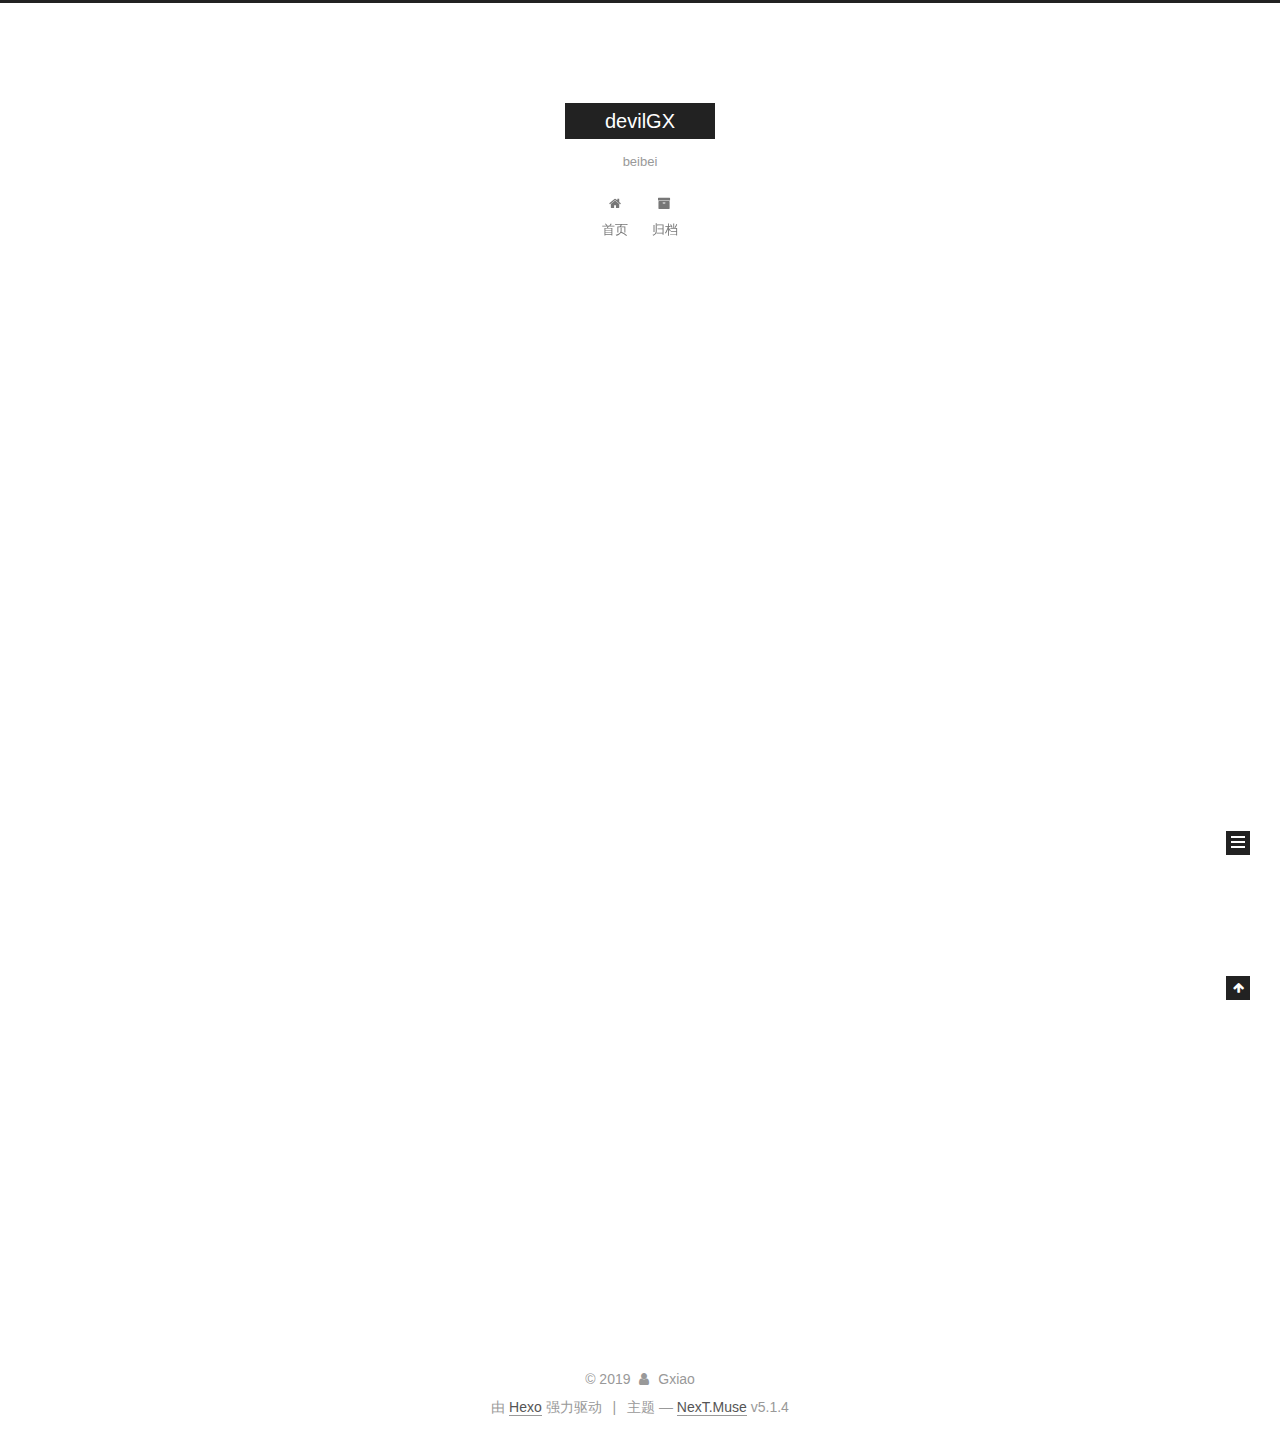
==== commit 4c722c18: "Site updated: 2019-10-12 14:54:43" ====
--- a/index.html
+++ b/index.html
@@ -1 +1,632 @@
-<!DOCTYPE html><html lang="zh-Hans"><head><meta name="generator" content="Hexo 3.9.0"><meta http-equiv="content-type" content="text/html; charset=utf-8"><meta content="width=device-width, initial-scale=1.0, maximum-scale=1.0, user-scalable=0" name="viewport"><meta content="yes" name="apple-mobile-web-app-capable"><meta content="black-translucent" name="apple-mobile-web-app-status-bar-style"><meta content="telephone=no" name="format-detection"><meta name="description" content="guoxiao de blog"><link rel="stylesheet" type="text/css" href="//fonts.loli.net/css?family=Source+Code+Pro"><link rel="stylesheet" type="text/css" href="/css/style.css?v=2.0.4"><link rel="stylesheet" type="text/css" href="/css/highlight.css?v=2.0.4"><link rel="Shortcut Icon" href="/favicon.ico"><link rel="bookmark" href="/favicon.ico"><link rel="apple-touch-icon" href="/apple-touch-icon.png"><link rel="apple-touch-icon-precomposed" href="/apple-touch-icon.png"><link rel="alternate" type="application/atom+xml" href="/atom.xml"><title>devilGX | beibei</title></head><body><div class="body_container"><div id="header"><div class="site-name"><h1 class="hidden">devilGX</h1><a id="logo" href="/.">devilGX</a><p class="description">beibei</p></div><div id="nav-menu"><a href="/." class="current"><i class="fa fa-home"> Start</i></a><a href="/archives/"><i class="fa fa-archive"> Archiv</i></a><a href="/about/"><i class="fa fa-user"> Über</i></a><a href="/atom.xml"><i class="fa fa-rss"> RSS</i></a></div><div id="search-form"><div id="result-mask" class="hide"></div><label><input id="search-key" type="text" autocomplete="off" placeholder="Suche"></label><div id="result-wrap" class="hide"><div id="search-result"></div></div><div class="hide"><template id="search-tpl"><div class="item"><a href="/{path}" title="{title}"><div class="title">{title}</div><div class="time">{date}</div><div class="tags">{tags}</div></a></div></template></div></div></div><div id="layout" class="layout-g"><div class="layout-l"><div class="content_container"><div class="post"><h2 class="post-title"><a href="/2019/10/12/hello-world/">Hello World</a></h2><div class="post-meta"><p><span class="date">2019-10-12</span></p></div><div class="post-content"><p>Welcome to <a href="https://hexo.io/" target="_blank" rel="noopener">Hexo</a>! This is your very first post. Check <a href="https://hexo.io/docs/" target="_blank" rel="noopener">documentation</a> for more info. If you get any problems when using Hexo, you can find the answer in <a href="https://hexo.io/docs/troubleshooting.html" target="_blank" rel="noopener">troubleshooting</a> or you can ask me on <a href="https://github.com/hexojs/hexo/issues" target="_blank" rel="noopener">GitHub</a>.</p></div><p class="readmore"><a href="/2019/10/12/hello-world/">Mehr lesen</a></p></div></div></div><div class="layout-r"><div id="sidebar"><div class="search-pla"></div><div class="widget"><div class="widget-title"><i class="fa fa-xie"> Letzte</i></div><ul class="post-list"><li class="post-list-item"><a class="post-list-link" href="/2019/10/12/hello-world/">Hello World</a></li></ul></div><div class="widget"><div class="widget-title"><i class="fa fa-biao"> Tags</i></div><div class="tagcloud"></div></div><div class="widget"><div class="widget-title"><i class="fa fa-archive"> Archiv</i></div><ul class="archive-list"><li class="archive-list-item"><a class="archive-list-link" href="/archives/2019/10/">October 2019</a></li></ul></div><div class="widget"><div class="widget-title"><i class="fa fa-you"> Blogroll</i></div><ul></ul><a href="http://www.example1.com/" title="site-name1" target="_blank">site-name1</a><ul></ul><a href="http://www.example2.com/" title="site-name2" target="_blank">site-name2</a><ul></ul><a href="http://www.example3.com/" title="site-name3" target="_blank">site-name3</a></div></div></div></div><a id="totop" href="#top"></a><div id="footer"><div class="footer-info"><p><a href="/baidusitemap.xml">Sitemap</a> |  <a href="/atom.xml">Abonnieren Sie diese Site</a> |  <a href="/about/">Kontaktieren Sie den Blogger</a></p><p>本站总访问量：<i id="busuanzi_container_site_pv"><i id="busuanzi_value_site_pv"></i></i>次，本站总访客数:<i id="busuanzi_container_site_uv"><i id="busuanzi_value_site_uv"></i></i>人</p><p><span> Copyright &copy;<a href="/." rel="nofollow">Gxiao.</a></span><span> Theme by<a rel="nofollow" target="_blank" href="https://github.com/chaooo/hexo-theme-BlueLake"> BlueLake.</a></span><span> Count by<a href="http://busuanzi.ibruce.info/"> busuanzi.</a></span><span> Powered by<a rel="nofollow" target="_blank" href="https://hexo.io"> Hexo.</a></span></p></div></div></div><script src="https://busuanzi.ibruce.info/busuanzi/2.3/busuanzi.pure.mini.js" async></script><script type="text/javascript" src="/js/search.json.js?v=2.0.4"></script><script type="text/javascript" src="/js/totop.js?v=2.0.4" async></script></body></html>+<!DOCTYPE html>
+
+
+
+  
+
+
+<html class="theme-next muse use-motion" lang="zh-Hans">
+<head><meta name="generator" content="Hexo 3.9.0">
+  <meta charset="UTF-8">
+<meta http-equiv="X-UA-Compatible" content="IE=edge">
+<meta name="viewport" content="width=device-width, initial-scale=1, maximum-scale=1">
+<meta name="theme-color" content="#222">
+
+
+
+
+
+
+
+
+
+<meta http-equiv="Cache-Control" content="no-transform">
+<meta http-equiv="Cache-Control" content="no-siteapp">
+
+
+
+
+
+
+
+
+
+
+
+
+
+
+
+
+  
+  
+  <link href="/lib/fancybox/source/jquery.fancybox.css?v=2.1.5" rel="stylesheet" type="text/css">
+
+
+
+
+
+
+
+<link href="/lib/font-awesome/css/font-awesome.min.css?v=4.6.2" rel="stylesheet" type="text/css">
+
+<link href="/css/main.css?v=5.1.4" rel="stylesheet" type="text/css">
+
+
+  <link rel="apple-touch-icon" sizes="180x180" href="/images/apple-touch-icon-next.png?v=5.1.4">
+
+
+  <link rel="icon" type="image/png" sizes="32x32" href="/images/favicon-32x32-next.png?v=5.1.4">
+
+
+  <link rel="icon" type="image/png" sizes="16x16" href="/images/favicon-16x16-next.png?v=5.1.4">
+
+
+  <link rel="mask-icon" href="/images/logo.svg?v=5.1.4" color="#222">
+
+
+
+
+
+  <meta name="keywords" content="Hexo, NexT">
+
+
+
+
+
+  <link rel="alternate" href="/atom.xml" title="devilGX" type="application/atom+xml">
+
+
+
+
+
+
+<meta name="description" content="guoxiao de blog">
+<meta property="og:type" content="website">
+<meta property="og:title" content="devilGX">
+<meta property="og:url" content="https://devilGX.github.io/index.html">
+<meta property="og:site_name" content="devilGX">
+<meta property="og:description" content="guoxiao de blog">
+<meta property="og:locale" content="zh-Hans">
+<meta name="twitter:card" content="summary">
+<meta name="twitter:title" content="devilGX">
+<meta name="twitter:description" content="guoxiao de blog">
+
+
+
+<script type="text/javascript" id="hexo.configurations">
+  var NexT = window.NexT || {};
+  var CONFIG = {
+    root: '/',
+    scheme: 'Muse',
+    version: '5.1.4',
+    sidebar: {"position":"left","display":"post","offset":12,"b2t":false,"scrollpercent":false,"onmobile":false},
+    fancybox: true,
+    tabs: true,
+    motion: {"enable":true,"async":false,"transition":{"post_block":"fadeIn","post_header":"slideDownIn","post_body":"slideDownIn","coll_header":"slideLeftIn","sidebar":"slideUpIn"}},
+    duoshuo: {
+      userId: '0',
+      author: '博主'
+    },
+    algolia: {
+      applicationID: '',
+      apiKey: '',
+      indexName: '',
+      hits: {"per_page":10},
+      labels: {"input_placeholder":"Search for Posts","hits_empty":"We didn't find any results for the search: ${query}","hits_stats":"${hits} results found in ${time} ms"}
+    }
+  };
+</script>
+
+
+
+  <link rel="canonical" href="https://devilGX.github.io/">
+
+
+
+
+
+  <title>devilGX</title>
+  
+
+
+
+
+
+
+
+
+</head>
+
+<body itemscope itemtype="http://schema.org/WebPage" lang="zh-Hans">
+
+  
+  
+    
+  
+
+  <div class="container sidebar-position-left 
+  page-home">
+    <div class="headband"></div>
+
+    <header id="header" class="header" itemscope itemtype="http://schema.org/WPHeader">
+      <div class="header-inner"><div class="site-brand-wrapper">
+  <div class="site-meta ">
+    
+
+    <div class="custom-logo-site-title">
+      <a href="/" class="brand" rel="start">
+        <span class="logo-line-before"><i></i></span>
+        <span class="site-title">devilGX</span>
+        <span class="logo-line-after"><i></i></span>
+      </a>
+    </div>
+      
+        <p class="site-subtitle">beibei</p>
+      
+  </div>
+
+  <div class="site-nav-toggle">
+    <button>
+      <span class="btn-bar"></span>
+      <span class="btn-bar"></span>
+      <span class="btn-bar"></span>
+    </button>
+  </div>
+</div>
+
+<nav class="site-nav">
+  
+
+  
+    <ul id="menu" class="menu">
+      
+        
+        <li class="menu-item menu-item-home">
+          <a href="/" rel="section">
+            
+              <i class="menu-item-icon fa fa-fw fa-home"></i> <br>
+            
+            首页
+          </a>
+        </li>
+      
+        
+        <li class="menu-item menu-item-archives">
+          <a href="/archives/" rel="section">
+            
+              <i class="menu-item-icon fa fa-fw fa-archive"></i> <br>
+            
+            归档
+          </a>
+        </li>
+      
+
+      
+    </ul>
+  
+
+  
+</nav>
+
+
+
+ </div>
+    </header>
+
+    <main id="main" class="main">
+      <div class="main-inner">
+        <div class="content-wrap">
+          <div id="content" class="content">
+            
+  <section id="posts" class="posts-expand">
+    
+      
+
+  
+
+  
+  
+  
+
+  <article class="post post-type-normal" itemscope itemtype="http://schema.org/Article">
+  
+  
+  
+  <div class="post-block">
+    <link itemprop="mainEntityOfPage" href="https://devilGX.github.io/2019/10/12/hello-world/">
+
+    <span hidden itemprop="author" itemscope itemtype="http://schema.org/Person">
+      <meta itemprop="name" content="Gxiao">
+      <meta itemprop="description" content>
+      <meta itemprop="image" content="/images/avatar.gif">
+    </span>
+
+    <span hidden itemprop="publisher" itemscope itemtype="http://schema.org/Organization">
+      <meta itemprop="name" content="devilGX">
+    </span>
+
+    
+      <header class="post-header">
+
+        
+        
+          <h1 class="post-title" itemprop="name headline">
+                
+                <a class="post-title-link" href="/2019/10/12/hello-world/" itemprop="url">Hello World</a></h1>
+        
+
+        <div class="post-meta">
+          <span class="post-time">
+            
+              <span class="post-meta-item-icon">
+                <i class="fa fa-calendar-o"></i>
+              </span>
+              
+                <span class="post-meta-item-text">发表于</span>
+              
+              <time title="创建于" itemprop="dateCreated datePublished" datetime="2019-10-12T08:55:38+08:00">
+                2019-10-12
+              </time>
+            
+
+            
+
+            
+          </span>
+
+          
+
+          
+            
+          
+
+          
+          
+
+          
+
+          
+
+          
+
+        </div>
+      </header>
+    
+
+    
+    
+    
+    <div class="post-body" itemprop="articleBody">
+
+      
+      
+
+      
+        
+          
+            <p>Welcome to <a href="https://hexo.io/" target="_blank" rel="noopener">Hexo</a>! This is your very first post. Check <a href="https://hexo.io/docs/" target="_blank" rel="noopener">documentation</a> for more info. If you get any problems when using Hexo, you can find the answer in <a href="https://hexo.io/docs/troubleshooting.html" target="_blank" rel="noopener">troubleshooting</a> or you can ask me on <a href="https://github.com/hexojs/hexo/issues" target="_blank" rel="noopener">GitHub</a>.</p>
+<h2 id="Quick-Start"><a href="#Quick-Start" class="headerlink" title="Quick Start"></a>Quick Start</h2><h3 id="Create-a-new-post"><a href="#Create-a-new-post" class="headerlink" title="Create a new post"></a>Create a new post</h3><figure class="highlight bash"><table><tr><td class="gutter"><pre><span class="line">1</span><br></pre></td><td class="code"><pre><span class="line">$ hexo new <span class="string">"My New Post"</span></span><br></pre></td></tr></table></figure>
+
+<p>More info: <a href="https://hexo.io/docs/writing.html" target="_blank" rel="noopener">Writing</a></p>
+<h3 id="Run-server"><a href="#Run-server" class="headerlink" title="Run server"></a>Run server</h3><figure class="highlight bash"><table><tr><td class="gutter"><pre><span class="line">1</span><br></pre></td><td class="code"><pre><span class="line">$ hexo server</span><br></pre></td></tr></table></figure>
+
+<p>More info: <a href="https://hexo.io/docs/server.html" target="_blank" rel="noopener">Server</a></p>
+<h3 id="Generate-static-files"><a href="#Generate-static-files" class="headerlink" title="Generate static files"></a>Generate static files</h3><figure class="highlight bash"><table><tr><td class="gutter"><pre><span class="line">1</span><br></pre></td><td class="code"><pre><span class="line">$ hexo generate</span><br></pre></td></tr></table></figure>
+
+<p>More info: <a href="https://hexo.io/docs/generating.html" target="_blank" rel="noopener">Generating</a></p>
+<h3 id="Deploy-to-remote-sites"><a href="#Deploy-to-remote-sites" class="headerlink" title="Deploy to remote sites"></a>Deploy to remote sites</h3><figure class="highlight bash"><table><tr><td class="gutter"><pre><span class="line">1</span><br></pre></td><td class="code"><pre><span class="line">$ hexo deploy</span><br></pre></td></tr></table></figure>
+
+<p>More info: <a href="https://hexo.io/docs/deployment.html" target="_blank" rel="noopener">Deployment</a></p>
+
+          
+        
+      
+    </div>
+    
+    
+    
+
+    
+
+    
+
+    
+
+    <footer class="post-footer">
+      
+
+      
+
+      
+
+      
+      
+        <div class="post-eof"></div>
+      
+    </footer>
+  </div>
+  
+  
+  
+  </article>
+
+
+    
+  </section>
+
+  
+
+
+          </div>
+          
+
+
+          
+
+        </div>
+        
+          
+  
+  <div class="sidebar-toggle">
+    <div class="sidebar-toggle-line-wrap">
+      <span class="sidebar-toggle-line sidebar-toggle-line-first"></span>
+      <span class="sidebar-toggle-line sidebar-toggle-line-middle"></span>
+      <span class="sidebar-toggle-line sidebar-toggle-line-last"></span>
+    </div>
+  </div>
+
+  <aside id="sidebar" class="sidebar">
+    
+    <div class="sidebar-inner">
+
+      
+
+      
+
+      <section class="site-overview-wrap sidebar-panel sidebar-panel-active">
+        <div class="site-overview">
+          <div class="site-author motion-element" itemprop="author" itemscope itemtype="http://schema.org/Person">
+            
+              <p class="site-author-name" itemprop="name">Gxiao</p>
+              <p class="site-description motion-element" itemprop="description">guoxiao de blog</p>
+          </div>
+
+          <nav class="site-state motion-element">
+
+            
+              <div class="site-state-item site-state-posts">
+              
+                <a href="/archives/">
+              
+                  <span class="site-state-item-count">1</span>
+                  <span class="site-state-item-name">日志</span>
+                </a>
+              </div>
+            
+
+            
+
+            
+
+          </nav>
+
+          
+            <div class="feed-link motion-element">
+              <a href="/atom.xml" rel="alternate">
+                <i class="fa fa-rss"></i>
+                RSS
+              </a>
+            </div>
+          
+
+          
+
+          
+          
+
+          
+          
+
+          
+
+        </div>
+      </section>
+
+      
+
+      
+
+    </div>
+  </aside>
+
+
+        
+      </div>
+    </main>
+
+    <footer id="footer" class="footer">
+      <div class="footer-inner">
+        <div class="copyright">&copy; <span itemprop="copyrightYear">2019</span>
+  <span class="with-love">
+    <i class="fa fa-user"></i>
+  </span>
+  <span class="author" itemprop="copyrightHolder">Gxiao</span>
+
+  
+</div>
+
+
+  <div class="powered-by">由 <a class="theme-link" target="_blank" href="https://hexo.io">Hexo</a> 强力驱动</div>
+
+
+
+  <span class="post-meta-divider">|</span>
+
+
+
+  <div class="theme-info">主题 &mdash; <a class="theme-link" target="_blank" href="https://github.com/iissnan/hexo-theme-next">NexT.Muse</a> v5.1.4</div>
+
+
+
+
+        
+
+
+
+
+
+
+
+        
+      </div>
+    </footer>
+
+    
+      <div class="back-to-top">
+        <i class="fa fa-arrow-up"></i>
+        
+      </div>
+    
+
+    
+
+  </div>
+
+  
+
+<script type="text/javascript">
+  if (Object.prototype.toString.call(window.Promise) !== '[object Function]') {
+    window.Promise = null;
+  }
+</script>
+
+
+
+
+
+
+
+
+
+  
+
+
+
+
+
+
+
+
+
+
+
+
+  
+  
+    <script type="text/javascript" src="/lib/jquery/index.js?v=2.1.3"></script>
+  
+
+  
+  
+    <script type="text/javascript" src="/lib/fastclick/lib/fastclick.min.js?v=1.0.6"></script>
+  
+
+  
+  
+    <script type="text/javascript" src="/lib/jquery_lazyload/jquery.lazyload.js?v=1.9.7"></script>
+  
+
+  
+  
+    <script type="text/javascript" src="/lib/velocity/velocity.min.js?v=1.2.1"></script>
+  
+
+  
+  
+    <script type="text/javascript" src="/lib/velocity/velocity.ui.min.js?v=1.2.1"></script>
+  
+
+  
+  
+    <script type="text/javascript" src="/lib/fancybox/source/jquery.fancybox.pack.js?v=2.1.5"></script>
+  
+
+
+  
+
+
+  <script type="text/javascript" src="/js/src/utils.js?v=5.1.4"></script>
+
+  <script type="text/javascript" src="/js/src/motion.js?v=5.1.4"></script>
+
+
+
+  
+  
+
+  
+
+  
+
+
+  <script type="text/javascript" src="/js/src/bootstrap.js?v=5.1.4"></script>
+
+
+
+  
+
+
+  
+
+
+
+
+	
+
+
+
+
+
+  
+
+
+
+
+
+  
+
+
+
+
+
+
+
+
+
+
+
+
+  
+
+
+
+
+
+  
+
+  
+
+  
+
+  
+  
+
+  
+
+  
+
+  
+
+</body>
+</html>
--- a/css/main.css
+++ b/css/main.css
@@ -0,0 +1,2662 @@
+/* normalize.css v3.0.2 | MIT License | git.io/normalize */
+html {
+  font-family: sans-serif; /* 1 */
+  -ms-text-size-adjust: 100%; /* 2 */
+  -webkit-text-size-adjust: 100%; /* 2 */
+}
+body {
+  margin: 0;
+}
+article,
+aside,
+details,
+figcaption,
+figure,
+footer,
+header,
+hgroup,
+main,
+menu,
+nav,
+section,
+summary {
+  display: block;
+}
+audio,
+canvas,
+progress,
+video {
+  display: inline-block; /* 1 */
+  vertical-align: baseline; /* 2 */
+}
+audio:not([controls]) {
+  display: none;
+  height: 0;
+}
+[hidden],
+template {
+  display: none;
+}
+a {
+  background-color: transparent;
+}
+a:active,
+a:hover {
+  outline: 0;
+}
+abbr[title] {
+  border-bottom: 1px dotted;
+}
+b,
+strong {
+  font-weight: bold;
+}
+dfn {
+  font-style: italic;
+}
+h1 {
+  font-size: 2em;
+  margin: 0.67em 0;
+}
+mark {
+  background: #ff0;
+  color: #000;
+}
+small {
+  font-size: 80%;
+}
+sub,
+sup {
+  font-size: 75%;
+  line-height: 0;
+  position: relative;
+  vertical-align: baseline;
+}
+sup {
+  top: -0.5em;
+}
+sub {
+  bottom: -0.25em;
+}
+img {
+  border: 0;
+}
+svg:not(:root) {
+  overflow: hidden;
+}
+figure {
+  margin: 1em 40px;
+}
+hr {
+  -moz-box-sizing: content-box;
+  box-sizing: content-box;
+  height: 0;
+}
+pre {
+  overflow: auto;
+}
+code,
+kbd,
+pre,
+samp {
+  font-family: monospace, monospace;
+  font-size: 1em;
+}
+button,
+input,
+optgroup,
+select,
+textarea {
+  color: inherit; /* 1 */
+  font: inherit; /* 2 */
+  margin: 0; /* 3 */
+}
+button {
+  overflow: visible;
+}
+button,
+select {
+  text-transform: none;
+}
+button,
+html input[type="button"],
+input[type="reset"],
+input[type="submit"] {
+  -webkit-appearance: button; /* 2 */
+  cursor: pointer; /* 3 */
+}
+button[disabled],
+html input[disabled] {
+  cursor: default;
+}
+button::-moz-focus-inner,
+input::-moz-focus-inner {
+  border: 0;
+  padding: 0;
+}
+input {
+  line-height: normal;
+}
+input[type="checkbox"],
+input[type="radio"] {
+  box-sizing: border-box; /* 1 */
+  padding: 0; /* 2 */
+}
+input[type="number"]::-webkit-inner-spin-button,
+input[type="number"]::-webkit-outer-spin-button {
+  height: auto;
+}
+input[type="search"] {
+  -webkit-appearance: textfield; /* 1 */
+  -moz-box-sizing: content-box;
+  -webkit-box-sizing: content-box; /* 2 */
+  box-sizing: content-box;
+}
+input[type="search"]::-webkit-search-cancel-button,
+input[type="search"]::-webkit-search-decoration {
+  -webkit-appearance: none;
+}
+fieldset {
+  border: 1px solid #c0c0c0;
+  margin: 0 2px;
+  padding: 0.35em 0.625em 0.75em;
+}
+legend {
+  border: 0; /* 1 */
+  padding: 0; /* 2 */
+}
+textarea {
+  overflow: auto;
+}
+optgroup {
+  font-weight: bold;
+}
+table {
+  border-collapse: collapse;
+  border-spacing: 0;
+}
+td,
+th {
+  padding: 0;
+}
+::selection {
+  background: #262a30;
+  color: #fff;
+}
+body {
+  position: relative;
+  font-family: 'Lato', "PingFang SC", "Microsoft YaHei", sans-serif;
+  font-size: 14px;
+  line-height: 2;
+  color: #555;
+  background: #fff;
+}
+@media (max-width: 767px) {
+  body {
+    padding-right: 0 !important;
+  }
+}
+@media (min-width: 768px) and (max-width: 991px) {
+  body {
+    padding-right: 0 !important;
+  }
+}
+@media (min-width: 1600px) {
+  body {
+    font-size: 16px;
+  }
+}
+h1,
+h2,
+h3,
+h4,
+h5,
+h6 {
+  margin: 0;
+  padding: 0;
+  font-weight: bold;
+  line-height: 1.5;
+  font-family: 'Lato', "PingFang SC", "Microsoft YaHei", sans-serif;
+}
+h2,
+h3,
+h4,
+h5,
+h6 {
+  margin: 20px 0 15px;
+}
+h1 {
+  font-size: 22px;
+}
+@media (max-width: 767px) {
+  h1 {
+    font-size: 18px;
+  }
+}
+h2 {
+  font-size: 20px;
+}
+@media (max-width: 767px) {
+  h2 {
+    font-size: 16px;
+  }
+}
+h3 {
+  font-size: 18px;
+}
+@media (max-width: 767px) {
+  h3 {
+    font-size: 14px;
+  }
+}
+h4 {
+  font-size: 16px;
+}
+@media (max-width: 767px) {
+  h4 {
+    font-size: 12px;
+  }
+}
+h5 {
+  font-size: 14px;
+}
+@media (max-width: 767px) {
+  h5 {
+    font-size: 10px;
+  }
+}
+h6 {
+  font-size: 12px;
+}
+@media (max-width: 767px) {
+  h6 {
+    font-size: 8px;
+  }
+}
+p {
+  margin: 0 0 20px 0;
+}
+a {
+  color: #555;
+  text-decoration: none;
+  outline: none;
+  border-bottom: 1px solid #999;
+  word-wrap: break-word;
+}
+a:hover {
+  color: #222;
+  border-bottom-color: #222;
+}
+blockquote {
+  margin: 0;
+  padding: 0;
+}
+img {
+  display: block;
+  margin: auto;
+  max-width: 100%;
+  height: auto;
+}
+hr {
+  margin: 40px 0;
+  height: 3px;
+  border: none;
+  background-color: #ddd;
+  background-image: repeating-linear-gradient(-45deg, #fff, #fff 4px, transparent 4px, transparent 8px);
+}
+blockquote {
+  padding: 0 15px;
+  color: #666;
+  border-left: 4px solid #ddd;
+}
+blockquote cite::before {
+  content: "-";
+  padding: 0 5px;
+}
+dt {
+  font-weight: 700;
+}
+dd {
+  margin: 0;
+  padding: 0;
+}
+kbd {
+  border: 1px solid #ccc;
+  border-radius: 0.2em;
+  box-shadow: 0.1em 0.1em 0.2em rgba(0,0,0,0.1);
+  background-color: #f9f9f9;
+  font-family: inherit;
+  background-image: -webkit-linear-gradient(top, #eee, #fff, #eee);
+  padding: 0.1em 0.3em;
+  white-space: nowrap;
+}
+.text-left {
+  text-align: left;
+}
+.text-center {
+  text-align: center;
+}
+.text-right {
+  text-align: right;
+}
+.text-justify {
+  text-align: justify;
+}
+.text-nowrap {
+  white-space: nowrap;
+}
+.text-lowercase {
+  text-transform: lowercase;
+}
+.text-uppercase {
+  text-transform: uppercase;
+}
+.text-capitalize {
+  text-transform: capitalize;
+}
+.center-block {
+  display: block;
+  margin-left: auto;
+  margin-right: auto;
+}
+.clearfix:before,
+.clearfix:after {
+  content: " ";
+  display: table;
+}
+.clearfix:after {
+  clear: both;
+}
+.pullquote {
+  width: 45%;
+}
+.pullquote.left {
+  float: left;
+  margin-left: 5px;
+  margin-right: 10px;
+}
+.pullquote.right {
+  float: right;
+  margin-left: 10px;
+  margin-right: 5px;
+}
+.affix.affix.affix {
+  position: fixed;
+}
+.translation {
+  margin-top: -20px;
+  font-size: 14px;
+  color: #999;
+}
+.scrollbar-measure {
+  width: 100px;
+  height: 100px;
+  overflow: scroll;
+  position: absolute;
+  top: -9999px;
+}
+.use-motion .motion-element {
+  opacity: 0;
+}
+table {
+  margin: 20px 0;
+  width: 100%;
+  border-collapse: collapse;
+  border-spacing: 0;
+  border: 1px solid #ddd;
+  font-size: 14px;
+  table-layout: fixed;
+  word-wrap: break-all;
+}
+table>tbody>tr:nth-of-type(odd) {
+  background-color: #f9f9f9;
+}
+table>tbody>tr:hover {
+  background-color: #f5f5f5;
+}
+caption,
+th,
+td {
+  padding: 8px;
+  text-align: left;
+  vertical-align: middle;
+  font-weight: normal;
+}
+th,
+td {
+  border-bottom: 3px solid #ddd;
+  border-right: 1px solid #eee;
+}
+th {
+  padding-bottom: 10px;
+  font-weight: 700;
+}
+td {
+  border-bottom-width: 1px;
+}
+html,
+body {
+  height: 100%;
+}
+.container {
+  position: relative;
+  min-height: 100%;
+}
+.header-inner {
+  margin: 0 auto;
+  padding: 100px 0 70px;
+  width: 700px;
+}
+@media (min-width: 1600px) {
+  .container .header-inner {
+    width: 900px;
+  }
+}
+.main {
+  padding-bottom: 150px;
+}
+.main-inner {
+  margin: 0 auto;
+  width: 700px;
+}
+@media (min-width: 1600px) {
+  .container .main-inner {
+    width: 900px;
+  }
+}
+.footer {
+  position: absolute;
+  left: 0;
+  bottom: 0;
+  width: 100%;
+  min-height: 50px;
+}
+.footer-inner {
+  box-sizing: border-box;
+  margin: 20px auto;
+  width: 700px;
+}
+@media (min-width: 1600px) {
+  .container .footer-inner {
+    width: 900px;
+  }
+}
+pre,
+.highlight {
+  overflow: auto;
+  margin: 20px 0;
+  padding: 0;
+  font-size: 13px;
+  color: #4d4d4c;
+  background: #f7f7f7;
+  line-height: 1.6;
+}
+pre,
+code {
+  font-family: consolas, Menlo, "PingFang SC", "Microsoft YaHei", monospace;
+}
+code {
+  padding: 2px 4px;
+  word-wrap: break-word;
+  color: #555;
+  background: #eee;
+  border-radius: 3px;
+  font-size: 13px;
+}
+pre {
+  padding: 10px;
+}
+pre code {
+  padding: 0;
+  color: #4d4d4c;
+  background: none;
+  text-shadow: none;
+}
+.highlight {
+  border-radius: 1px;
+}
+.highlight pre {
+  border: none;
+  margin: 0;
+  padding: 10px 0;
+}
+.highlight table {
+  margin: 0;
+  width: auto;
+  border: none;
+}
+.highlight td {
+  border: none;
+  padding: 0;
+}
+.highlight figcaption {
+  font-size: 1em;
+  color: #4d4d4c;
+  line-height: 1em;
+  margin-bottom: 1em;
+}
+.highlight figcaption:before,
+.highlight figcaption:after {
+  content: " ";
+  display: table;
+}
+.highlight figcaption:after {
+  clear: both;
+}
+.highlight figcaption a {
+  float: right;
+  color: #4d4d4c;
+}
+.highlight figcaption a:hover {
+  border-bottom-color: #4d4d4c;
+}
+.highlight .gutter pre {
+  padding-left: 10px;
+  padding-right: 10px;
+  color: #869194;
+  text-align: right;
+  background-color: #eff2f3;
+}
+.highlight .code pre {
+  width: 100%;
+  padding-left: 10px;
+  padding-right: 10px;
+  background-color: #f7f7f7;
+}
+.highlight .line {
+  height: 20px;
+}
+.gutter {
+  -webkit-user-select: none;
+  -moz-user-select: none;
+  -ms-user-select: none;
+  user-select: none;
+}
+.gist table {
+  width: auto;
+}
+.gist table td {
+  border: none;
+}
+pre .deletion {
+  background: #fdd;
+}
+pre .addition {
+  background: #dfd;
+}
+pre .meta {
+  color: #8959a8;
+}
+pre .comment {
+  color: #8e908c;
+}
+pre .variable,
+pre .attribute,
+pre .tag,
+pre .regexp,
+pre .ruby .constant,
+pre .xml .tag .title,
+pre .xml .pi,
+pre .xml .doctype,
+pre .html .doctype,
+pre .css .id,
+pre .css .class,
+pre .css .pseudo {
+  color: #c82829;
+}
+pre .number,
+pre .preprocessor,
+pre .built_in,
+pre .literal,
+pre .params,
+pre .constant,
+pre .command {
+  color: #f5871f;
+}
+pre .ruby .class .title,
+pre .css .rules .attribute,
+pre .string,
+pre .value,
+pre .inheritance,
+pre .header,
+pre .ruby .symbol,
+pre .xml .cdata,
+pre .special,
+pre .number,
+pre .formula {
+  color: #718c00;
+}
+pre .title,
+pre .css .hexcolor {
+  color: #3e999f;
+}
+pre .function,
+pre .python .decorator,
+pre .python .title,
+pre .ruby .function .title,
+pre .ruby .title .keyword,
+pre .perl .sub,
+pre .javascript .title,
+pre .coffeescript .title {
+  color: #4271ae;
+}
+pre .keyword,
+pre .javascript .function {
+  color: #8959a8;
+}
+.full-image.full-image.full-image.full-image {
+  border: none;
+  max-width: 100%;
+  width: auto;
+  margin: 20px auto 25px;
+}
+@media (min-width: 992px) {
+  .full-image.full-image.full-image.full-image {
+    max-width: none;
+    width: 110%;
+    margin: 25px -5%;
+  }
+}
+.blockquote-center,
+.page-home .post-type-quote blockquote,
+.page-post-detail .post-type-quote blockquote {
+  position: relative;
+  margin: 40px 0;
+  padding: 0;
+  border-left: none;
+  text-align: center;
+}
+.blockquote-center::before,
+.page-home .post-type-quote blockquote::before,
+.page-post-detail .post-type-quote blockquote::before,
+.blockquote-center::after,
+.page-home .post-type-quote blockquote::after,
+.page-post-detail .post-type-quote blockquote::after {
+  position: absolute;
+  content: ' ';
+  display: block;
+  width: 100%;
+  height: 24px;
+  opacity: 0.2;
+  background-repeat: no-repeat;
+  background-position: 0 -6px;
+  background-size: 22px 22px;
+}
+.blockquote-center::before,
+.page-home .post-type-quote blockquote::before,
+.page-post-detail .post-type-quote blockquote::before {
+  top: -20px;
+  background-image: url("../images/quote-l.svg");
+  border-top: 1px solid #ccc;
+}
+.blockquote-center::after,
+.page-home .post-type-quote blockquote::after,
+.page-post-detail .post-type-quote blockquote::after {
+  bottom: -20px;
+  background-image: url("../images/quote-r.svg");
+  border-bottom: 1px solid #ccc;
+  background-position: 100% 8px;
+}
+.blockquote-center p,
+.page-home .post-type-quote blockquote p,
+.page-post-detail .post-type-quote blockquote p,
+.blockquote-center div,
+.page-home .post-type-quote blockquote div,
+.page-post-detail .post-type-quote blockquote div {
+  text-align: center;
+}
+.post .post-body .group-picture img {
+  box-sizing: border-box;
+  padding: 0 3px;
+  border: none;
+}
+.post .group-picture-row {
+  overflow: hidden;
+  margin-top: 6px;
+}
+.post .group-picture-row:first-child {
+  margin-top: 0;
+}
+.post .group-picture-column {
+  float: left;
+}
+.page-post-detail .post-body .group-picture-column {
+  float: none;
+  margin-top: 10px;
+  width: auto !important;
+}
+.page-post-detail .post-body .group-picture-column img {
+  margin: 0 auto;
+}
+.page-archive .group-picture-container {
+  overflow: hidden;
+}
+.page-archive .group-picture-row {
+  float: left;
+}
+.page-archive .group-picture-row:first-child {
+  margin-top: 6px;
+}
+.page-archive .group-picture-column {
+  max-width: 150px;
+  max-height: 150px;
+}
+.post-body .note {
+  position: relative;
+  padding: 15px;
+  margin-bottom: 20px;
+  border: 1px solid #eee;
+  border-left-width: 5px;
+  border-radius: 3px;
+}
+.post-body .note h2,
+.post-body .note h3,
+.post-body .note h4,
+.post-body .note h5,
+.post-body .note h6 {
+  margin-top: 0;
+  margin-bottom: 0;
+  border-bottom: initial;
+  padding-top: 0 !important;
+}
+.post-body .note p:first-child,
+.post-body .note ul:first-child,
+.post-body .note ol:first-child,
+.post-body .note table:first-child,
+.post-body .note pre:first-child,
+.post-body .note blockquote:first-child {
+  margin-top: 0;
+}
+.post-body .note p:last-child,
+.post-body .note ul:last-child,
+.post-body .note ol:last-child,
+.post-body .note table:last-child,
+.post-body .note pre:last-child,
+.post-body .note blockquote:last-child {
+  margin-bottom: 0;
+}
+.post-body .note.default {
+  border-left-color: #777;
+}
+.post-body .note.default h2,
+.post-body .note.default h3,
+.post-body .note.default h4,
+.post-body .note.default h5,
+.post-body .note.default h6 {
+  color: #777;
+}
+.post-body .note.primary {
+  border-left-color: #6f42c1;
+}
+.post-body .note.primary h2,
+.post-body .note.primary h3,
+.post-body .note.primary h4,
+.post-body .note.primary h5,
+.post-body .note.primary h6 {
+  color: #6f42c1;
+}
+.post-body .note.info {
+  border-left-color: #428bca;
+}
+.post-body .note.info h2,
+.post-body .note.info h3,
+.post-body .note.info h4,
+.post-body .note.info h5,
+.post-body .note.info h6 {
+  color: #428bca;
+}
+.post-body .note.success {
+  border-left-color: #5cb85c;
+}
+.post-body .note.success h2,
+.post-body .note.success h3,
+.post-body .note.success h4,
+.post-body .note.success h5,
+.post-body .note.success h6 {
+  color: #5cb85c;
+}
+.post-body .note.warning {
+  border-left-color: #f0ad4e;
+}
+.post-body .note.warning h2,
+.post-body .note.warning h3,
+.post-body .note.warning h4,
+.post-body .note.warning h5,
+.post-body .note.warning h6 {
+  color: #f0ad4e;
+}
+.post-body .note.danger {
+  border-left-color: #d9534f;
+}
+.post-body .note.danger h2,
+.post-body .note.danger h3,
+.post-body .note.danger h4,
+.post-body .note.danger h5,
+.post-body .note.danger h6 {
+  color: #d9534f;
+}
+.post-body .label {
+  display: inline;
+  padding: 0 2px;
+  white-space: nowrap;
+}
+.post-body .label.default {
+  background-color: #f0f0f0;
+}
+.post-body .label.primary {
+  background-color: #efe6f7;
+}
+.post-body .label.info {
+  background-color: #e5f2f8;
+}
+.post-body .label.success {
+  background-color: #e7f4e9;
+}
+.post-body .label.warning {
+  background-color: #fcf6e1;
+}
+.post-body .label.danger {
+  background-color: #fae8eb;
+}
+.post-body .tabs {
+  position: relative;
+  display: block;
+  margin-bottom: 20px;
+  padding-top: 10px;
+}
+.post-body .tabs ul.nav-tabs {
+  margin: 0;
+  padding: 0;
+  display: flex;
+  margin-bottom: -1px;
+}
+@media (max-width: 413px) {
+  .post-body .tabs ul.nav-tabs {
+    display: block;
+    margin-bottom: 5px;
+  }
+}
+.post-body .tabs ul.nav-tabs li.tab {
+  list-style-type: none !important;
+  margin: 0 0.25em 0 0;
+  border-top: 3px solid transparent;
+  border-left: 1px solid transparent;
+  border-right: 1px solid transparent;
+}
+@media (max-width: 413px) {
+  .post-body .tabs ul.nav-tabs li.tab {
+    margin: initial;
+    border-top: 1px solid transparent;
+    border-left: 3px solid transparent;
+    border-right: 1px solid transparent;
+    border-bottom: 1px solid transparent;
+  }
+}
+.post-body .tabs ul.nav-tabs li.tab a {
+  outline: 0;
+  border-bottom: initial;
+  display: block;
+  line-height: 1.8em;
+  padding: 0.25em 0.75em;
+  transition-duration: 0.2s;
+  transition-timing-function: ease-out;
+  transition-delay: 0s;
+}
+.post-body .tabs ul.nav-tabs li.tab a i {
+  width: 1.285714285714286em;
+}
+.post-body .tabs ul.nav-tabs li.tab.active {
+  border-top: 3px solid #fc6423;
+  border-left: 1px solid #ddd;
+  border-right: 1px solid #ddd;
+  background-color: #fff;
+}
+@media (max-width: 413px) {
+  .post-body .tabs ul.nav-tabs li.tab.active {
+    border-top: 1px solid #ddd;
+    border-left: 3px solid #fc6423;
+    border-right: 1px solid #ddd;
+    border-bottom: 1px solid #ddd;
+  }
+}
+.post-body .tabs ul.nav-tabs li.tab.active a {
+  cursor: default;
+  color: #555;
+}
+.post-body .tabs .tab-content {
+  background-color: #fff;
+}
+.post-body .tabs .tab-content .tab-pane {
+  border: 1px solid #ddd;
+  padding: 20px 20px 0 20px;
+}
+.post-body .tabs .tab-content .tab-pane:not(.active) {
+  display: none !important;
+}
+.post-body .tabs .tab-content .tab-pane.active {
+  display: block !important;
+}
+.btn {
+  display: inline-block;
+  padding: 0 20px;
+  font-size: 14px;
+  color: #fff;
+  background: #222;
+  border: 2px solid #222;
+  text-decoration: none;
+  border-radius: 0;
+  transition-property: background-color;
+  transition-duration: 0.2s;
+  transition-timing-function: ease-in-out;
+  transition-delay: 0s;
+  line-height: 2;
+}
+.btn:hover {
+  border-color: #222;
+  color: #222;
+  background: #fff;
+}
+.btn +.btn {
+  margin: 0 0 8px 8px;
+}
+.btn .fa-fw {
+  width: 1.285714285714286em;
+  text-align: left;
+}
+.btn-bar {
+  display: block;
+  width: 22px;
+  height: 2px;
+  background: #555;
+  border-radius: 1px;
+}
+.btn-bar+.btn-bar {
+  margin-top: 4px;
+}
+.pagination {
+  margin: 120px 0 40px;
+  text-align: center;
+  border-top: 1px solid #eee;
+}
+.page-number-basic,
+.pagination .prev,
+.pagination .next,
+.pagination .page-number,
+.pagination .space {
+  display: inline-block;
+  position: relative;
+  top: -1px;
+  margin: 0 10px;
+  padding: 0 11px;
+}
+@media (max-width: 767px) {
+  .page-number-basic,
+  .pagination .prev,
+  .pagination .next,
+  .pagination .page-number,
+  .pagination .space {
+    margin: 0 5px;
+  }
+}
+.pagination .prev,
+.pagination .next,
+.pagination .page-number {
+  border-bottom: 0;
+  border-top: 1px solid #eee;
+  transition-property: border-color;
+  transition-duration: 0.2s;
+  transition-timing-function: ease-in-out;
+  transition-delay: 0s;
+}
+.pagination .prev:hover,
+.pagination .next:hover,
+.pagination .page-number:hover {
+  border-top-color: #222;
+}
+.pagination .space {
+  padding: 0;
+  margin: 0;
+}
+.pagination .prev {
+  margin-left: 0;
+}
+.pagination .next {
+  margin-right: 0;
+}
+.pagination .page-number.current {
+  color: #fff;
+  background: #ccc;
+  border-top-color: #ccc;
+}
+@media (max-width: 767px) {
+  .pagination {
+    border-top: none;
+  }
+  .pagination .prev,
+  .pagination .next,
+  .pagination .page-number {
+    margin-bottom: 10px;
+    border-top: 0;
+    border-bottom: 1px solid #eee;
+    padding: 0 10px;
+  }
+  .pagination .prev:hover,
+  .pagination .next:hover,
+  .pagination .page-number:hover {
+    border-bottom-color: #222;
+  }
+}
+.comments {
+  margin: 60px 20px 0;
+}
+.tag-cloud {
+  text-align: center;
+}
+.tag-cloud a {
+  display: inline-block;
+  margin: 10px;
+}
+.back-to-top {
+  box-sizing: border-box;
+  position: fixed;
+  bottom: -100px;
+  right: 30px;
+  z-index: 1050;
+  padding: 0 6px;
+  width: 24px;
+  background: #222;
+  font-size: 12px;
+  opacity: 1;
+  color: #fff;
+  cursor: pointer;
+  text-align: center;
+  -webkit-transform: translateZ(0);
+  transition-property: bottom;
+  transition-duration: 0.2s;
+  transition-timing-function: ease-in-out;
+  transition-delay: 0s;
+}
+@media (min-width: 768px) and (max-width: 991px) {
+  .back-to-top {
+    display: none !important;
+  }
+}
+@media (max-width: 767px) {
+  .back-to-top {
+    display: none !important;
+  }
+}
+.back-to-top.back-to-top-on {
+  bottom: 19px;
+}
+.header {
+  background: transparent;
+}
+.header-inner {
+  position: relative;
+}
+.headband {
+  height: 3px;
+  background: #222;
+}
+.site-meta {
+  margin: 0;
+  text-align: center;
+}
+@media (max-width: 767px) {
+  .site-meta {
+    text-align: center;
+  }
+}
+.brand {
+  position: relative;
+  display: inline-block;
+  padding: 0 40px;
+  color: #fff;
+  background: #222;
+  border-bottom: none;
+}
+.brand:hover {
+  color: #fff;
+}
+.logo {
+  display: inline-block;
+  margin-right: 5px;
+  line-height: 36px;
+  vertical-align: top;
+}
+.site-title {
+  display: inline-block;
+  vertical-align: top;
+  line-height: 36px;
+  font-size: 20px;
+  font-weight: normal;
+  font-family: 'Lato', "PingFang SC", "Microsoft YaHei", sans-serif;
+}
+.site-subtitle {
+  margin-top: 10px;
+  font-size: 13px;
+  color: #999;
+}
+.use-motion .brand {
+  opacity: 0;
+}
+.use-motion .logo,
+.use-motion .site-title,
+.use-motion .site-subtitle {
+  opacity: 0;
+  position: relative;
+  top: -10px;
+}
+.site-nav-toggle {
+  display: none;
+  position: absolute;
+  top: 10px;
+  left: 10px;
+}
+@media (max-width: 767px) {
+  .site-nav-toggle {
+    display: block;
+  }
+}
+.site-nav-toggle button {
+  margin-top: 2px;
+  padding: 9px 10px;
+  background: transparent;
+  border: none;
+}
+@media (max-width: 767px) {
+  .site-nav {
+    display: none;
+    margin: 0 -10px;
+    padding: 0 10px;
+    clear: both;
+    border-top: 1px solid #ddd;
+  }
+}
+@media (min-width: 768px) and (max-width: 991px) {
+  .site-nav {
+    display: block !important;
+  }
+}
+@media (min-width: 992px) {
+  .site-nav {
+    display: block !important;
+  }
+}
+.menu {
+  margin-top: 20px;
+  padding-left: 0;
+  text-align: center;
+}
+.menu .menu-item {
+  display: inline-block;
+  margin: 0 10px;
+  list-style: none;
+}
+@media screen and (max-width: 767px) {
+  .menu .menu-item {
+    margin-top: 10px;
+  }
+}
+.menu .menu-item a {
+  display: block;
+  font-size: 13px;
+  line-height: inherit;
+  border-bottom: 1px solid transparent;
+  transition-property: border-color;
+  transition-duration: 0.2s;
+  transition-timing-function: ease-in-out;
+  transition-delay: 0s;
+}
+.menu .menu-item a:hover {
+  border-bottom-color: #222;
+}
+.menu .menu-item .fa {
+  margin-right: 5px;
+}
+.use-motion .menu-item {
+  opacity: 0;
+}
+.post-body {
+  font-family: 'Lato', "PingFang SC", "Microsoft YaHei", sans-serif;
+}
+@media (max-width: 767px) {
+  .post-body {
+    word-break: break-word;
+  }
+}
+.post-body .fancybox img {
+  display: block !important;
+  margin: 0 auto;
+  cursor: pointer;
+  cursor: zoom-in;
+  cursor: -webkit-zoom-in;
+}
+.post-body .image-caption,
+.post-body .figure .caption {
+  margin: -20px auto 15px;
+  text-align: center;
+  font-size: 14px;
+  color: #999;
+  font-weight: bold;
+  line-height: 1;
+}
+.post-sticky-flag {
+  display: inline-block;
+  font-size: 16px;
+  -ms-transform: rotate(30deg);
+  -webkit-transform: rotate(30deg);
+  -moz-transform: rotate(30deg);
+  -ms-transform: rotate(30deg);
+  -o-transform: rotate(30deg);
+  transform: rotate(30deg);
+}
+.use-motion .post-block,
+.use-motion .pagination,
+.use-motion .comments {
+  opacity: 0;
+}
+.use-motion .post-header {
+  opacity: 0;
+}
+.use-motion .post-body {
+  opacity: 0;
+}
+.use-motion .collection-title {
+  opacity: 0;
+}
+.posts-expand {
+  padding-top: 40px;
+}
+@media (max-width: 767px) {
+  .posts-expand {
+    margin: 0 20px;
+  }
+  .post-body pre .gutter pre {
+    padding-right: 10px;
+  }
+  .post-body .highlight {
+    margin-left: 0px;
+    margin-right: 0px;
+    padding: 0;
+  }
+  .post-body .highlight .gutter pre {
+    padding-right: 10px;
+  }
+}
+@media (min-width: 992px) {
+  .posts-expand .post-body {
+    text-align: justify;
+  }
+}
+.posts-expand .post-body h2,
+.posts-expand .post-body h3,
+.posts-expand .post-body h4,
+.posts-expand .post-body h5,
+.posts-expand .post-body h6 {
+  padding-top: 10px;
+}
+.posts-expand .post-body h2 .header-anchor,
+.posts-expand .post-body h3 .header-anchor,
+.posts-expand .post-body h4 .header-anchor,
+.posts-expand .post-body h5 .header-anchor,
+.posts-expand .post-body h6 .header-anchor {
+  float: right;
+  margin-left: 10px;
+  color: #ccc;
+  border-bottom-style: none;
+  visibility: hidden;
+}
+.posts-expand .post-body h2 .header-anchor:hover,
+.posts-expand .post-body h3 .header-anchor:hover,
+.posts-expand .post-body h4 .header-anchor:hover,
+.posts-expand .post-body h5 .header-anchor:hover,
+.posts-expand .post-body h6 .header-anchor:hover {
+  color: inherit;
+}
+.posts-expand .post-body h2:hover .header-anchor,
+.posts-expand .post-body h3:hover .header-anchor,
+.posts-expand .post-body h4:hover .header-anchor,
+.posts-expand .post-body h5:hover .header-anchor,
+.posts-expand .post-body h6:hover .header-anchor {
+  visibility: visible;
+}
+.posts-expand .post-body ul li {
+  list-style: circle;
+}
+.posts-expand .post-body img {
+  box-sizing: border-box;
+  margin: auto;
+  padding: 3px;
+  border: 1px solid #ddd;
+}
+.posts-expand .post-body .fancybox img {
+  margin: 0 auto 25px;
+}
+@media (max-width: 767px) {
+  .posts-collapse {
+    margin: 0 20px;
+  }
+  .posts-collapse .post-title,
+  .posts-collapse .post-meta {
+    display: block;
+    width: auto;
+    text-align: left;
+  }
+}
+.posts-collapse {
+  position: relative;
+  z-index: 1010;
+  margin-left: 55px;
+}
+.posts-collapse::after {
+  content: " ";
+  position: absolute;
+  top: 20px;
+  left: 0;
+  margin-left: -2px;
+  width: 4px;
+  height: 100%;
+  background: #f5f5f5;
+  z-index: -1;
+}
+@media (max-width: 767px) {
+  .posts-collapse {
+    margin: 0 20px;
+  }
+}
+.posts-collapse .collection-title {
+  position: relative;
+  margin: 60px 0;
+}
+.posts-collapse .collection-title h1,
+.posts-collapse .collection-title h2 {
+  margin-left: 20px;
+}
+.posts-collapse .collection-title small {
+  color: #bbb;
+  margin-left: 5px;
+}
+.posts-collapse .collection-title::before {
+  content: " ";
+  position: absolute;
+  left: 0;
+  top: 50%;
+  margin-left: -4px;
+  margin-top: -4px;
+  width: 8px;
+  height: 8px;
+  background: #bbb;
+  border-radius: 50%;
+}
+.posts-collapse .post {
+  margin: 30px 0;
+}
+.posts-collapse .post-header {
+  position: relative;
+  transition-duration: 0.2s;
+  transition-timing-function: ease-in-out;
+  transition-delay: 0s;
+  transition-property: border;
+  border-bottom: 1px dashed #ccc;
+}
+.posts-collapse .post-header::before {
+  content: " ";
+  position: absolute;
+  left: 0;
+  top: 12px;
+  width: 6px;
+  height: 6px;
+  margin-left: -4px;
+  background: #bbb;
+  border-radius: 50%;
+  border: 1px solid #fff;
+  transition-duration: 0.2s;
+  transition-timing-function: ease-in-out;
+  transition-delay: 0s;
+  transition-property: background;
+}
+.posts-collapse .post-header:hover {
+  border-bottom-color: #666;
+}
+.posts-collapse .post-header:hover::before {
+  background: #222;
+}
+.posts-collapse .post-meta {
+  position: absolute;
+  font-size: 12px;
+  left: 20px;
+  top: 5px;
+}
+.posts-collapse .post-comments-count {
+  display: none;
+}
+.posts-collapse .post-title {
+  margin-left: 60px;
+  font-size: 16px;
+  font-weight: normal;
+  line-height: inherit;
+}
+.posts-collapse .post-title::after {
+  margin-left: 3px;
+  opacity: 0.6;
+}
+.posts-collapse .post-title a {
+  color: #666;
+  border-bottom: none;
+}
+.page-home .post-type-quote .post-header,
+.page-post-detail .post-type-quote .post-header,
+.page-home .post-type-quote .post-tags,
+.page-post-detail .post-type-quote .post-tags {
+  display: none;
+}
+.posts-expand .post-title {
+  text-align: center;
+  word-break: break-word;
+  font-weight: 400;
+}
+.posts-expand .post-title-link {
+  display: inline-block;
+  position: relative;
+  color: #555;
+  border-bottom: none;
+  line-height: 1.2;
+  vertical-align: top;
+}
+.posts-expand .post-title-link::before {
+  content: "";
+  position: absolute;
+  width: 100%;
+  height: 2px;
+  bottom: 0;
+  left: 0;
+  background-color: #000;
+  visibility: hidden;
+  -webkit-transform: scaleX(0);
+  -moz-transform: scaleX(0);
+  -ms-transform: scaleX(0);
+  -o-transform: scaleX(0);
+  transform: scaleX(0);
+  transition-duration: 0.2s;
+  transition-timing-function: ease-in-out;
+  transition-delay: 0s;
+}
+.posts-expand .post-title-link:hover::before {
+  visibility: visible;
+  -webkit-transform: scaleX(1);
+  -moz-transform: scaleX(1);
+  -ms-transform: scaleX(1);
+  -o-transform: scaleX(1);
+  transform: scaleX(1);
+}
+.posts-expand .post-title-link .fa {
+  font-size: 16px;
+}
+.posts-expand .post-meta {
+  margin: 3px 0 60px 0;
+  color: #999;
+  font-family: 'Lato', "PingFang SC", "Microsoft YaHei", sans-serif;
+  font-size: 12px;
+  text-align: center;
+}
+.posts-expand .post-meta .post-category-list {
+  display: inline-block;
+  margin: 0;
+  padding: 3px;
+}
+.posts-expand .post-meta .post-category-list-link {
+  color: #999;
+}
+.posts-expand .post-meta .post-description {
+  font-size: 14px;
+  margin-top: 2px;
+}
+.post-meta-divider {
+  margin: 0 0.5em;
+}
+.post-meta-item-icon {
+  margin-right: 3px;
+}
+@media (min-width: 768px) and (max-width: 991px) {
+  .post-meta-item-icon {
+    display: inline-block;
+  }
+}
+@media (max-width: 767px) {
+  .post-meta-item-icon {
+    display: inline-block;
+  }
+}
+@media (min-width: 768px) and (max-width: 991px) {
+  .post-meta-item-text {
+    display: none;
+  }
+}
+@media (max-width: 767px) {
+  .post-meta-item-text {
+    display: none;
+  }
+}
+@media (max-width: 767px) {
+  .posts-expand .post-comments-count {
+    display: none;
+  }
+}
+.post-button {
+  margin-top: 40px;
+}
+.posts-expand .post-tags {
+  margin-top: 40px;
+  text-align: center;
+}
+.posts-expand .post-tags a {
+  display: inline-block;
+  margin-right: 10px;
+  font-size: 13px;
+}
+.post-nav {
+  display: table;
+  margin-top: 15px;
+  width: 100%;
+  border-top: 1px solid #eee;
+}
+.post-nav-divider {
+  display: table-cell;
+  width: 10%;
+}
+.post-nav-item {
+  display: table-cell;
+  padding: 10px 0 0 0;
+  width: 45%;
+  vertical-align: top;
+}
+.post-nav-item a {
+  position: relative;
+  display: block;
+  line-height: 25px;
+  font-size: 14px;
+  color: #555;
+  border-bottom: none;
+}
+.post-nav-item a:hover {
+  color: #222;
+  border-bottom: none;
+}
+.post-nav-item a:active {
+  top: 2px;
+}
+.post-nav-item .fa {
+  position: absolute;
+  top: 8px;
+  left: 0;
+  font-size: 12px;
+}
+.post-nav-next a {
+  padding-left: 15px;
+}
+.post-nav-prev {
+  text-align: right;
+}
+.post-nav-prev a {
+  padding-right: 15px;
+}
+.post-nav-prev .fa {
+  right: 0;
+  left: auto;
+}
+.posts-expand .post-eof {
+  display: block;
+  margin: 80px auto 60px;
+  width: 8%;
+  height: 1px;
+  background: #ccc;
+  text-align: center;
+}
+.post:last-child .post-eof.post-eof.post-eof {
+  display: none;
+}
+.post-gallery {
+  display: table;
+  table-layout: fixed;
+  width: 100%;
+  border-collapse: separate;
+}
+.post-gallery-row {
+  display: table-row;
+}
+.post-gallery .post-gallery-img {
+  display: table-cell;
+  text-align: center;
+  vertical-align: middle;
+  border: none;
+}
+.post-gallery .post-gallery-img img {
+  max-width: 100%;
+  max-height: 100%;
+  border: none;
+}
+.fancybox-close,
+.fancybox-close:hover {
+  border: none;
+}
+.rtl.post-body p,
+.rtl.post-body a,
+.rtl.post-body h1,
+.rtl.post-body h2,
+.rtl.post-body h3,
+.rtl.post-body h4,
+.rtl.post-body h5,
+.rtl.post-body h6,
+.rtl.post-body li,
+.rtl.post-body ul,
+.rtl.post-body ol {
+  direction: rtl;
+  font-family: UKIJ Ekran;
+}
+.rtl.post-title {
+  font-family: UKIJ Ekran;
+}
+.sidebar {
+  position: fixed;
+  right: 0;
+  top: 0;
+  bottom: 0;
+  width: 0;
+  z-index: 1040;
+  box-shadow: inset 0 2px 6px #000;
+  background: #222;
+  -webkit-transform: translateZ(0);
+}
+.sidebar a {
+  color: #999;
+  border-bottom-color: #555;
+}
+.sidebar a:hover {
+  color: #eee;
+}
+@media (min-width: 768px) and (max-width: 991px) {
+  .sidebar {
+    display: none !important;
+  }
+}
+@media (max-width: 767px) {
+  .sidebar {
+    display: none !important;
+  }
+}
+.sidebar-inner {
+  position: relative;
+  padding: 20px 10px;
+  color: #999;
+  text-align: center;
+}
+.site-overview-wrap {
+  overflow: hidden;
+}
+.site-overview {
+  overflow-y: auto;
+  overflow-x: hidden;
+}
+.sidebar-toggle {
+  position: fixed;
+  right: 30px;
+  bottom: 45px;
+  width: 14px;
+  height: 14px;
+  padding: 5px;
+  background: #222;
+  line-height: 0;
+  z-index: 1050;
+  cursor: pointer;
+  -webkit-transform: translateZ(0);
+}
+@media (min-width: 768px) and (max-width: 991px) {
+  .sidebar-toggle {
+    display: none !important;
+  }
+}
+@media (max-width: 767px) {
+  .sidebar-toggle {
+    display: none !important;
+  }
+}
+.sidebar-toggle-line {
+  position: relative;
+  display: inline-block;
+  vertical-align: top;
+  height: 2px;
+  width: 100%;
+  background: #fff;
+  margin-top: 3px;
+}
+.sidebar-toggle-line:first-child {
+  margin-top: 0;
+}
+.site-author-image {
+  display: block;
+  margin: 0 auto;
+  padding: 2px;
+  max-width: 96px;
+  height: auto;
+  border: 2px solid #333;
+}
+.site-author-name {
+  margin: 5px 0 0;
+  text-align: center;
+  color: #f5f5f5;
+  font-weight: normal;
+}
+.site-description {
+  margin-top: 5px;
+  text-align: center;
+  font-size: 14px;
+  color: #999;
+}
+.site-state {
+  overflow: hidden;
+  line-height: 1.4;
+  white-space: nowrap;
+  text-align: center;
+}
+.site-state-item {
+  display: inline-block;
+  padding: 0 15px;
+  border-left: 1px solid #333;
+}
+.site-state-item:first-child {
+  border-left: none;
+}
+.site-state-item a {
+  border-bottom: none;
+}
+.site-state-item-count {
+  display: block;
+  text-align: center;
+  color: inherit;
+  font-weight: 600;
+  font-size: 18px;
+}
+.site-state-item-name {
+  font-size: 13px;
+  color: inherit;
+}
+.feed-link {
+  margin-top: 20px;
+}
+.feed-link a {
+  display: inline-block;
+  padding: 0 15px;
+  color: #fc6423;
+  border: 1px solid #fc6423;
+  border-radius: 4px;
+}
+.feed-link a i {
+  color: #fc6423;
+  font-size: 14px;
+}
+.feed-link a:hover {
+  color: #fff;
+  background: #fc6423;
+}
+.feed-link a:hover i {
+  color: #fff;
+}
+.links-of-author {
+  margin-top: 20px;
+}
+.links-of-author a {
+  display: inline-block;
+  vertical-align: middle;
+  margin-right: 10px;
+  margin-bottom: 10px;
+  border-bottom-color: #555;
+  font-size: 13px;
+}
+.links-of-author a:before {
+  display: inline-block;
+  vertical-align: middle;
+  margin-right: 3px;
+  content: " ";
+  width: 4px;
+  height: 4px;
+  border-radius: 50%;
+  background: #ee382d;
+}
+.links-of-blogroll {
+  font-size: 13px;
+}
+.links-of-blogroll-title {
+  margin-top: 20px;
+  font-size: 14px;
+  font-weight: 600;
+}
+.links-of-blogroll-list {
+  margin: 0;
+  padding: 0;
+  list-style: none;
+}
+.links-of-blogroll-item {
+  padding: 2px 10px;
+}
+.links-of-blogroll-item a {
+  max-width: 280px;
+  box-sizing: border-box;
+  display: inline-block;
+  overflow: hidden;
+  white-space: nowrap;
+  text-overflow: ellipsis;
+}
+.sidebar-nav {
+  margin: 0 0 20px;
+  padding-left: 0;
+}
+.sidebar-nav li {
+  display: inline-block;
+  cursor: pointer;
+  border-bottom: 1px solid transparent;
+  font-size: 14px;
+  color: #555;
+}
+.sidebar-nav li:hover {
+  color: #f5f5f5;
+}
+.page-post-detail .sidebar-nav-toc {
+  padding: 0 5px;
+}
+.page-post-detail .sidebar-nav-overview {
+  margin-left: 10px;
+}
+.sidebar-nav .sidebar-nav-active {
+  color: #87daff;
+  border-bottom-color: #87daff;
+}
+.sidebar-nav .sidebar-nav-active:hover {
+  color: #87daff;
+}
+.sidebar-panel {
+  display: none;
+}
+.sidebar-panel-active {
+  display: block;
+}
+.post-toc-empty {
+  font-size: 14px;
+  color: #666;
+}
+.post-toc-wrap {
+  overflow: hidden;
+}
+.post-toc {
+  overflow: auto;
+}
+.post-toc ol {
+  margin: 0;
+  padding: 0 2px 5px 10px;
+  text-align: left;
+  list-style: none;
+  font-size: 14px;
+}
+.post-toc ol > ol {
+  padding-left: 0;
+}
+.post-toc ol a {
+  transition-duration: 0.2s;
+  transition-timing-function: ease-in-out;
+  transition-delay: 0s;
+  transition-property: all;
+  color: #999;
+  border-bottom-color: #555;
+}
+.post-toc ol a:hover {
+  color: #ccc;
+  border-bottom-color: #ccc;
+}
+.post-toc .nav-item {
+  overflow: hidden;
+  text-overflow: ellipsis;
+  text-align: justify;
+  white-space: nowrap;
+  line-height: 1.8;
+}
+.post-toc .nav .nav-child {
+  display: none;
+}
+.post-toc .nav .active > .nav-child {
+  display: block;
+}
+.post-toc .nav .active-current > .nav-child {
+  display: block;
+}
+.post-toc .nav .active-current > .nav-child > .nav-item {
+  display: block;
+}
+.post-toc .nav .active > a {
+  color: #87daff;
+  border-bottom-color: #87daff;
+}
+.post-toc .nav .active-current > a {
+  color: #87daff;
+}
+.post-toc .nav .active-current > a:hover {
+  color: #87daff;
+}
+.footer {
+  font-size: 14px;
+  color: #999;
+}
+.footer img {
+  border: none;
+}
+.footer-inner {
+  text-align: center;
+}
+.with-love {
+  display: inline-block;
+  margin: 0 5px;
+}
+.powered-by,
+.theme-info {
+  display: inline-block;
+}
+.cc-license {
+  margin-top: 10px;
+  text-align: center;
+}
+.cc-license .cc-opacity {
+  opacity: 0.7;
+  border-bottom: none;
+}
+.cc-license .cc-opacity:hover {
+  opacity: 0.9;
+}
+.cc-license img {
+  display: inline-block;
+}
+.theme-next #ds-thread #ds-reset {
+  color: #555;
+}
+.theme-next #ds-thread #ds-reset .ds-replybox {
+  margin-bottom: 30px;
+}
+.theme-next #ds-thread #ds-reset .ds-replybox .ds-avatar,
+.theme-next #ds-reset .ds-avatar img {
+  box-shadow: none;
+}
+.theme-next #ds-thread #ds-reset .ds-textarea-wrapper {
+  border-color: #c7d4e1;
+  background: none;
+  border-top-right-radius: 3px;
+  border-top-left-radius: 3px;
+}
+.theme-next #ds-thread #ds-reset .ds-textarea-wrapper textarea {
+  height: 60px;
+}
+.theme-next #ds-reset .ds-rounded-top {
+  border-radius: 0;
+}
+.theme-next #ds-thread #ds-reset .ds-post-toolbar {
+  box-sizing: border-box;
+  border: 1px solid #c7d4e1;
+  background: #f6f8fa;
+}
+.theme-next #ds-thread #ds-reset .ds-post-options {
+  height: 40px;
+  border: none;
+  background: none;
+}
+.theme-next #ds-thread #ds-reset .ds-toolbar-buttons {
+  top: 11px;
+}
+.theme-next #ds-thread #ds-reset .ds-sync {
+  top: 5px;
+}
+.theme-next #ds-thread #ds-reset .ds-post-button {
+  top: 4px;
+  right: 5px;
+  width: 90px;
+  height: 30px;
+  border: 1px solid #c5ced7;
+  border-radius: 3px;
+  background-image: linear-gradient(#fbfbfc, #f5f7f9);
+  color: #60676d;
+}
+.theme-next #ds-thread #ds-reset .ds-post-button:hover {
+  background-position: 0 -30px;
+  color: #60676d;
+}
+.theme-next #ds-thread #ds-reset .ds-comments-info {
+  padding: 10px 0;
+}
+.theme-next #ds-thread #ds-reset .ds-sort {
+  display: none;
+}
+.theme-next #ds-thread #ds-reset li.ds-tab a.ds-current {
+  border: none;
+  background: #f6f8fa;
+  color: #60676d;
+}
+.theme-next #ds-thread #ds-reset li.ds-tab a.ds-current:hover {
+  background-color: #e9f0f7;
+  color: #60676d;
+}
+.theme-next #ds-thread #ds-reset li.ds-tab a {
+  border-radius: 2px;
+  padding: 5px;
+}
+.theme-next #ds-thread #ds-reset .ds-login-buttons p {
+  color: #999;
+  line-height: 36px;
+}
+.theme-next #ds-thread #ds-reset .ds-login-buttons .ds-service-list li {
+  height: 28px;
+}
+.theme-next #ds-thread #ds-reset .ds-service-list a {
+  background: none;
+  padding: 5px;
+  border: 1px solid;
+  border-radius: 3px;
+  text-align: center;
+}
+.theme-next #ds-thread #ds-reset .ds-service-list a:hover {
+  color: #fff;
+  background: #666;
+}
+.theme-next #ds-thread #ds-reset .ds-service-list .ds-weibo {
+  color: #fc9b00;
+  border-color: #fc9b00;
+}
+.theme-next #ds-thread #ds-reset .ds-service-list .ds-weibo:hover {
+  background: #fc9b00;
+}
+.theme-next #ds-thread #ds-reset .ds-service-list .ds-qq {
+  color: #60a3ec;
+  border-color: #60a3ec;
+}
+.theme-next #ds-thread #ds-reset .ds-service-list .ds-qq:hover {
+  background: #60a3ec;
+}
+.theme-next #ds-thread #ds-reset .ds-service-list .ds-renren {
+  color: #2e7ac4;
+  border-color: #2e7ac4;
+}
+.theme-next #ds-thread #ds-reset .ds-service-list .ds-renren:hover {
+  background: #2e7ac4;
+}
+.theme-next #ds-thread #ds-reset .ds-service-list .ds-douban {
+  color: #37994c;
+  border-color: #37994c;
+}
+.theme-next #ds-thread #ds-reset .ds-service-list .ds-douban:hover {
+  background: #37994c;
+}
+.theme-next #ds-thread #ds-reset .ds-service-list .ds-kaixin {
+  color: #fef20d;
+  border-color: #fef20d;
+}
+.theme-next #ds-thread #ds-reset .ds-service-list .ds-kaixin:hover {
+  background: #fef20d;
+}
+.theme-next #ds-thread #ds-reset .ds-service-list .ds-netease {
+  color: #f00;
+  border-color: #f00;
+}
+.theme-next #ds-thread #ds-reset .ds-service-list .ds-netease:hover {
+  background: #f00;
+}
+.theme-next #ds-thread #ds-reset .ds-service-list .ds-sohu {
+  color: #ffcb05;
+  border-color: #ffcb05;
+}
+.theme-next #ds-thread #ds-reset .ds-service-list .ds-sohu:hover {
+  background: #ffcb05;
+}
+.theme-next #ds-thread #ds-reset .ds-service-list .ds-baidu {
+  color: #2831e0;
+  border-color: #2831e0;
+}
+.theme-next #ds-thread #ds-reset .ds-service-list .ds-baidu:hover {
+  background: #2831e0;
+}
+.theme-next #ds-thread #ds-reset .ds-service-list .ds-google {
+  color: #166bec;
+  border-color: #166bec;
+}
+.theme-next #ds-thread #ds-reset .ds-service-list .ds-google:hover {
+  background: #166bec;
+}
+.theme-next #ds-thread #ds-reset .ds-service-list .ds-weixin {
+  color: #00ce0d;
+  border-color: #00ce0d;
+}
+.theme-next #ds-thread #ds-reset .ds-service-list .ds-weixin:hover {
+  background: #00ce0d;
+}
+.theme-next #ds-thread #ds-reset .ds-service-list .ds-more-services {
+  border: none;
+}
+.theme-next #ds-thread #ds-reset .ds-service-list .ds-more-services:hover {
+  background: none;
+}
+.theme-next #ds-reset .duoshuo-ua-admin {
+  display: inline-block;
+  color: #f00;
+}
+.theme-next #ds-reset .duoshuo-ua-platform,
+.theme-next #ds-reset .duoshuo-ua-browser {
+  color: #ccc;
+}
+.theme-next #ds-reset .duoshuo-ua-platform .fa,
+.theme-next #ds-reset .duoshuo-ua-browser .fa {
+  display: inline-block;
+  margin-right: 3px;
+}
+.theme-next #ds-reset .duoshuo-ua-separator {
+  display: inline-block;
+  margin-left: 5px;
+}
+.theme-next .this_ua {
+  background-color: #ccc !important;
+  border-radius: 4px;
+  padding: 0 5px !important;
+  margin: 1px 1px !important;
+  border: 1px solid #bbb !important;
+  color: #fff;
+  display: inline-block !important;
+}
+.theme-next .this_ua.admin {
+  background-color: #d9534f !important;
+  border-color: #d9534f !important;
+}
+.theme-next .this_ua.platform.iOS,
+.theme-next .this_ua.platform.Mac,
+.theme-next .this_ua.platform.Windows {
+  background-color: #39b3d7 !important;
+  border-color: #46b8da !important;
+}
+.theme-next .this_ua.platform.Linux {
+  background-color: #3a3a3a !important;
+  border-color: #1f1f1f !important;
+}
+.theme-next .this_ua.platform.Android {
+  background-color: #00c47d !important;
+  border-color: #01b171 !important;
+}
+.theme-next .this_ua.browser.Mobile,
+.theme-next .this_ua.browser.Chrome {
+  background-color: #5cb85c !important;
+  border-color: #4cae4c !important;
+}
+.theme-next .this_ua.browser.Firefox {
+  background-color: #f0ad4e !important;
+  border-color: #eea236 !important;
+}
+.theme-next .this_ua.browser.Maxthon,
+.theme-next .this_ua.browser.IE {
+  background-color: #428bca !important;
+  border-color: #357ebd !important;
+}
+.theme-next .this_ua.browser.baidu,
+.theme-next .this_ua.browser.UCBrowser,
+.theme-next .this_ua.browser.Opera {
+  background-color: #d9534f !important;
+  border-color: #d43f3a !important;
+}
+.theme-next .this_ua.browser.Android,
+.theme-next .this_ua.browser.QQBrowser {
+  background-color: #78ace9 !important;
+  border-color: #4cae4c !important;
+}
+.post-spread {
+  margin-top: 20px;
+  text-align: center;
+}
+.jiathis_style {
+  display: inline-block;
+}
+.jiathis_style a {
+  border: none;
+}
+.fa {
+  font-family: FontAwesome !important;
+}
+.post-spread {
+  margin-top: 20px;
+  text-align: center;
+}
+.bdshare-slide-button-box a {
+  border: none;
+}
+.bdsharebuttonbox {
+  display: inline-block;
+}
+.bdsharebuttonbox a {
+  border: none;
+}
+.local-search-pop-overlay {
+  position: fixed;
+  width: 100%;
+  height: 100%;
+  top: 0;
+  left: 0;
+  z-index: 2080;
+  background-color: rgba(0,0,0,0.3);
+}
+.local-search-popup {
+  display: none;
+  position: fixed;
+  top: 10%;
+  left: 50%;
+  margin-left: -350px;
+  width: 700px;
+  height: 80%;
+  padding: 0;
+  background: #fff;
+  color: #333;
+  z-index: 9999;
+  border-radius: 5px;
+}
+@media (max-width: 767px) {
+  .local-search-popup {
+    padding: 0;
+    top: 0;
+    left: 0;
+    margin: 0;
+    width: 100%;
+    height: 100%;
+    border-radius: 0;
+  }
+}
+.local-search-popup ul.search-result-list {
+  padding: 0;
+  margin: 0 5px;
+}
+.local-search-popup p.search-result {
+  border-bottom: 1px dashed #ccc;
+  padding: 5px 0;
+}
+.local-search-popup a.search-result-title {
+  font-weight: bold;
+  font-size: 16px;
+}
+.local-search-popup .search-keyword {
+  border-bottom: 1px dashed #f00;
+  font-weight: bold;
+  color: #f00;
+}
+.local-search-popup .local-search-header {
+  padding: 5px;
+  height: 36px;
+  background: #f5f5f5;
+  border-top-left-radius: 5px;
+  border-top-right-radius: 5px;
+}
+.local-search-popup #local-search-result {
+  overflow: auto;
+  position: relative;
+  padding: 5px 25px;
+  height: calc(100% - 55px);
+}
+.local-search-popup .local-search-input-wrapper {
+  display: inline-block;
+  width: calc(100% - 90px);
+  height: 36px;
+  line-height: 36px;
+  padding: 0 5px;
+}
+.local-search-popup .local-search-input-wrapper input {
+  padding: 8px 0;
+  height: 20px;
+  display: block;
+  width: 100%;
+  outline: none;
+  border: none;
+  background: transparent;
+  vertical-align: middle;
+}
+.local-search-popup .search-icon,
+.local-search-popup .popup-btn-close {
+  display: inline-block;
+  font-size: 18px;
+  color: #999;
+  height: 36px;
+  width: 18px;
+  padding-left: 10px;
+  padding-right: 10px;
+}
+.local-search-popup .search-icon {
+  float: left;
+}
+.local-search-popup .popup-btn-close {
+  border-left: 1px solid #eee;
+  float: right;
+  cursor: pointer;
+}
+.local-search-popup #no-result {
+  position: absolute;
+  left: 50%;
+  top: 50%;
+  -webkit-transform: translate(-50%, -50%);
+  -webkit-transform: translate(-50%, -50%);
+  -moz-transform: translate(-50%, -50%);
+  -ms-transform: translate(-50%, -50%);
+  -o-transform: translate(-50%, -50%);
+  transform: translate(-50%, -50%);
+  color: #ccc;
+}
+.site-uv,
+.site-pv,
+.page-pv {
+  display: inline-block;
+}
+.site-uv .busuanzi-value,
+.site-pv .busuanzi-value,
+.page-pv .busuanzi-value {
+  margin: 0 5px;
+}
+.site-uv {
+  margin-right: 10px;
+}
+.site-uv::after {
+  content: "|";
+  padding-left: 10px;
+}
+.page-archive .archive-page-counter {
+  position: relative;
+  top: 3px;
+  left: 20px;
+}
+@media (max-width: 767px) {
+  .page-archive .archive-page-counter {
+    top: 5px;
+  }
+}
+.page-archive .posts-collapse .archive-move-on {
+  position: absolute;
+  top: 11px;
+  left: 0;
+  margin-left: -6px;
+  width: 10px;
+  height: 10px;
+  opacity: 0.5;
+  background: #555;
+  border: 1px solid #fff;
+  border-radius: 50%;
+}
+.category-all-page .category-all-title {
+  text-align: center;
+}
+.category-all-page .category-all {
+  margin-top: 20px;
+}
+.category-all-page .category-list {
+  margin: 0;
+  padding: 0;
+  list-style: none;
+}
+.category-all-page .category-list-item {
+  margin: 5px 10px;
+}
+.category-all-page .category-list-count {
+  color: #bbb;
+}
+.category-all-page .category-list-count:before {
+  display: inline;
+  content: " (";
+}
+.category-all-page .category-list-count:after {
+  display: inline;
+  content: ") ";
+}
+.category-all-page .category-list-child {
+  padding-left: 10px;
+}
+#schedule ul#event-list {
+  padding-left: 30px;
+}
+#schedule ul#event-list hr {
+  margin: 20px 0 45px 0 !important;
+  background: #222;
+}
+#schedule ul#event-list hr:after {
+  display: inline-block;
+  content: 'NOW';
+  background: #222;
+  color: #fff;
+  font-weight: bold;
+  text-align: right;
+  padding: 0 5px;
+}
+#schedule ul#event-list li.event {
+  margin: 20px 0px;
+  background: #f9f9f9;
+  padding-left: 10px;
+  min-height: 40px;
+}
+#schedule ul#event-list li.event h2.event-summary {
+  margin: 0;
+  padding-bottom: 3px;
+}
+#schedule ul#event-list li.event h2.event-summary:before {
+  display: inline-block;
+  font-family: FontAwesome;
+  font-size: 8px;
+  content: '\f111';
+  vertical-align: middle;
+  margin-right: 25px;
+  color: #bbb;
+}
+#schedule ul#event-list li.event span.event-relative-time {
+  display: inline-block;
+  font-size: 12px;
+  font-weight: 400;
+  padding-left: 12px;
+  color: #bbb;
+}
+#schedule ul#event-list li.event span.event-details {
+  display: block;
+  color: #bbb;
+  margin-left: 56px;
+  padding-top: 3px;
+  padding-bottom: 6px;
+  text-indent: -24px;
+  line-height: 18px;
+}
+#schedule ul#event-list li.event span.event-details:before {
+  text-indent: 0;
+  display: inline-block;
+  width: 14px;
+  font-family: FontAwesome;
+  text-align: center;
+  margin-right: 9px;
+  color: #bbb;
+}
+#schedule ul#event-list li.event span.event-details.event-location:before {
+  content: '\f041';
+}
+#schedule ul#event-list li.event span.event-details.event-duration:before {
+  content: '\f017';
+}
+#schedule ul#event-list li.event-past {
+  background: #fcfcfc;
+}
+#schedule ul#event-list li.event-past > * {
+  opacity: 0.6;
+}
+#schedule ul#event-list li.event-past h2.event-summary {
+  color: #bbb;
+}
+#schedule ul#event-list li.event-past h2.event-summary:before {
+  color: #dfdfdf;
+}
+#schedule ul#event-list li.event-now {
+  background: #222;
+  color: #fff;
+  padding: 15px 0 15px 10px;
+}
+#schedule ul#event-list li.event-now h2.event-summary:before {
+  -webkit-transform: scale(1.2);
+  -moz-transform: scale(1.2);
+  -ms-transform: scale(1.2);
+  -o-transform: scale(1.2);
+  transform: scale(1.2);
+  color: #fff;
+  animation: dot-flash 1s alternate infinite ease-in-out;
+}
+#schedule ul#event-list li.event-now * {
+  color: #fff !important;
+}
+@-moz-keyframes dot-flash {
+  from {
+    opacity: 1;
+    -webkit-transform: scale(1.1);
+    -moz-transform: scale(1.1);
+    -ms-transform: scale(1.1);
+    -o-transform: scale(1.1);
+    transform: scale(1.1);
+  }
+  to {
+    opacity: 0;
+    -webkit-transform: scale(1);
+    -moz-transform: scale(1);
+    -ms-transform: scale(1);
+    -o-transform: scale(1);
+    transform: scale(1);
+  }
+}
+@-webkit-keyframes dot-flash {
+  from {
+    opacity: 1;
+    -webkit-transform: scale(1.1);
+    -moz-transform: scale(1.1);
+    -ms-transform: scale(1.1);
+    -o-transform: scale(1.1);
+    transform: scale(1.1);
+  }
+  to {
+    opacity: 0;
+    -webkit-transform: scale(1);
+    -moz-transform: scale(1);
+    -ms-transform: scale(1);
+    -o-transform: scale(1);
+    transform: scale(1);
+  }
+}
+@-o-keyframes dot-flash {
+  from {
+    opacity: 1;
+    -webkit-transform: scale(1.1);
+    -moz-transform: scale(1.1);
+    -ms-transform: scale(1.1);
+    -o-transform: scale(1.1);
+    transform: scale(1.1);
+  }
+  to {
+    opacity: 0;
+    -webkit-transform: scale(1);
+    -moz-transform: scale(1);
+    -ms-transform: scale(1);
+    -o-transform: scale(1);
+    transform: scale(1);
+  }
+}
+@keyframes dot-flash {
+  from {
+    opacity: 1;
+    -webkit-transform: scale(1.1);
+    -moz-transform: scale(1.1);
+    -ms-transform: scale(1.1);
+    -o-transform: scale(1.1);
+    transform: scale(1.1);
+  }
+  to {
+    opacity: 0;
+    -webkit-transform: scale(1);
+    -moz-transform: scale(1);
+    -ms-transform: scale(1);
+    -o-transform: scale(1);
+    transform: scale(1);
+  }
+}
+.page-post-detail .sidebar-toggle-line {
+  background: #87daff;
+}
+.page-post-detail .comments {
+  overflow: hidden;
+}
+@media (max-width: 767px) {
+  .header-inner,
+  .container .main-inner,
+  .footer-inner {
+    width: auto;
+  }
+}
+embed {
+  display: block;
+  margin: 0px auto 25px auto;
+}
+.custom-logo .site-meta-headline {
+  text-align: center;
+}
+.custom-logo .brand {
+  background: none;
+}
+.custom-logo .site-title {
+  margin: 10px auto 0;
+  font-size: 24px;
+  color: #222;
+}
+.custom-logo .site-title a {
+  border: none;
+}
+.custom-logo-image {
+  margin: 0 auto;
+  padding: 5px;
+  max-width: 150px;
+  background: #fff;
+}
+@media (max-width: 767px) {
+  .site-nav {
+    position: absolute;
+    left: 0;
+    top: 52px;
+    margin: 0;
+    width: 100%;
+    padding: 0;
+    background: #fff;
+    border-bottom: 1px solid #ddd;
+    z-index: 1030;
+  }
+}
+@media (max-width: 767px) {
+  .menu {
+    text-align: left;
+  }
+}
+@media (max-width: 767px) {
+  .menu .menu-item {
+    display: block;
+    margin: 0 10px;
+    vertical-align: top;
+  }
+}
+@media (max-width: 767px) {
+  .menu .menu-item br {
+    display: none;
+  }
+}
+@media (max-width: 767px) {
+  .menu .menu-item a {
+    padding: 5px 10px;
+  }
+}
+.menu .menu-item .fa {
+  margin-right: 0;
+}
+.site-search form {
+  display: none;
+}
+.links-of-blogroll-inline .links-of-blogroll-item {
+  display: inline-block;
+}
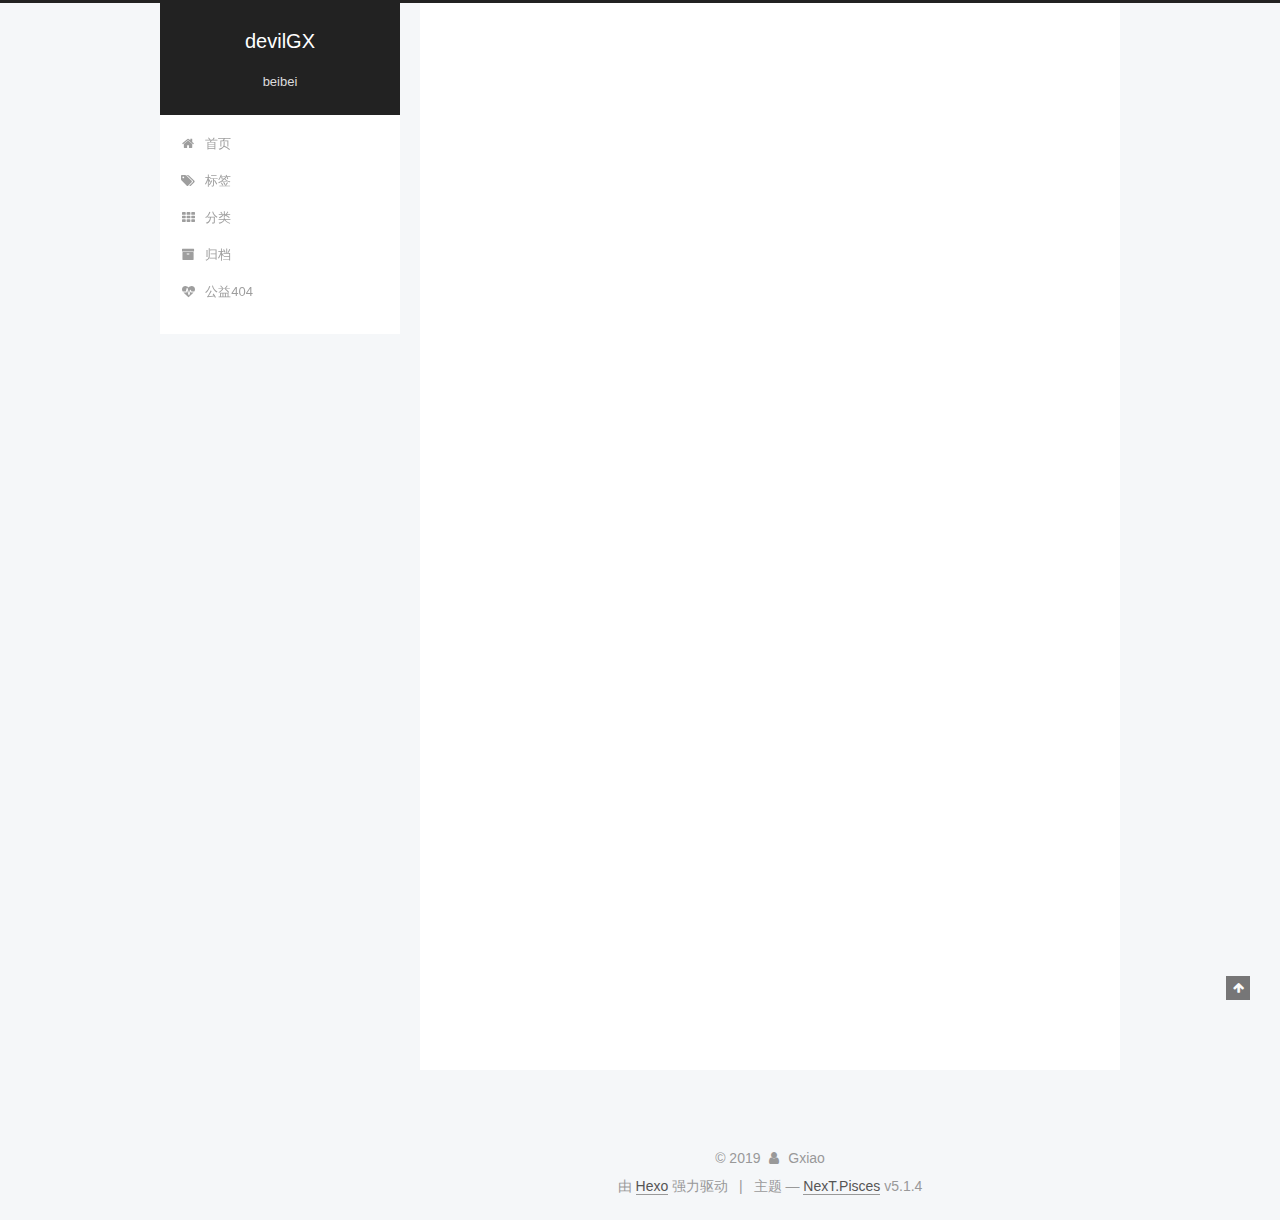
==== commit bcba4563: "Site updated: 2019-10-12 15:39:12" ====
--- a/index.html
+++ b/index.html
@@ -5,7 +5,7 @@
   
 
 
-<html class="theme-next muse use-motion" lang="zh-Hans">
+<html class="theme-next pisces use-motion" lang="zh-Hans">
 <head><meta name="generator" content="Hexo 3.9.0">
   <meta charset="UTF-8">
 <meta http-equiv="X-UA-Compatible" content="IE=edge">
@@ -81,16 +81,16 @@
 
 
 
-<meta name="description" content="guoxiao de blog">
+<meta name="description" content="世界很大，我很渺小，尽我所能，将之改变">
 <meta property="og:type" content="website">
 <meta property="og:title" content="devilGX">
 <meta property="og:url" content="https://devilGX.github.io/index.html">
 <meta property="og:site_name" content="devilGX">
-<meta property="og:description" content="guoxiao de blog">
+<meta property="og:description" content="世界很大，我很渺小，尽我所能，将之改变">
 <meta property="og:locale" content="zh-Hans">
 <meta name="twitter:card" content="summary">
 <meta name="twitter:title" content="devilGX">
-<meta name="twitter:description" content="guoxiao de blog">
+<meta name="twitter:description" content="世界很大，我很渺小，尽我所能，将之改变">
 
 
 
@@ -98,7 +98,7 @@
   var NexT = window.NexT || {};
   var CONFIG = {
     root: '/',
-    scheme: 'Muse',
+    scheme: 'Pisces',
     version: '5.1.4',
     sidebar: {"position":"left","display":"post","offset":12,"b2t":false,"scrollpercent":false,"onmobile":false},
     fancybox: true,
@@ -192,12 +192,42 @@
         </li>
       
         
+        <li class="menu-item menu-item-tags">
+          <a href="/tags/" rel="section">
+            
+              <i class="menu-item-icon fa fa-fw fa-tags"></i> <br>
+            
+            标签
+          </a>
+        </li>
+      
+        
+        <li class="menu-item menu-item-categories">
+          <a href="/categories/" rel="section">
+            
+              <i class="menu-item-icon fa fa-fw fa-th"></i> <br>
+            
+            分类
+          </a>
+        </li>
+      
+        
         <li class="menu-item menu-item-archives">
           <a href="/archives/" rel="section">
             
               <i class="menu-item-icon fa fa-fw fa-archive"></i> <br>
             
             归档
+          </a>
+        </li>
+      
+        
+        <li class="menu-item menu-item-commonweal">
+          <a href="/404/" rel="section">
+            
+              <i class="menu-item-icon fa fa-fw fa-heartbeat"></i> <br>
+            
+            公益404
           </a>
         </li>
       
@@ -239,7 +269,7 @@
     <span hidden itemprop="author" itemscope itemtype="http://schema.org/Person">
       <meta itemprop="name" content="Gxiao">
       <meta itemprop="description" content>
-      <meta itemprop="image" content="/images/avatar.gif">
+      <meta itemprop="image" content="/uploads/touxiang.jpeg">
     </span>
 
     <span hidden itemprop="publisher" itemscope itemtype="http://schema.org/Organization">
@@ -388,8 +418,10 @@
         <div class="site-overview">
           <div class="site-author motion-element" itemprop="author" itemscope itemtype="http://schema.org/Person">
             
+              <img class="site-author-image" itemprop="image" src="/uploads/touxiang.jpeg" alt="Gxiao">
+            
               <p class="site-author-name" itemprop="name">Gxiao</p>
-              <p class="site-description motion-element" itemprop="description">guoxiao de blog</p>
+              <p class="site-description motion-element" itemprop="description">世界很大，我很渺小，尽我所能，将之改变</p>
           </div>
 
           <nav class="site-state motion-element">
@@ -465,7 +497,7 @@
 
 
 
-  <div class="theme-info">主题 &mdash; <a class="theme-link" target="_blank" href="https://github.com/iissnan/hexo-theme-next">NexT.Muse</a> v5.1.4</div>
+  <div class="theme-info">主题 &mdash; <a class="theme-link" target="_blank" href="https://github.com/iissnan/hexo-theme-next">NexT.Pisces</a> v5.1.4</div>
 
 
 
@@ -565,6 +597,13 @@
   
   
 
+
+  <script type="text/javascript" src="/js/src/affix.js?v=5.1.4"></script>
+
+  <script type="text/javascript" src="/js/src/schemes/pisces.js?v=5.1.4"></script>
+
+
+
   
 
   
--- a/css/main.css
+++ b/css/main.css
@@ -189,7 +189,7 @@
   font-size: 14px;
   line-height: 2;
   color: #555;
-  background: #fff;
+  background: #f5f7f9;
 }
 @media (max-width: 767px) {
   body {
@@ -653,8 +653,8 @@
 @media (min-width: 992px) {
   .full-image.full-image.full-image.full-image {
     max-width: none;
-    width: 110%;
-    margin: 25px -5%;
+    width: 118%;
+    margin: 0 -9%;
   }
 }
 .blockquote-center,
@@ -940,11 +940,11 @@
   display: inline-block;
   padding: 0 20px;
   font-size: 14px;
-  color: #fff;
-  background: #222;
-  border: 2px solid #222;
+  color: #555;
+  background: #fff;
+  border: 2px solid #555;
   text-decoration: none;
-  border-radius: 0;
+  border-radius: 2px;
   transition-property: background-color;
   transition-duration: 0.2s;
   transition-timing-function: ease-in-out;
@@ -953,8 +953,8 @@
 }
 .btn:hover {
   border-color: #222;
-  color: #222;
-  background: #fff;
+  color: #fff;
+  background: #222;
 }
 .btn +.btn {
   margin: 0 0 8px 8px;
@@ -1066,7 +1066,7 @@
   width: 24px;
   background: #222;
   font-size: 12px;
-  opacity: 1;
+  opacity: 0.6;
   color: #fff;
   cursor: pointer;
   text-align: center;
@@ -1087,7 +1087,7 @@
   }
 }
 .back-to-top.back-to-top-on {
-  bottom: 19px;
+  bottom: 30px;
 }
 .header {
   background: transparent;
@@ -1136,7 +1136,7 @@
 .site-subtitle {
   margin-top: 10px;
   font-size: 13px;
-  color: #999;
+  color: #ddd;
 }
 .use-motion .brand {
   opacity: 0;
@@ -1209,7 +1209,8 @@
   transition-timing-function: ease-in-out;
   transition-delay: 0s;
 }
-.menu .menu-item a:hover {
+.menu .menu-item a:hover,
+.menu-item-active a {
   border-bottom-color: #222;
 }
 .menu .menu-item .fa {
@@ -1738,20 +1739,20 @@
   display: block;
   margin: 0 auto;
   padding: 2px;
-  max-width: 96px;
+  max-width: 120px;
   height: auto;
-  border: 2px solid #333;
+  border: 1px solid #eee;
 }
 .site-author-name {
-  margin: 5px 0 0;
+  margin: 0;
   text-align: center;
-  color: #f5f5f5;
-  font-weight: normal;
+  color: #222;
+  font-weight: 600;
 }
 .site-description {
-  margin-top: 5px;
+  margin-top: 0;
   text-align: center;
-  font-size: 14px;
+  font-size: 13px;
   color: #999;
 }
 .site-state {
@@ -1763,7 +1764,7 @@
 .site-state-item {
   display: inline-block;
   padding: 0 15px;
-  border-left: 1px solid #333;
+  border-left: 1px solid #eee;
 }
 .site-state-item:first-child {
   border-left: none;
@@ -1776,11 +1777,11 @@
   text-align: center;
   color: inherit;
   font-weight: 600;
-  font-size: 18px;
+  font-size: 16px;
 }
 .site-state-item-name {
   font-size: 13px;
-  color: inherit;
+  color: #999;
 }
 .feed-link {
   margin-top: 20px;
@@ -1822,7 +1823,7 @@
   width: 4px;
   height: 4px;
   border-radius: 50%;
-  background: #ee382d;
+  background: #ff5022;
 }
 .links-of-blogroll {
   font-size: 13px;
@@ -1860,7 +1861,7 @@
   color: #555;
 }
 .sidebar-nav li:hover {
-  color: #f5f5f5;
+  color: #fc6423;
 }
 .page-post-detail .sidebar-nav-toc {
   padding: 0 5px;
@@ -1869,11 +1870,11 @@
   margin-left: 10px;
 }
 .sidebar-nav .sidebar-nav-active {
-  color: #87daff;
-  border-bottom-color: #87daff;
+  color: #fc6423;
+  border-bottom-color: #fc6423;
 }
 .sidebar-nav .sidebar-nav-active:hover {
-  color: #87daff;
+  color: #fc6423;
 }
 .sidebar-panel {
   display: none;
@@ -1906,12 +1907,12 @@
   transition-timing-function: ease-in-out;
   transition-delay: 0s;
   transition-property: all;
-  color: #999;
-  border-bottom-color: #555;
+  color: #666;
+  border-bottom-color: #ccc;
 }
 .post-toc ol a:hover {
-  color: #ccc;
-  border-bottom-color: #ccc;
+  color: #000;
+  border-bottom-color: #000;
 }
 .post-toc .nav-item {
   overflow: hidden;
@@ -1933,14 +1934,14 @@
   display: block;
 }
 .post-toc .nav .active > a {
-  color: #87daff;
-  border-bottom-color: #87daff;
+  color: #fc6423;
+  border-bottom-color: #fc6423;
 }
 .post-toc .nav .active-current > a {
-  color: #87daff;
+  color: #fc6423;
 }
 .post-toc .nav .active-current > a:hover {
-  color: #87daff;
+  color: #fc6423;
 }
 .footer {
   font-size: 14px;
@@ -2345,6 +2346,16 @@
   transform: translate(-50%, -50%);
   color: #ccc;
 }
+@media (min-width: 768px) and (max-width: 991px) {
+  .busuanzi-count {
+    width: auto;
+  }
+}
+@media (max-width: 767px) {
+  .busuanzi-count {
+    width: auto;
+  }
+}
 .site-uv,
 .site-pv,
 .page-pv {
@@ -2580,83 +2591,403 @@
   }
 }
 .page-post-detail .sidebar-toggle-line {
-  background: #87daff;
+  background: #fc6423;
 }
 .page-post-detail .comments {
   overflow: hidden;
 }
-@media (max-width: 767px) {
-  .header-inner,
-  .container .main-inner,
+.header {
+  position: relative;
+  margin: 0 auto;
+  width: 960px;
+}
+@media (min-width: 768px) and (max-width: 991px) {
+  .header {
+    width: auto;
+  }
+}
+@media (max-width: 767px) {
+  .header {
+    width: auto;
+  }
+}
+.header-inner {
+  position: absolute;
+  top: 0;
+  overflow: hidden;
+  padding: 0;
+  width: 240px;
+  background: #fff;
+  box-shadow: initial;
+  border-radius: initial;
+}
+@media (min-width: 1600px) {
+  .container .header-inner {
+    width: 240px;
+  }
+}
+@media (min-width: 768px) and (max-width: 991px) {
+  .header-inner {
+    position: relative;
+    width: auto;
+    border-radius: initial;
+  }
+}
+@media (max-width: 767px) {
+  .header-inner {
+    position: relative;
+    width: auto;
+    border-radius: initial;
+  }
+}
+.main:before,
+.main:after {
+  content: " ";
+  display: table;
+}
+.main:after {
+  clear: both;
+}
+@media (min-width: 768px) and (max-width: 991px) {
+  .main {
+    padding-bottom: 100px;
+  }
+}
+@media (max-width: 767px) {
+  .main {
+    padding-bottom: 100px;
+  }
+}
+.container .main-inner {
+  width: 960px;
+}
+@media (min-width: 768px) and (max-width: 991px) {
+  .container .main-inner {
+    width: auto;
+  }
+}
+@media (max-width: 767px) {
+  .container .main-inner {
+    width: auto;
+  }
+}
+.content-wrap {
+  float: right;
+  box-sizing: border-box;
+  padding: 40px;
+  width: 700px;
+  background: #fff;
+  min-height: 700px;
+  box-shadow: initial;
+  border-radius: initial;
+}
+@media (min-width: 768px) and (max-width: 991px) {
+  .content-wrap {
+    width: 100%;
+    padding: 20px;
+    border-radius: initial;
+  }
+}
+@media (max-width: 767px) {
+  .content-wrap {
+    width: 100%;
+    padding: 20px;
+    min-height: auto;
+    border-radius: initial;
+  }
+}
+.sidebar {
+  position: static;
+  float: left;
+  margin-top: 300px;
+  width: 240px;
+  background: #f5f7f9;
+  box-shadow: none;
+}
+@media (min-width: 768px) and (max-width: 991px) {
+  .sidebar {
+    display: none;
+  }
+}
+@media (max-width: 767px) {
+  .sidebar {
+    display: none;
+  }
+}
+.sidebar-toggle {
+  display: none;
+}
+.footer-inner {
+  width: 960px;
+  padding-left: 260px;
+}
+@media (min-width: 768px) and (max-width: 991px) {
   .footer-inner {
     width: auto;
-  }
-}
-embed {
-  display: block;
-  margin: 0px auto 25px auto;
-}
-.custom-logo .site-meta-headline {
-  text-align: center;
-}
-.custom-logo .brand {
+    padding-left: 0 !important;
+    padding-right: 0 !important;
+  }
+}
+@media (max-width: 767px) {
+  .footer-inner {
+    width: auto;
+    padding-left: 0 !important;
+    padding-right: 0 !important;
+  }
+}
+.sidebar-position-right .header-inner {
+  right: 0;
+}
+.sidebar-position-right .content-wrap {
+  float: left;
+}
+.sidebar-position-right .sidebar {
+  float: right;
+}
+.sidebar-position-right .footer-inner {
+  padding-left: 0;
+  padding-right: 260px;
+}
+.site-brand-wrapper {
+  position: relative;
+}
+.site-meta {
+  padding: 20px 0;
+  color: #fff;
+  background: #222;
+}
+@media (min-width: 768px) and (max-width: 991px) {
+  .site-meta {
+    box-shadow: 0 0 16px rgba(0,0,0,0.5);
+  }
+}
+@media (max-width: 767px) {
+  .site-meta {
+    box-shadow: 0 0 16px rgba(0,0,0,0.5);
+  }
+}
+.brand {
+  padding: 0;
   background: none;
 }
-.custom-logo .site-title {
-  margin: 10px auto 0;
-  font-size: 24px;
-  color: #222;
-}
-.custom-logo .site-title a {
-  border: none;
-}
-.custom-logo-image {
-  margin: 0 auto;
-  padding: 5px;
-  max-width: 150px;
-  background: #fff;
-}
-@media (max-width: 767px) {
-  .site-nav {
-    position: absolute;
-    left: 0;
-    top: 52px;
-    margin: 0;
-    width: 100%;
-    padding: 0;
-    background: #fff;
-    border-bottom: 1px solid #ddd;
-    z-index: 1030;
-  }
-}
-@media (max-width: 767px) {
-  .menu {
-    text-align: left;
-  }
-}
-@media (max-width: 767px) {
-  .menu .menu-item {
-    display: block;
-    margin: 0 10px;
-    vertical-align: top;
-  }
-}
-@media (max-width: 767px) {
-  .menu .menu-item br {
-    display: none;
-  }
-}
-@media (max-width: 767px) {
-  .menu .menu-item a {
-    padding: 5px 10px;
-  }
-}
-.menu .menu-item .fa {
-  margin-right: 0;
+.brand:hover {
+  color: #fff;
+}
+.site-subtitle {
+  margin: 10px 10px 0;
+  font-weight: initial;
 }
 .site-search form {
   display: none;
 }
+.site-nav {
+  border-top: none;
+}
+@media (min-width: 768px) and (max-width: 991px) {
+  .site-nav {
+    display: none !important;
+  }
+}
+@media (min-width: 768px) and (max-width: 991px) {
+  .site-nav-on {
+    display: block !important;
+  }
+}
+.menu .menu-item {
+  display: block;
+  margin: 0;
+}
+.menu .menu-item a {
+  position: relative;
+  box-sizing: border-box;
+  padding: 5px 20px;
+  text-align: left;
+  line-height: inherit;
+  transition-property: background-color;
+  transition-duration: 0.2s;
+  transition-timing-function: ease-in-out;
+  transition-delay: 0s;
+}
+.menu .menu-item a:hover,
+.menu-item-active a {
+  background: #f9f9f9;
+  border-bottom-color: #fff;
+}
+.menu .menu-item br {
+  display: none;
+}
+.menu-item-active a:after {
+  content: " ";
+  position: absolute;
+  top: 50%;
+  margin-top: -3px;
+  right: 15px;
+  width: 6px;
+  height: 6px;
+  border-radius: 50%;
+  background-color: #bbb;
+}
+.btn-bar {
+  background-color: #fff;
+}
+.site-nav-toggle {
+  left: 20px;
+  top: 50%;
+  -webkit-transform: translateY(-50%);
+  -webkit-transform: translateY(-50%);
+  -moz-transform: translateY(-50%);
+  -ms-transform: translateY(-50%);
+  -o-transform: translateY(-50%);
+  transform: translateY(-50%);
+}
+@media (min-width: 768px) and (max-width: 991px) {
+  .site-nav-toggle {
+    display: block;
+  }
+}
+.use-motion .sidebar .motion-element {
+  opacity: 1;
+}
+.sidebar {
+  margin-left: -100%;
+  right: auto;
+  bottom: auto;
+  -webkit-transform: none;
+}
+.sidebar-inner {
+  box-sizing: border-box;
+  width: 240px;
+  color: #555;
+  background: #fff;
+  box-shadow: initial;
+  border-radius: initial;
+  opacity: 0;
+}
+.sidebar-inner.affix {
+  position: fixed;
+  top: 12px;
+}
+.sidebar-inner.affix-bottom {
+  position: absolute;
+}
+.site-overview {
+  text-align: left;
+}
+.site-author:before,
+.site-author:after {
+  content: " ";
+  display: table;
+}
+.site-author:after {
+  clear: both;
+}
+.sidebar a {
+  color: #555;
+}
+.sidebar a:hover {
+  color: #222;
+}
+.site-state-item {
+  padding: 0 10px;
+}
+.links-of-author-item a:before {
+  display: none;
+}
+.links-of-author-item a {
+  border-bottom: none;
+  text-decoration: underline;
+}
+.feed-link {
+  border-top: 1px dotted #ccc;
+  border-bottom: 1px dotted #ccc;
+  text-align: center;
+}
+.feed-link a {
+  display: block;
+  color: #fc6423;
+  border: none;
+}
+.feed-link a:hover {
+  background: none;
+  color: #e34603;
+}
+.feed-link a:hover i {
+  color: #e34603;
+}
+.links-of-author {
+  display: flex;
+  flex-wrap: wrap;
+  justify-content: center;
+}
+.links-of-author-item {
+  margin: 5px 0 0;
+  width: 50%;
+}
+.links-of-author-item a {
+  max-width: 216px;
+  box-sizing: border-box;
+  display: inline-block;
+  margin-right: 0;
+  margin-bottom: 0;
+  padding: 0 5px;
+  overflow: hidden;
+  white-space: nowrap;
+  text-overflow: ellipsis;
+}
+.links-of-author-item a {
+  display: block;
+  text-decoration: none;
+}
+.links-of-author-item a:hover {
+  border-radius: 4px;
+  background: #eee;
+}
+.links-of-author-item .fa {
+  margin-right: 2px;
+  font-size: 16px;
+}
+.links-of-author-item .fa-globe {
+  font-size: 15px;
+}
+.links-of-blogroll {
+  text-align: center;
+  margin-top: 20px;
+  padding: 3px 0 0;
+  border-top: 1px dotted #ccc;
+}
+.links-of-blogroll-title {
+  margin-top: 0;
+}
+.links-of-blogroll-item {
+  padding: 0;
+}
+.links-of-blogroll-inline:before,
+.links-of-blogroll-inline:after {
+  content: " ";
+  display: table;
+}
+.links-of-blogroll-inline:after {
+  clear: both;
+}
 .links-of-blogroll-inline .links-of-blogroll-item {
-  display: inline-block;
-}
+  margin: 5px 0 0;
+  width: 50%;
+  display: inline-block;
+  width: unset;
+}
+.links-of-blogroll-inline .links-of-blogroll-item a {
+  max-width: 216px;
+  box-sizing: border-box;
+  display: inline-block;
+  margin-right: 0;
+  margin-bottom: 0;
+  padding: 0 5px;
+  overflow: hidden;
+  white-space: nowrap;
+  text-overflow: ellipsis;
+}
+@media (max-width: 767px) {
+  .post-body {
+    text-align: justify;
+  }
+}
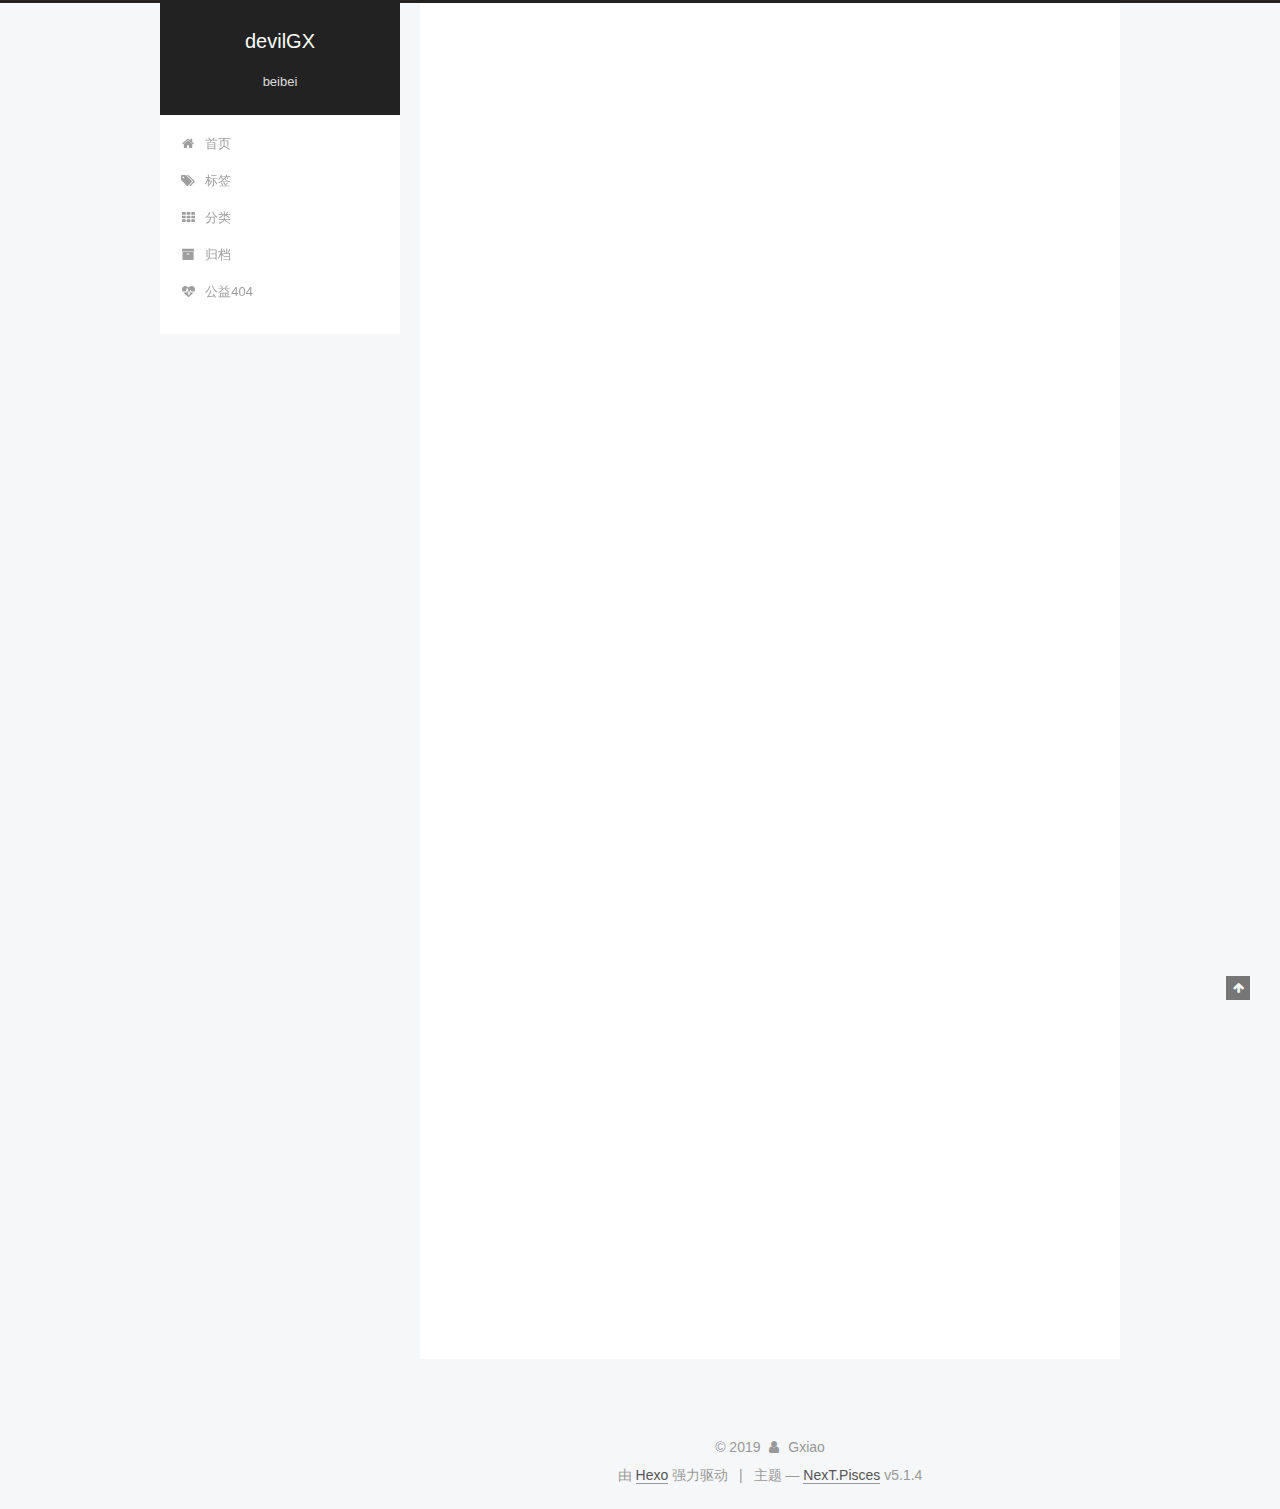
==== commit 277a8b71: "Site updated: 2019-10-12 21:36:15" ====
--- a/index.html
+++ b/index.html
@@ -264,6 +264,126 @@
   
   
   <div class="post-block">
+    <link itemprop="mainEntityOfPage" href="https://devilGX.github.io/2019/10/12/guoxiao/">
+
+    <span hidden itemprop="author" itemscope itemtype="http://schema.org/Person">
+      <meta itemprop="name" content="Gxiao">
+      <meta itemprop="description" content>
+      <meta itemprop="image" content="/uploads/touxiang.jpeg">
+    </span>
+
+    <span hidden itemprop="publisher" itemscope itemtype="http://schema.org/Organization">
+      <meta itemprop="name" content="devilGX">
+    </span>
+
+    
+      <header class="post-header">
+
+        
+        
+          <h1 class="post-title" itemprop="name headline">
+                
+                <a class="post-title-link" href="/2019/10/12/guoxiao/" itemprop="url">guoxiao</a></h1>
+        
+
+        <div class="post-meta">
+          <span class="post-time">
+            
+              <span class="post-meta-item-icon">
+                <i class="fa fa-calendar-o"></i>
+              </span>
+              
+                <span class="post-meta-item-text">发表于</span>
+              
+              <time title="创建于" itemprop="dateCreated datePublished" datetime="2019-10-12T21:31:31+08:00">
+                2019-10-12
+              </time>
+            
+
+            
+
+            
+          </span>
+
+          
+
+          
+            
+          
+
+          
+          
+
+          
+
+          
+
+          
+
+        </div>
+      </header>
+    
+
+    
+    
+    
+    <div class="post-body" itemprop="articleBody">
+
+      
+      
+
+      
+        
+          
+            <p>welcome devilGX.github.io</p>
+
+          
+        
+      
+    </div>
+    
+    
+    
+
+    
+
+    
+
+    
+
+    <footer class="post-footer">
+      
+
+      
+
+      
+
+      
+      
+        <div class="post-eof"></div>
+      
+    </footer>
+  </div>
+  
+  
+  
+  </article>
+
+
+    
+      
+
+  
+
+  
+  
+  
+
+  <article class="post post-type-normal" itemscope itemtype="http://schema.org/Article">
+  
+  
+  
+  <div class="post-block">
     <link itemprop="mainEntityOfPage" href="https://devilGX.github.io/2019/10/12/hello-world/">
 
     <span hidden itemprop="author" itemscope itemtype="http://schema.org/Person">
@@ -431,7 +551,7 @@
               
                 <a href="/archives/">
               
-                  <span class="site-state-item-count">1</span>
+                  <span class="site-state-item-count">2</span>
                   <span class="site-state-item-name">日志</span>
                 </a>
               </div>
--- a/css/main.css
+++ b/css/main.css
@@ -1823,7 +1823,7 @@
   width: 4px;
   height: 4px;
   border-radius: 50%;
-  background: #ff5022;
+  background: #28ffcf;
 }
 .links-of-blogroll {
   font-size: 13px;
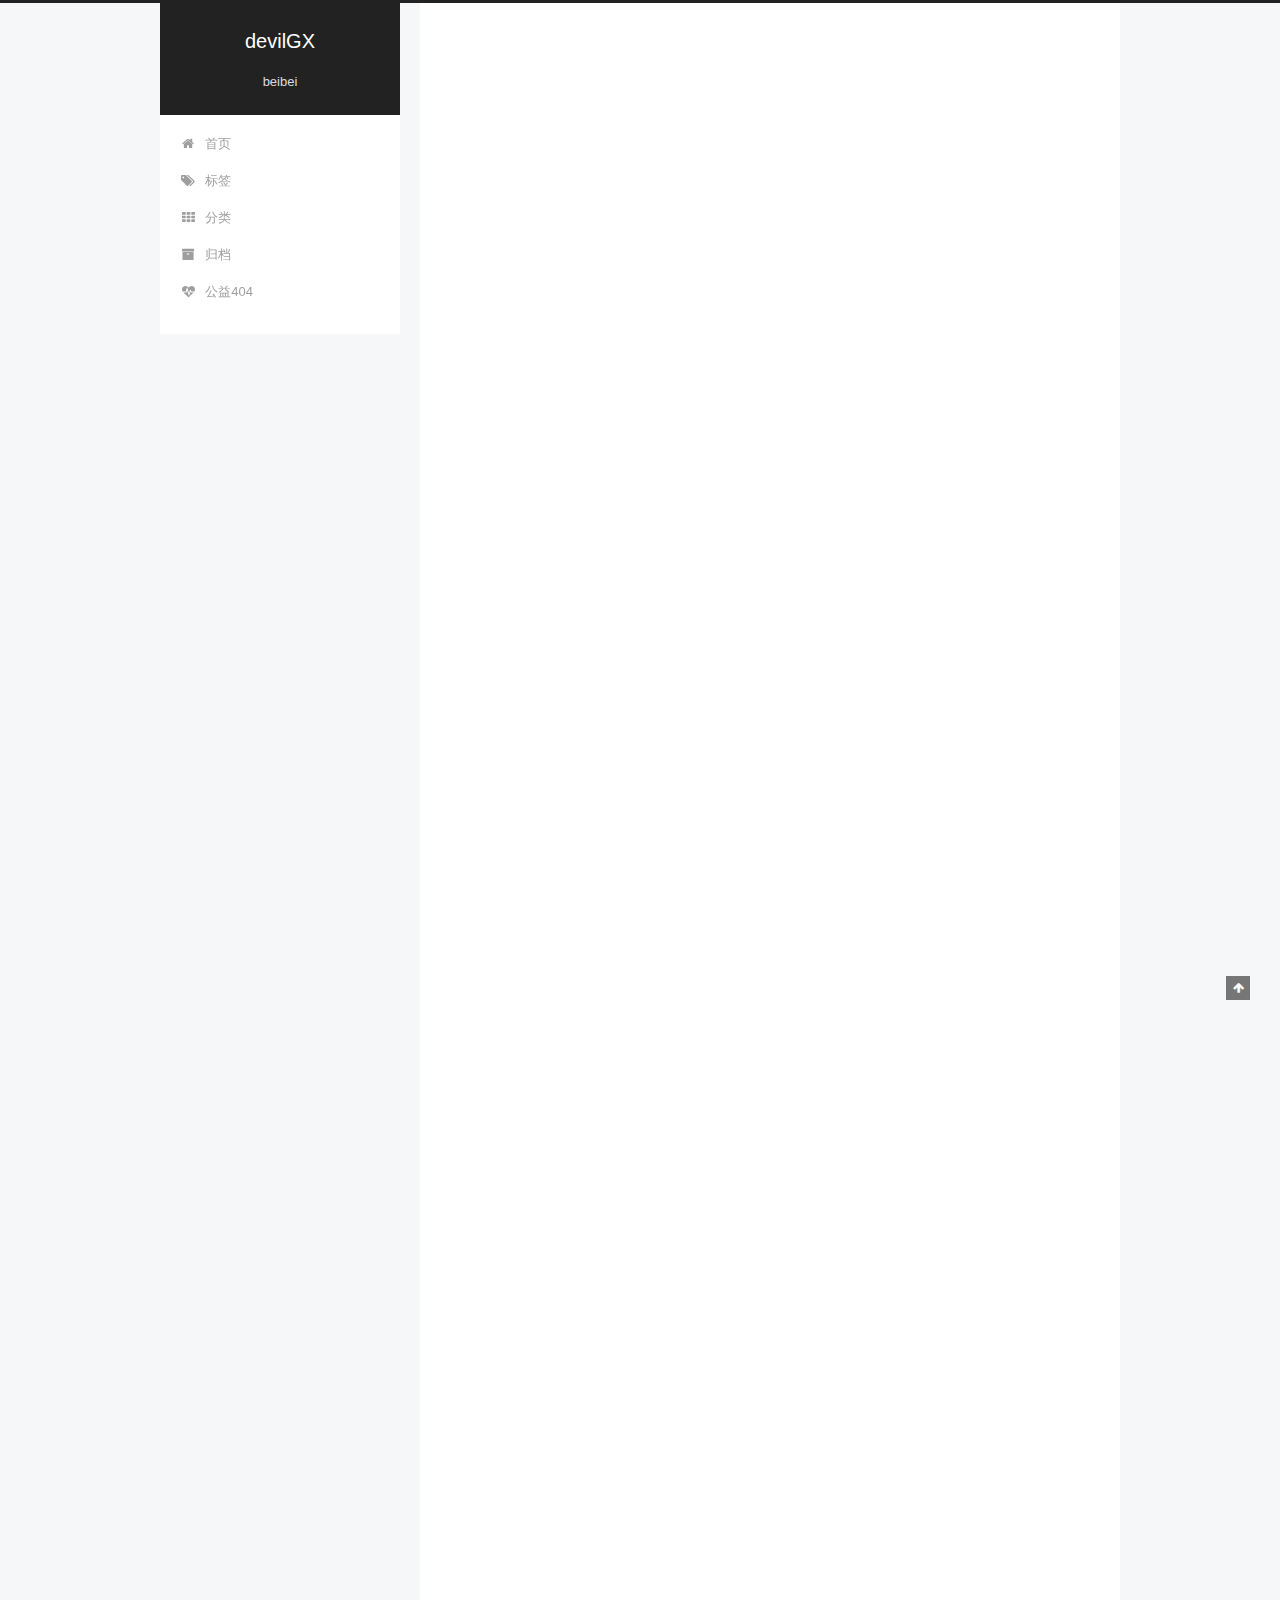
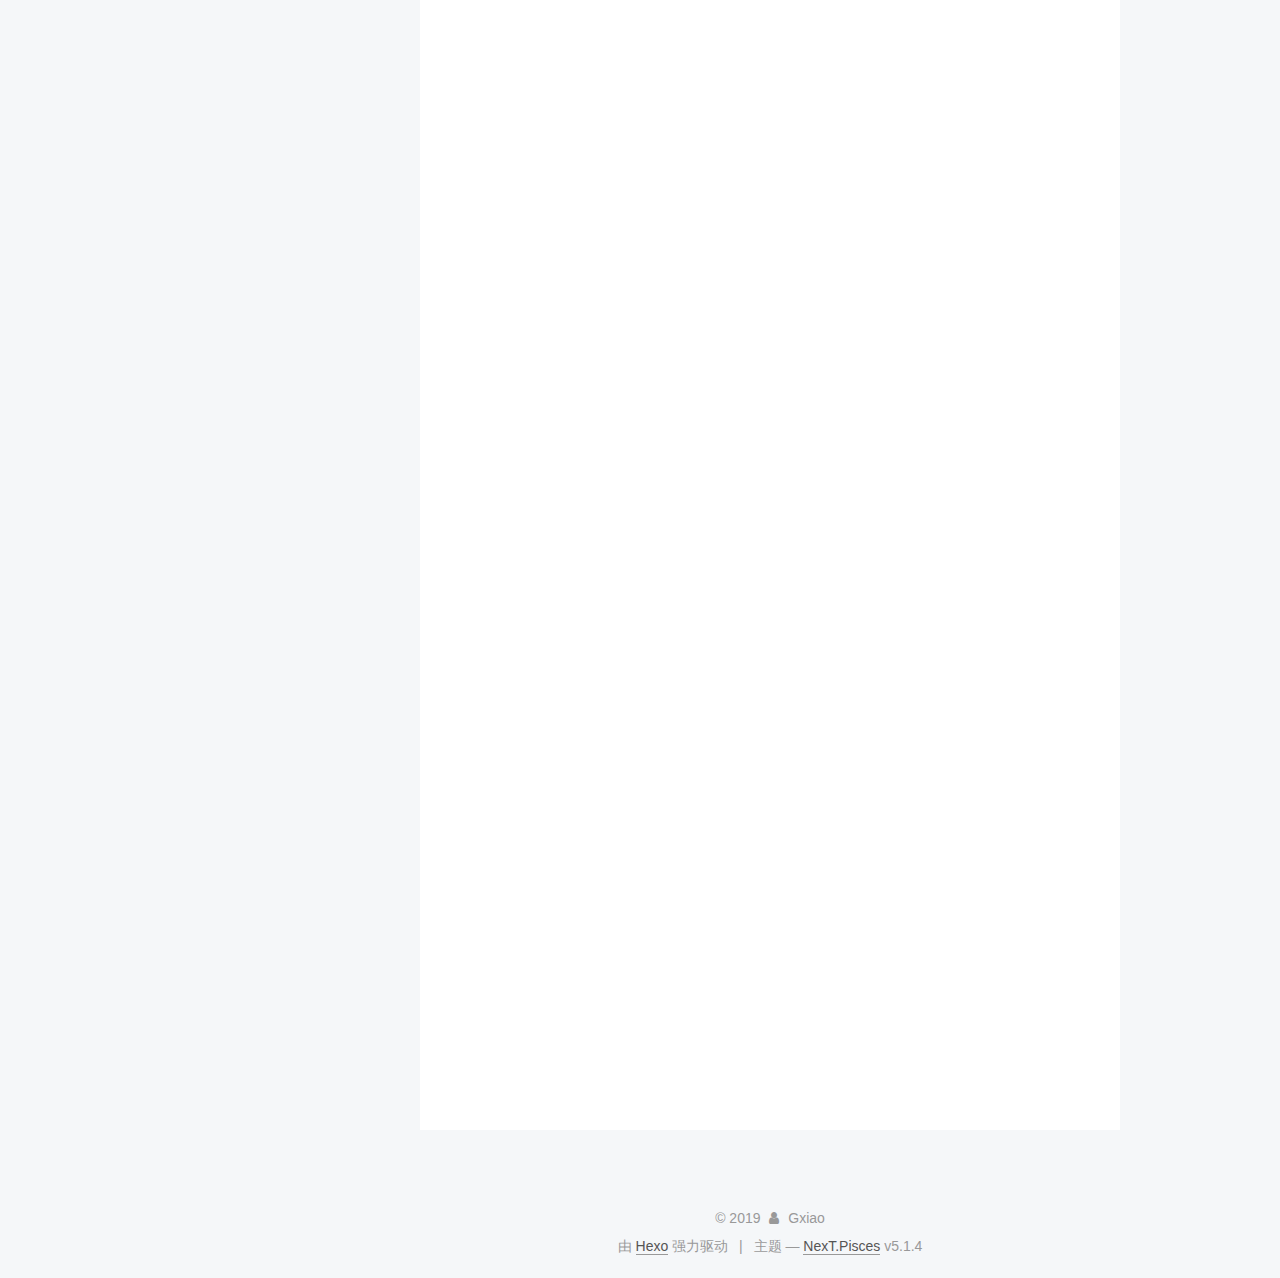
==== commit f1556597: "Site updated: 2019-10-13 20:24:43" ====
--- a/index.html
+++ b/index.html
@@ -264,7 +264,7 @@
   
   
   <div class="post-block">
-    <link itemprop="mainEntityOfPage" href="https://devilGX.github.io/2019/10/12/guoxiao/">
+    <link itemprop="mainEntityOfPage" href="https://devilGX.github.io/2019/10/13/test/">
 
     <span hidden itemprop="author" itemscope itemtype="http://schema.org/Person">
       <meta itemprop="name" content="Gxiao">
@@ -283,7 +283,7 @@
         
           <h1 class="post-title" itemprop="name headline">
                 
-                <a class="post-title-link" href="/2019/10/12/guoxiao/" itemprop="url">guoxiao</a></h1>
+                <a class="post-title-link" href="/2019/10/13/test/" itemprop="url">test</a></h1>
         
 
         <div class="post-meta">
@@ -295,7 +295,163 @@
               
                 <span class="post-meta-item-text">发表于</span>
               
-              <time title="创建于" itemprop="dateCreated datePublished" datetime="2019-10-12T21:31:31+08:00">
+              <time title="创建于" itemprop="dateCreated datePublished" datetime="2019-10-13T16:57:46+08:00">
+                2019-10-13
+              </time>
+            
+
+            
+
+            
+          </span>
+
+          
+
+          
+            
+          
+
+          
+          
+
+          
+
+          
+
+          
+
+        </div>
+      </header>
+    
+
+    
+    
+    
+    <div class="post-body" itemprop="articleBody">
+
+      
+      
+
+      
+        
+          
+            <p>guoxiao<br>guoxiao<br>guoxiao<br>guoxiao   guoxiao<br>gs</p>
+<table>
+<thead>
+<tr>
+<th>姓名</th>
+<th align="center">年龄</th>
+<th align="right">地址</th>
+</tr>
+</thead>
+<tbody><tr>
+<td>郭晓</td>
+<td align="center">20</td>
+<td align="right">山西</td>
+</tr>
+</tbody></table>
+<p><code>guoxiao</code><br>(<code>)
+        guoxiao
+     guoxiao
+(</code>)<br>guoxiao</p>
+<h1 id="guoxiao"><a href="#guoxiao" class="headerlink" title="guoxiao"></a>guoxiao</h1><h2 id="guoxiao-1"><a href="#guoxiao-1" class="headerlink" title="guoxiao"></a>guoxiao</h2><h3 id="guoxiao-2"><a href="#guoxiao-2" class="headerlink" title="guoxiao"></a>guoxiao</h3><h4 id="guoxiao-3"><a href="#guoxiao-3" class="headerlink" title="guoxiao"></a>guoxiao</h4><h5 id="guoxiao-4"><a href="#guoxiao-4" class="headerlink" title="guoxiao"></a>guoxiao</h5><h6 id="guoxiao-5"><a href="#guoxiao-5" class="headerlink" title="guoxiao"></a>guoxiao</h6><p><strong>guoxiao</strong><br><em>guoxiao</em><br><strong><em>guoxiao</em></strong><br><del>guoxiao</del></p>
+<hr>
+<p><a href="https://www.baidu.com" target="_blank" rel="noopener">百度</a><br><a href="https://www.baidu.com" target="_blank">百度</a></p>
+<ul>
+<li>列表内容<ul>
+<li>列表内容<ul>
+<li>列表内容<ol>
+<li>列表内容</li>
+</ol>
+</li>
+</ul>
+</li>
+</ul>
+<ol start="2">
+<li>列表内容   </li>
+</ol>
+</li>
+</ul>
+
+          
+        
+      
+    </div>
+    
+    
+    
+
+    
+
+    
+
+    
+
+    <footer class="post-footer">
+      
+
+      
+
+      
+
+      
+      
+        <div class="post-eof"></div>
+      
+    </footer>
+  </div>
+  
+  
+  
+  </article>
+
+
+    
+      
+
+  
+
+  
+  
+  
+
+  <article class="post post-type-normal" itemscope itemtype="http://schema.org/Article">
+  
+  
+  
+  <div class="post-block">
+    <link itemprop="mainEntityOfPage" href="https://devilGX.github.io/2019/10/12/guoxiao/">
+
+    <span hidden itemprop="author" itemscope itemtype="http://schema.org/Person">
+      <meta itemprop="name" content="Gxiao">
+      <meta itemprop="description" content>
+      <meta itemprop="image" content="/uploads/touxiang.jpeg">
+    </span>
+
+    <span hidden itemprop="publisher" itemscope itemtype="http://schema.org/Organization">
+      <meta itemprop="name" content="devilGX">
+    </span>
+
+    
+      <header class="post-header">
+
+        
+        
+          <h1 class="post-title" itemprop="name headline">
+                
+                <a class="post-title-link" href="/2019/10/12/guoxiao/" itemprop="url">guoxiao</a></h1>
+        
+
+        <div class="post-meta">
+          <span class="post-time">
+            
+              <span class="post-meta-item-icon">
+                <i class="fa fa-calendar-o"></i>
+              </span>
+              
+                <span class="post-meta-item-text">发表于</span>
+              
+              <time title="创建于" itemprop="dateCreated datePublished" datetime="2019-10-12T21:31:00+08:00">
                 2019-10-12
               </time>
             
@@ -551,7 +707,7 @@
               
                 <a href="/archives/">
               
-                  <span class="site-state-item-count">2</span>
+                  <span class="site-state-item-count">3</span>
                   <span class="site-state-item-name">日志</span>
                 </a>
               </div>
--- a/css/main.css
+++ b/css/main.css
@@ -1823,7 +1823,7 @@
   width: 4px;
   height: 4px;
   border-radius: 50%;
-  background: #28ffcf;
+  background: #69c3ff;
 }
 .links-of-blogroll {
   font-size: 13px;
